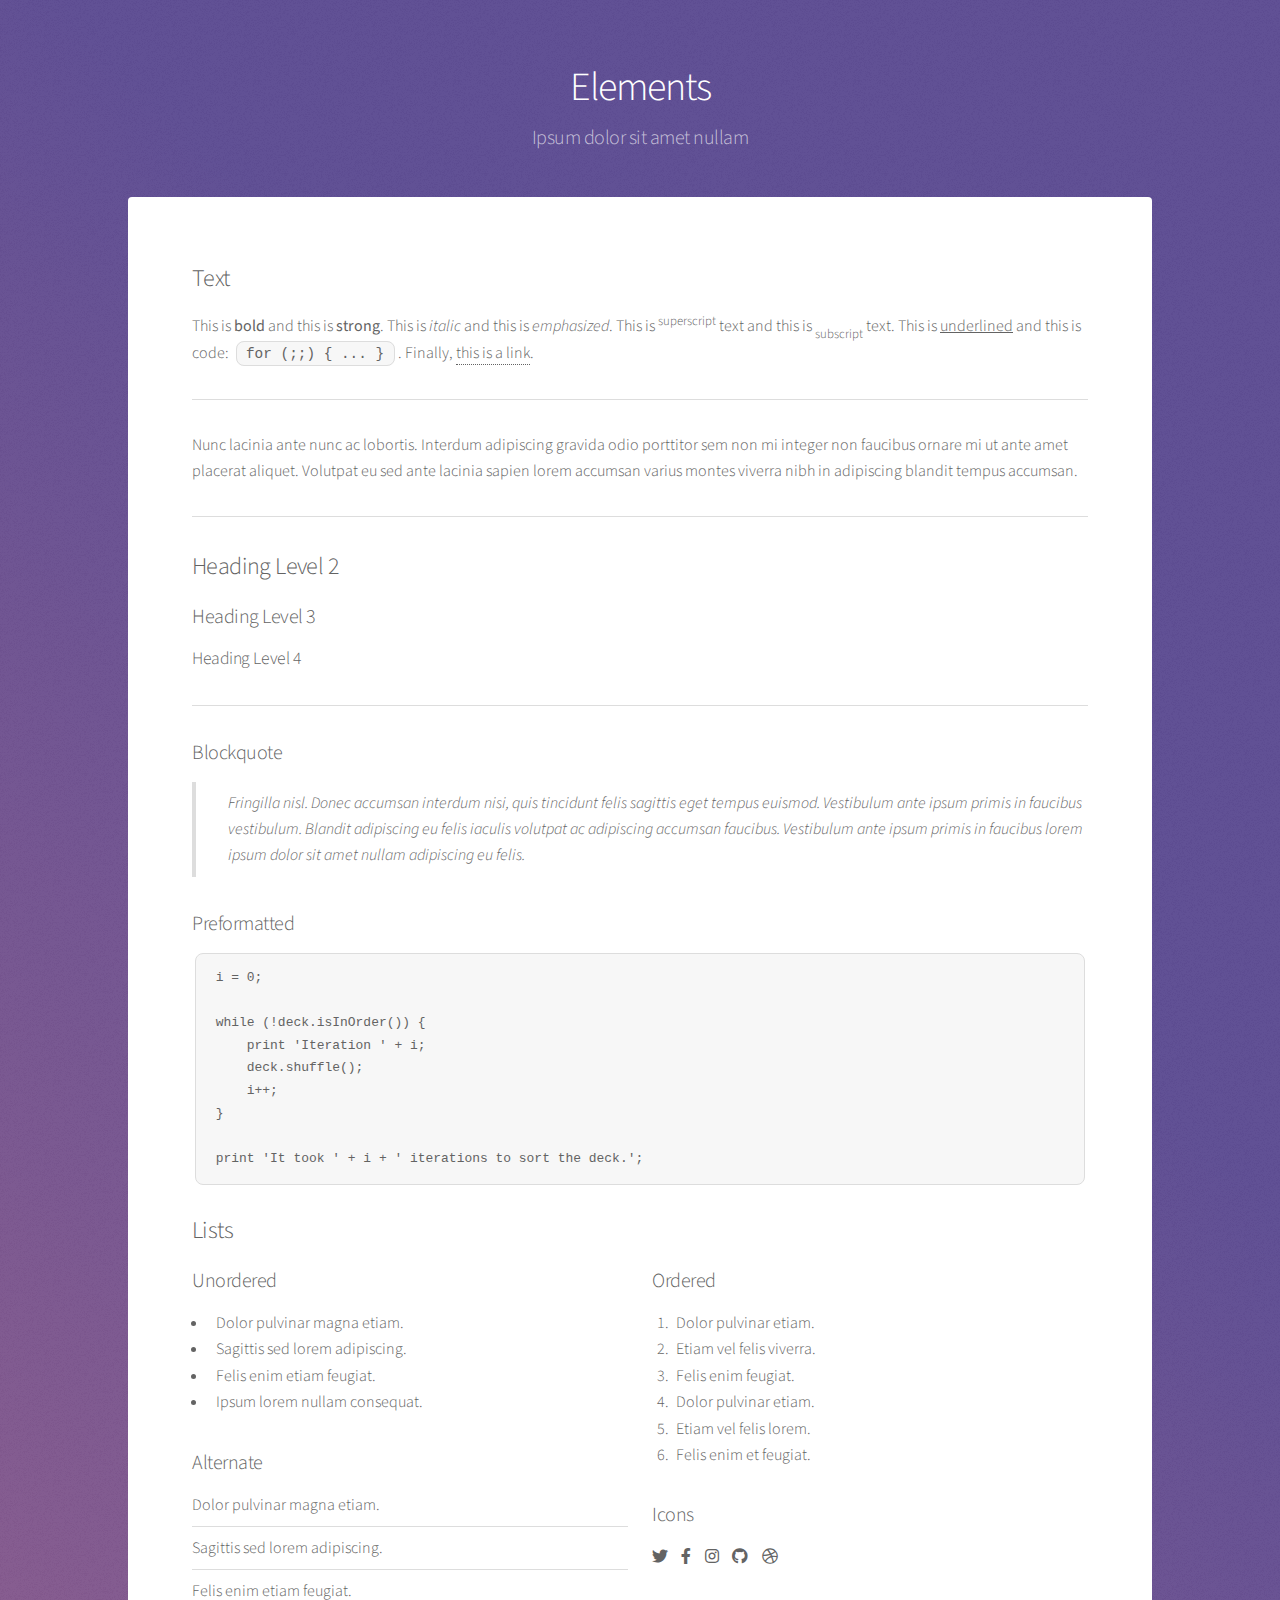
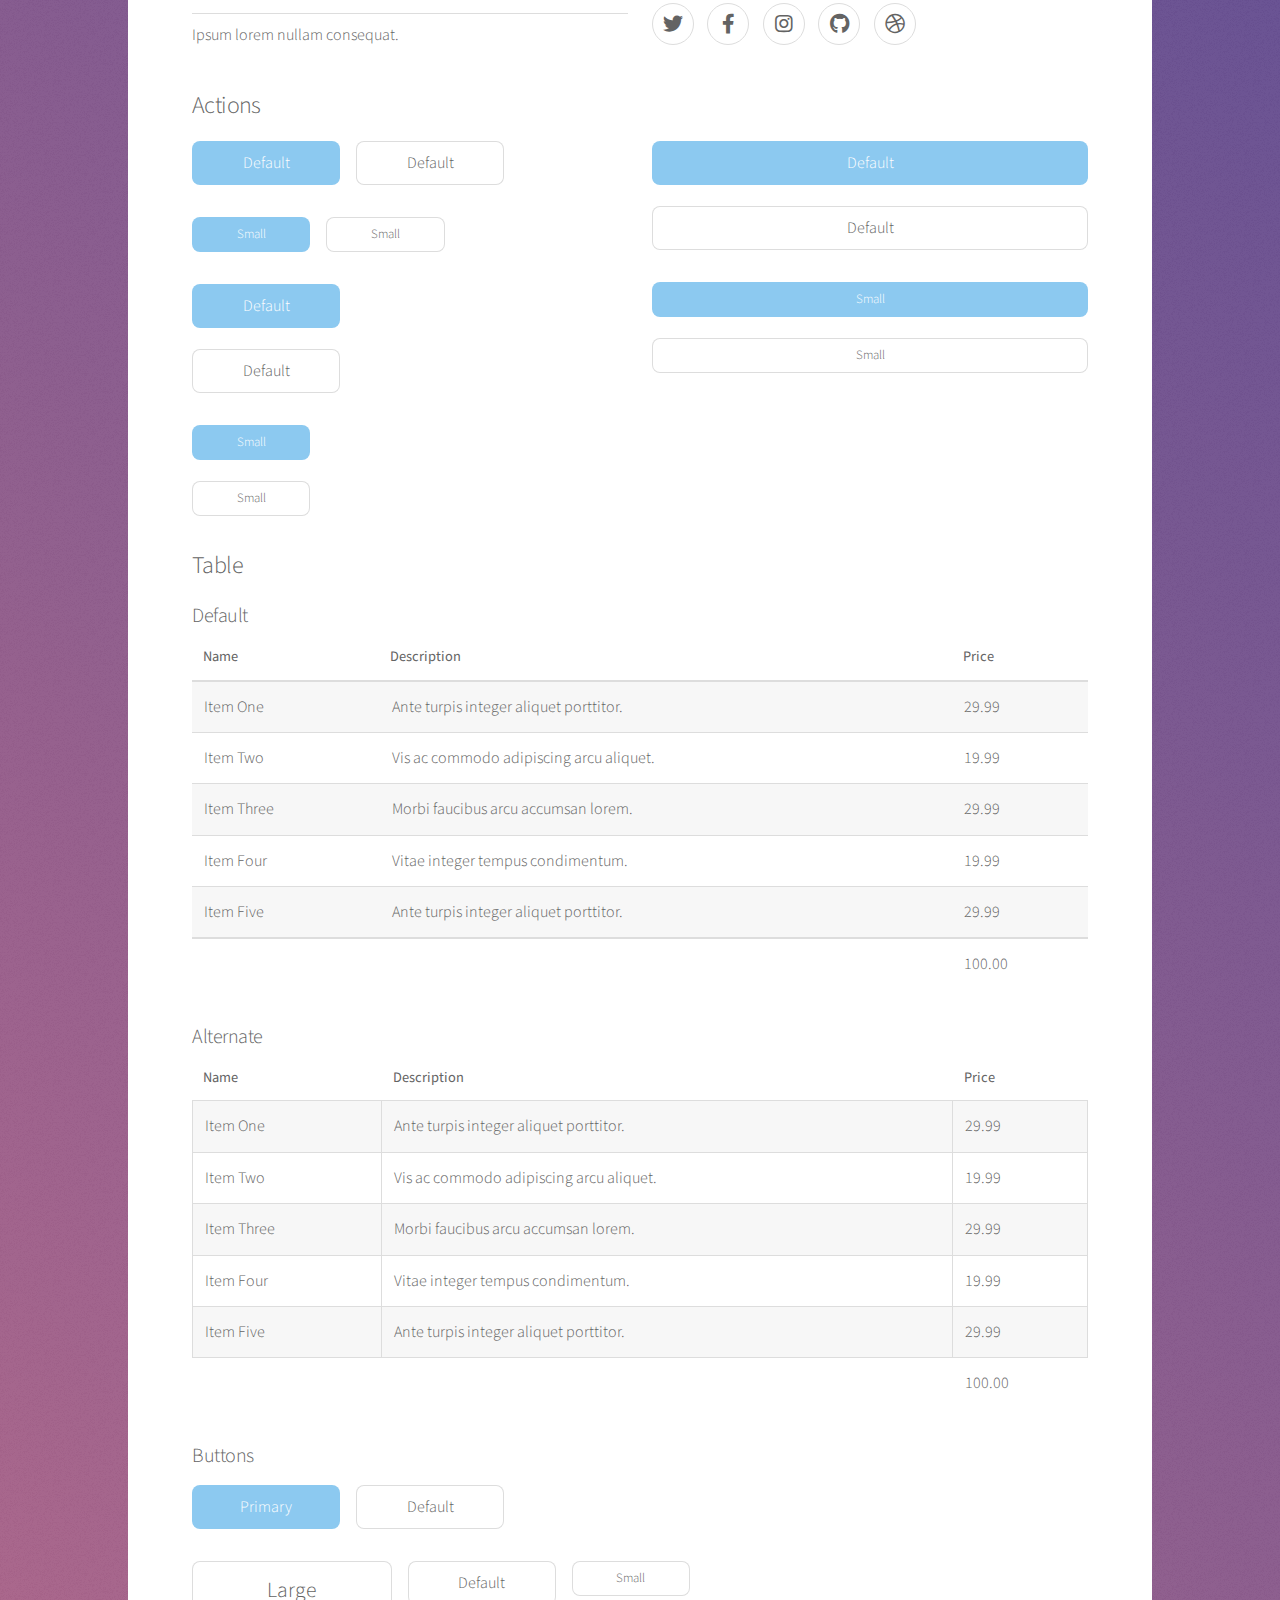
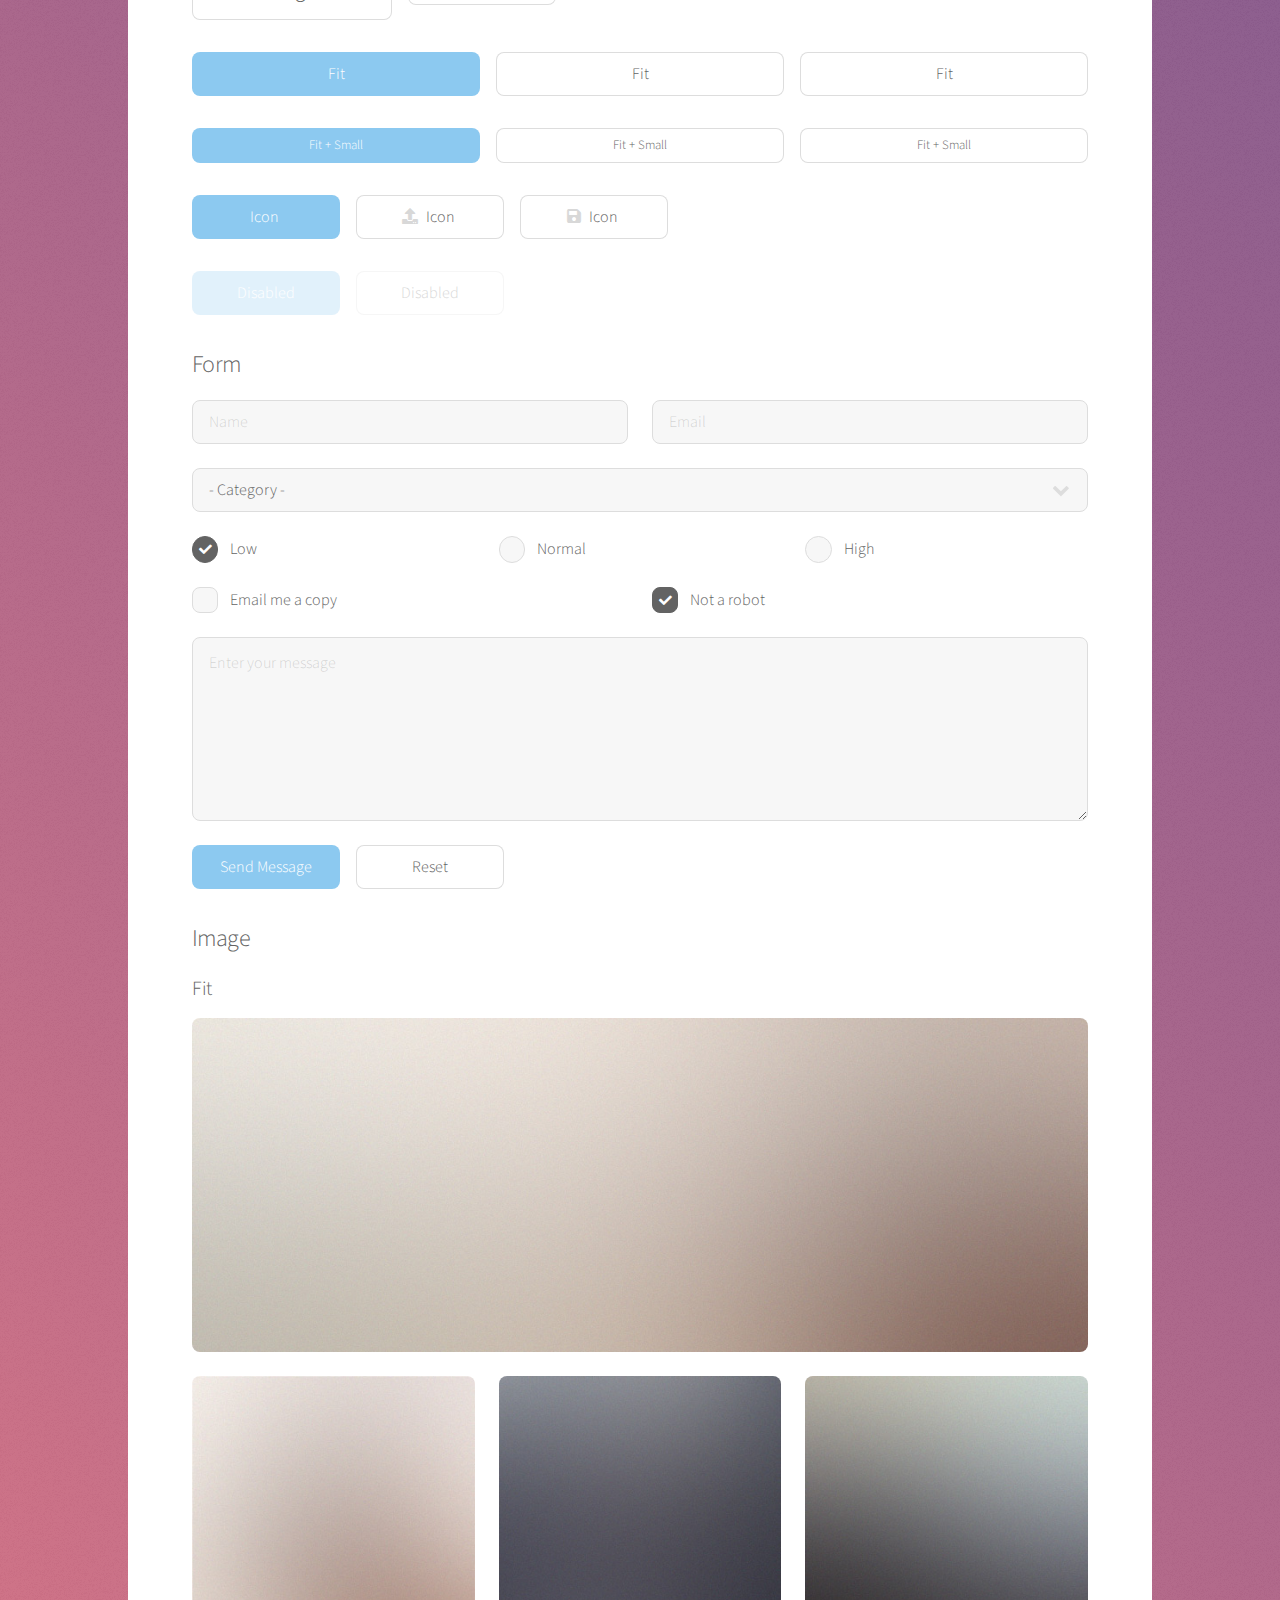
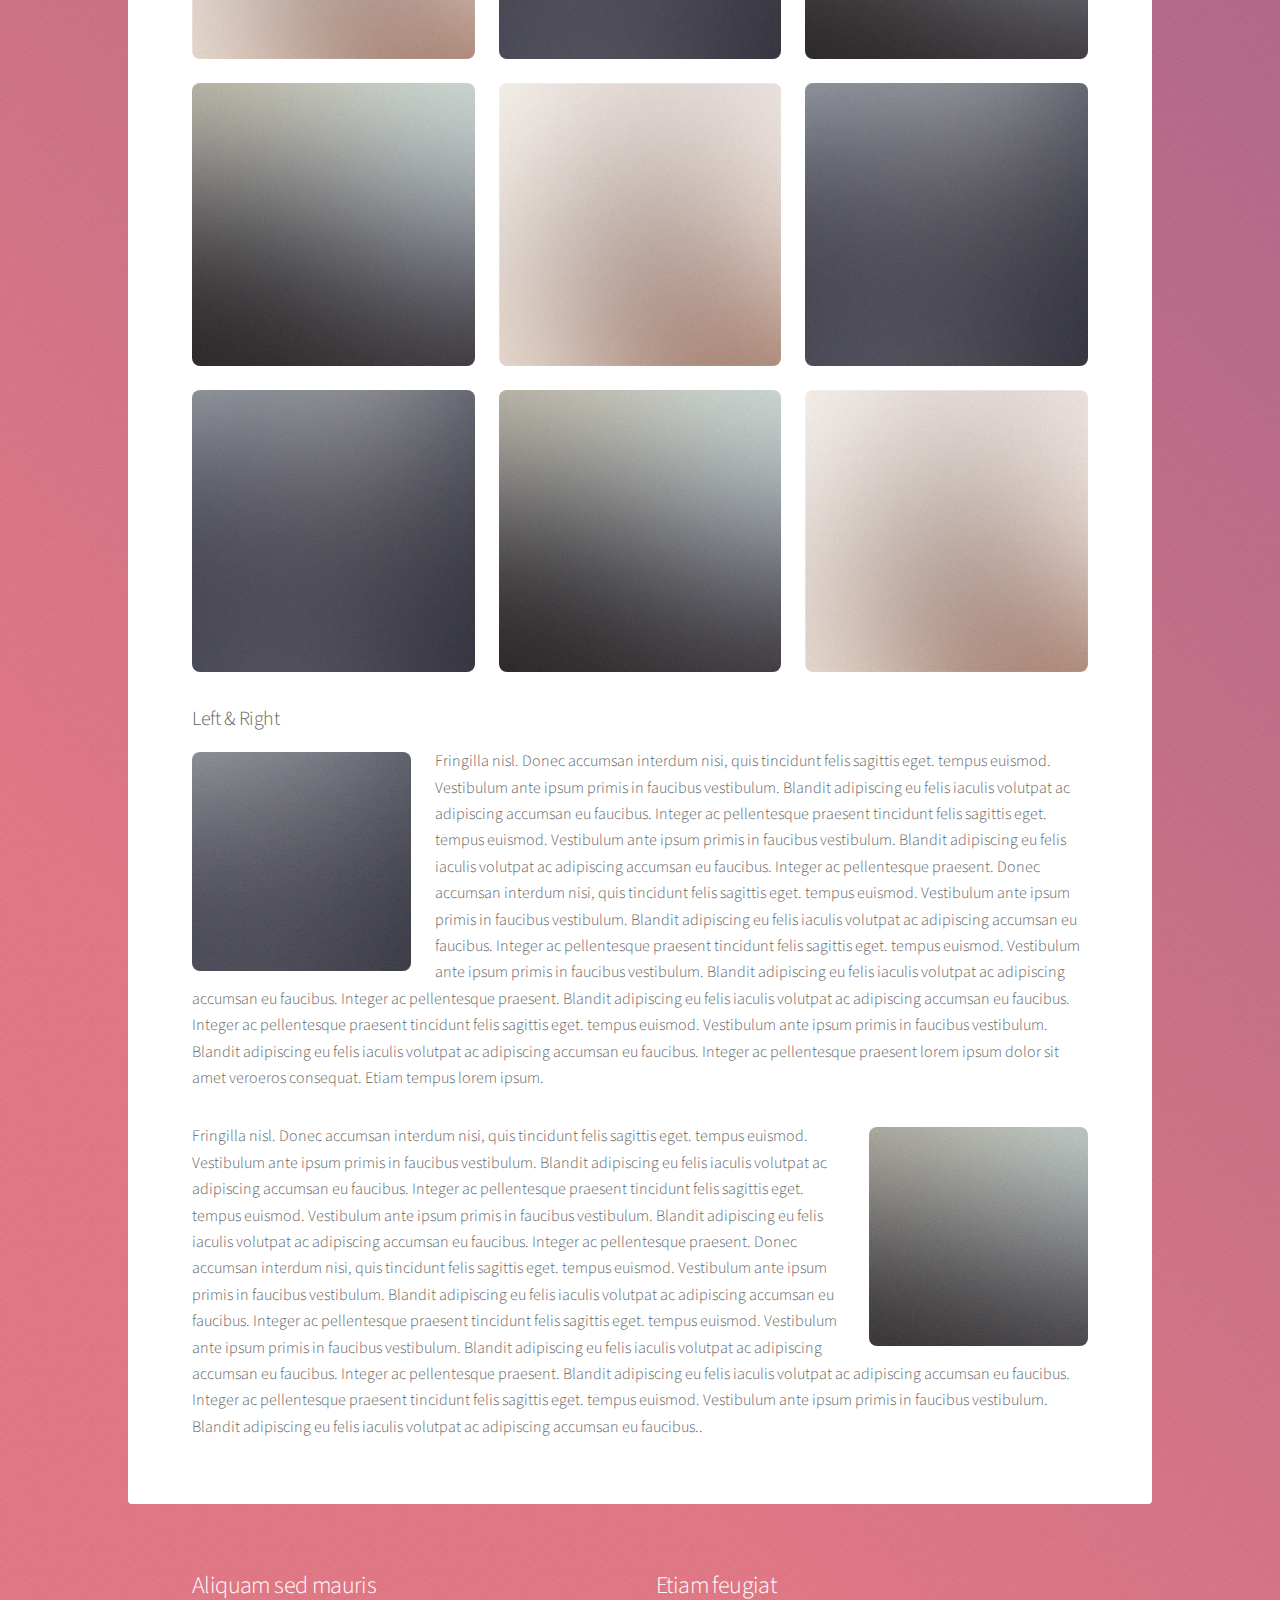
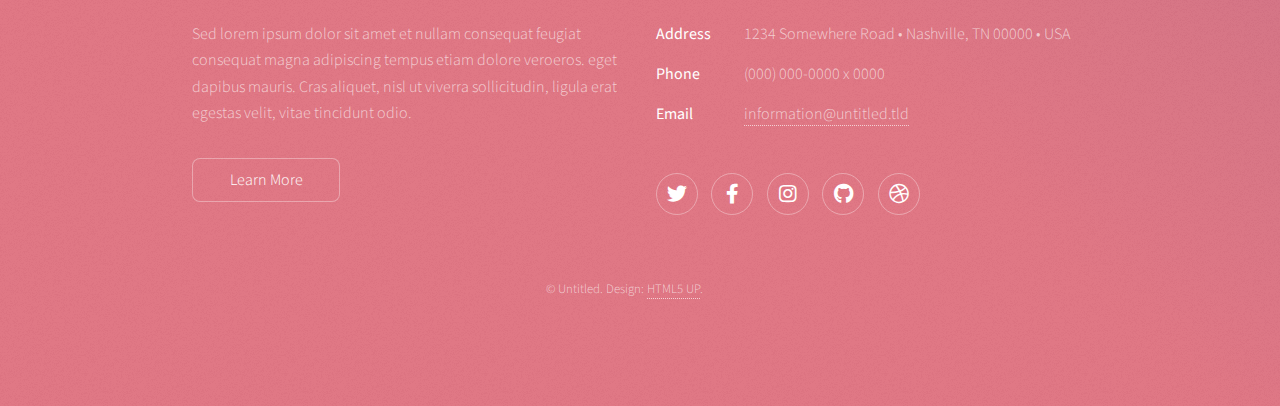
==== elements.html @ 6c442454 "All file added" ====
<!DOCTYPE HTML>
<!--
	Stellar by HTML5 UP
	html5up.net | @ajlkn
	Free for personal and commercial use under the CCA 3.0 license (html5up.net/license)
-->
<html>
	<head>
		<title>Elements - Stellar by HTML5 UP</title>
		<meta charset="utf-8" />
		<meta name="viewport" content="width=device-width, initial-scale=1, user-scalable=no" />
		<link rel="stylesheet" href="assets/css/main.css" />
		<noscript><link rel="stylesheet" href="assets/css/noscript.css" /></noscript>
	</head>
	<body class="is-preload">

		<!-- Wrapper -->
			<div id="wrapper">

				<!-- Header -->
					<header id="header">
						<h1>Elements</h1>
						<p>Ipsum dolor sit amet nullam</p>
					</header>

				<!-- Main -->
					<div id="main">

						<!-- Content -->
							<section id="content" class="main">

								<!-- Text -->
									<section>
										<h2>Text</h2>
										<p>This is <b>bold</b> and this is <strong>strong</strong>. This is <i>italic</i> and this is <em>emphasized</em>.
										This is <sup>superscript</sup> text and this is <sub>subscript</sub> text.
										This is <u>underlined</u> and this is code: <code>for (;;) { ... }</code>. Finally, <a href="#">this is a link</a>.</p>
										<hr />
										<p>Nunc lacinia ante nunc ac lobortis. Interdum adipiscing gravida odio porttitor sem non mi integer non faucibus ornare mi ut ante amet placerat aliquet. Volutpat eu sed ante lacinia sapien lorem accumsan varius montes viverra nibh in adipiscing blandit tempus accumsan.</p>
										<hr />
										<h2>Heading Level 2</h2>
										<h3>Heading Level 3</h3>
										<h4>Heading Level 4</h4>
										<hr />
										<h3>Blockquote</h3>
										<blockquote>Fringilla nisl. Donec accumsan interdum nisi, quis tincidunt felis sagittis eget tempus euismod. Vestibulum ante ipsum primis in faucibus vestibulum. Blandit adipiscing eu felis iaculis volutpat ac adipiscing accumsan faucibus. Vestibulum ante ipsum primis in faucibus lorem ipsum dolor sit amet nullam adipiscing eu felis.</blockquote>
										<h3>Preformatted</h3>
										<pre><code>i = 0;

while (!deck.isInOrder()) {
    print 'Iteration ' + i;
    deck.shuffle();
    i++;
}

print 'It took ' + i + ' iterations to sort the deck.';</code></pre>
									</section>

								<!-- Lists -->
									<section>
										<h2>Lists</h2>
										<div class="row">
											<div class="col-6 col-12-medium">
												<h3>Unordered</h3>
												<ul>
													<li>Dolor pulvinar magna etiam.</li>
													<li>Sagittis sed lorem adipiscing.</li>
													<li>Felis enim etiam feugiat.</li>
													<li>Ipsum lorem nullam consequat.</li>
												</ul>
												<h3>Alternate</h3>
												<ul class="alt">
													<li>Dolor pulvinar magna etiam.</li>
													<li>Sagittis sed lorem adipiscing.</li>
													<li>Felis enim etiam feugiat.</li>
													<li>Ipsum lorem nullam consequat.</li>
												</ul>
											</div>
											<div class="col-6 col-12-medium">
												<h3>Ordered</h3>
												<ol>
													<li>Dolor pulvinar etiam.</li>
													<li>Etiam vel felis viverra.</li>
													<li>Felis enim feugiat.</li>
													<li>Dolor pulvinar etiam.</li>
													<li>Etiam vel felis lorem.</li>
													<li>Felis enim et feugiat.</li>
												</ol>
												<h3>Icons</h3>
												<ul class="icons">
													<li><a href="#" class="icon brands fa-twitter"><span class="label">Twitter</span></a></li>
													<li><a href="#" class="icon brands fa-facebook-f"><span class="label">Facebook</span></a></li>
													<li><a href="#" class="icon brands fa-instagram"><span class="label">Instagram</span></a></li>
													<li><a href="#" class="icon brands fa-github"><span class="label">GitHub</span></a></li>
													<li><a href="#" class="icon brands fa-dribbble"><span class="label">Dribbble</span></a></li>
												</ul>
												<ul class="icons">
													<li><a href="#" class="icon brands alt fa-twitter"><span class="label">Twitter</span></a></li>
													<li><a href="#" class="icon brands alt fa-facebook-f"><span class="label">Facebook</span></a></li>
													<li><a href="#" class="icon brands alt fa-instagram"><span class="label">Instagram</span></a></li>
													<li><a href="#" class="icon brands alt fa-github"><span class="label">GitHub</span></a></li>
													<li><a href="#" class="icon brands alt fa-dribbble"><span class="label">Dribbble</span></a></li>
												</ul>
											</div>
										</div>
										<h2>Actions</h2>
										<div class="row">
											<div class="col-6 col-12-medium">
												<ul class="actions">
													<li><a href="#" class="button primary">Default</a></li>
													<li><a href="#" class="button">Default</a></li>
												</ul>
												<ul class="actions small">
													<li><a href="#" class="button primary small">Small</a></li>
													<li><a href="#" class="button small">Small</a></li>
												</ul>
												<ul class="actions stacked">
													<li><a href="#" class="button primary">Default</a></li>
													<li><a href="#" class="button">Default</a></li>
												</ul>
												<ul class="actions stacked">
													<li><a href="#" class="button primary small">Small</a></li>
													<li><a href="#" class="button small">Small</a></li>
												</ul>
											</div>
											<div class="col-6 col-12-medium">
												<ul class="actions stacked">
													<li><a href="#" class="button primary fit">Default</a></li>
													<li><a href="#" class="button fit">Default</a></li>
												</ul>
												<ul class="actions stacked">
													<li><a href="#" class="button primary small fit">Small</a></li>
													<li><a href="#" class="button small fit">Small</a></li>
												</ul>
											</div>
										</div>
									</section>

								<!-- Table -->
									<section>
										<h2>Table</h2>
										<h3>Default</h3>
										<div class="table-wrapper">
											<table>
												<thead>
													<tr>
														<th>Name</th>
														<th>Description</th>
														<th>Price</th>
													</tr>
												</thead>
												<tbody>
													<tr>
														<td>Item One</td>
														<td>Ante turpis integer aliquet porttitor.</td>
														<td>29.99</td>
													</tr>
													<tr>
														<td>Item Two</td>
														<td>Vis ac commodo adipiscing arcu aliquet.</td>
														<td>19.99</td>
													</tr>
													<tr>
														<td>Item Three</td>
														<td> Morbi faucibus arcu accumsan lorem.</td>
														<td>29.99</td>
													</tr>
													<tr>
														<td>Item Four</td>
														<td>Vitae integer tempus condimentum.</td>
														<td>19.99</td>
													</tr>
													<tr>
														<td>Item Five</td>
														<td>Ante turpis integer aliquet porttitor.</td>
														<td>29.99</td>
													</tr>
												</tbody>
												<tfoot>
													<tr>
														<td colspan="2"></td>
														<td>100.00</td>
													</tr>
												</tfoot>
											</table>
										</div>

										<h3>Alternate</h3>
										<div class="table-wrapper">
											<table class="alt">
												<thead>
													<tr>
														<th>Name</th>
														<th>Description</th>
														<th>Price</th>
													</tr>
												</thead>
												<tbody>
													<tr>
														<td>Item One</td>
														<td>Ante turpis integer aliquet porttitor.</td>
														<td>29.99</td>
													</tr>
													<tr>
														<td>Item Two</td>
														<td>Vis ac commodo adipiscing arcu aliquet.</td>
														<td>19.99</td>
													</tr>
													<tr>
														<td>Item Three</td>
														<td> Morbi faucibus arcu accumsan lorem.</td>
														<td>29.99</td>
													</tr>
													<tr>
														<td>Item Four</td>
														<td>Vitae integer tempus condimentum.</td>
														<td>19.99</td>
													</tr>
													<tr>
														<td>Item Five</td>
														<td>Ante turpis integer aliquet porttitor.</td>
														<td>29.99</td>
													</tr>
												</tbody>
												<tfoot>
													<tr>
														<td colspan="2"></td>
														<td>100.00</td>
													</tr>
												</tfoot>
											</table>
										</div>
									</section>

								<!-- Buttons -->
									<section>
										<h3>Buttons</h3>
										<ul class="actions">
											<li><a href="#" class="button primary">Primary</a></li>
											<li><a href="#" class="button">Default</a></li>
										</ul>
										<ul class="actions">
											<li><a href="#" class="button large">Large</a></li>
											<li><a href="#" class="button">Default</a></li>
											<li><a href="#" class="button small">Small</a></li>
										</ul>
										<ul class="actions fit">
											<li><a href="#" class="button primary fit">Fit</a></li>
											<li><a href="#" class="button fit">Fit</a></li>
											<li><a href="#" class="button fit">Fit</a></li>
										</ul>
										<ul class="actions fit small">
											<li><a href="#" class="button primary fit small">Fit + Small</a></li>
											<li><a href="#" class="button fit small">Fit + Small</a></li>
											<li><a href="#" class="button fit small">Fit + Small</a></li>
										</ul>
										<ul class="actions">
											<li><a href="#" class="button primary icon solidfa-download">Icon</a></li>
											<li><a href="#" class="button icon solid fa-upload">Icon</a></li>
											<li><a href="#" class="button icon solid fa-save">Icon</a></li>
										</ul>
										<ul class="actions">
											<li><span class="button primary disabled">Disabled</span></li>
											<li><span class="button disabled">Disabled</span></li>
										</ul>
									</section>

								<!-- Form -->
									<section>
										<h2>Form</h2>
										<form method="post" action="#">
											<div class="row gtr-uniform">
												<div class="col-6 col-12-xsmall">
													<input type="text" name="demo-name" id="demo-name" value="" placeholder="Name" />
												</div>
												<div class="col-6 col-12-xsmall">
													<input type="email" name="demo-email" id="demo-email" value="" placeholder="Email" />
												</div>
												<div class="col-12">
													<select name="demo-category" id="demo-category">
														<option value="">- Category -</option>
														<option value="1">Manufacturing</option>
														<option value="1">Shipping</option>
														<option value="1">Administration</option>
														<option value="1">Human Resources</option>
													</select>
												</div>
												<div class="col-4 col-12-small">
													<input type="radio" id="demo-priority-low" name="demo-priority" checked>
													<label for="demo-priority-low">Low</label>
												</div>
												<div class="col-4 col-12-small">
													<input type="radio" id="demo-priority-normal" name="demo-priority">
													<label for="demo-priority-normal">Normal</label>
												</div>
												<div class="col-4 col-12-small">
													<input type="radio" id="demo-priority-high" name="demo-priority">
													<label for="demo-priority-high">High</label>
												</div>
												<div class="col-6 col-12-small">
													<input type="checkbox" id="demo-copy" name="demo-copy">
													<label for="demo-copy">Email me a copy</label>
												</div>
												<div class="col-6 col-12-small">
													<input type="checkbox" id="demo-human" name="demo-human" checked>
													<label for="demo-human">Not a robot</label>
												</div>
												<div class="col-12">
													<textarea name="demo-message" id="demo-message" placeholder="Enter your message" rows="6"></textarea>
												</div>
												<div class="col-12">
													<ul class="actions">
														<li><input type="submit" value="Send Message" class="primary" /></li>
														<li><input type="reset" value="Reset" /></li>
													</ul>
												</div>
											</div>
										</form>
									</section>

								<!-- Image -->
									<section>
										<h2>Image</h2>
										<h3>Fit</h3>
										<div class="box alt">
											<div class="row gtr-uniform">
												<div class="col-12"><span class="image fit"><img src="images/pic04.jpg" alt="" /></span></div>
												<div class="col-4"><span class="image fit"><img src="images/pic01.jpg" alt="" /></span></div>
												<div class="col-4"><span class="image fit"><img src="images/pic02.jpg" alt="" /></span></div>
												<div class="col-4"><span class="image fit"><img src="images/pic03.jpg" alt="" /></span></div>
												<div class="col-4"><span class="image fit"><img src="images/pic03.jpg" alt="" /></span></div>
												<div class="col-4"><span class="image fit"><img src="images/pic01.jpg" alt="" /></span></div>
												<div class="col-4"><span class="image fit"><img src="images/pic02.jpg" alt="" /></span></div>
												<div class="col-4"><span class="image fit"><img src="images/pic02.jpg" alt="" /></span></div>
												<div class="col-4"><span class="image fit"><img src="images/pic03.jpg" alt="" /></span></div>
												<div class="col-4"><span class="image fit"><img src="images/pic01.jpg" alt="" /></span></div>
											</div>
										</div>
										<h3>Left &amp; Right</h3>
										<p><span class="image left"><img src="images/pic05.jpg" alt="" /></span>Fringilla nisl. Donec accumsan interdum nisi, quis tincidunt felis sagittis eget. tempus euismod. Vestibulum ante ipsum primis in faucibus vestibulum. Blandit adipiscing eu felis iaculis volutpat ac adipiscing accumsan eu faucibus. Integer ac pellentesque praesent tincidunt felis sagittis eget. tempus euismod. Vestibulum ante ipsum primis in faucibus vestibulum. Blandit adipiscing eu felis iaculis volutpat ac adipiscing accumsan eu faucibus. Integer ac pellentesque praesent. Donec accumsan interdum nisi, quis tincidunt felis sagittis eget. tempus euismod. Vestibulum ante ipsum primis in faucibus vestibulum. Blandit adipiscing eu felis iaculis volutpat ac adipiscing accumsan eu faucibus. Integer ac pellentesque praesent tincidunt felis sagittis eget. tempus euismod. Vestibulum ante ipsum primis in faucibus vestibulum. Blandit adipiscing eu felis iaculis volutpat ac adipiscing accumsan eu faucibus. Integer ac pellentesque praesent. Blandit adipiscing eu felis iaculis volutpat ac adipiscing accumsan eu faucibus. Integer ac pellentesque praesent tincidunt felis sagittis eget. tempus euismod. Vestibulum ante ipsum primis in faucibus vestibulum. Blandit adipiscing eu felis iaculis volutpat ac adipiscing accumsan eu faucibus. Integer ac pellentesque praesent lorem ipsum dolor sit amet veroeros consequat. Etiam tempus lorem ipsum.</p>
										<p><span class="image right"><img src="images/pic06.jpg" alt="" /></span>Fringilla nisl. Donec accumsan interdum nisi, quis tincidunt felis sagittis eget. tempus euismod. Vestibulum ante ipsum primis in faucibus vestibulum. Blandit adipiscing eu felis iaculis volutpat ac adipiscing accumsan eu faucibus. Integer ac pellentesque praesent tincidunt felis sagittis eget. tempus euismod. Vestibulum ante ipsum primis in faucibus vestibulum. Blandit adipiscing eu felis iaculis volutpat ac adipiscing accumsan eu faucibus. Integer ac pellentesque praesent. Donec accumsan interdum nisi, quis tincidunt felis sagittis eget. tempus euismod. Vestibulum ante ipsum primis in faucibus vestibulum. Blandit adipiscing eu felis iaculis volutpat ac adipiscing accumsan eu faucibus. Integer ac pellentesque praesent tincidunt felis sagittis eget. tempus euismod. Vestibulum ante ipsum primis in faucibus vestibulum. Blandit adipiscing eu felis iaculis volutpat ac adipiscing accumsan eu faucibus. Integer ac pellentesque praesent. Blandit adipiscing eu felis iaculis volutpat ac adipiscing accumsan eu faucibus. Integer ac pellentesque praesent tincidunt felis sagittis eget. tempus euismod. Vestibulum ante ipsum primis in faucibus vestibulum. Blandit adipiscing eu felis iaculis volutpat ac adipiscing accumsan eu faucibus..</p>
									</section>

							</section>

					</div>

				<!-- Footer -->
					<footer id="footer">
						<section>
							<h2>Aliquam sed mauris</h2>
							<p>Sed lorem ipsum dolor sit amet et nullam consequat feugiat consequat magna adipiscing tempus etiam dolore veroeros. eget dapibus mauris. Cras aliquet, nisl ut viverra sollicitudin, ligula erat egestas velit, vitae tincidunt odio.</p>
							<ul class="actions">
								<li><a href="#" class="button">Learn More</a></li>
							</ul>
						</section>
						<section>
							<h2>Etiam feugiat</h2>
							<dl class="alt">
								<dt>Address</dt>
								<dd>1234 Somewhere Road &bull; Nashville, TN 00000 &bull; USA</dd>
								<dt>Phone</dt>
								<dd>(000) 000-0000 x 0000</dd>
								<dt>Email</dt>
								<dd><a href="#">information@untitled.tld</a></dd>
							</dl>
							<ul class="icons">
								<li><a href="#" class="icon brands fa-twitter alt"><span class="label">Twitter</span></a></li>
								<li><a href="#" class="icon brands fa-facebook-f alt"><span class="label">Facebook</span></a></li>
								<li><a href="#" class="icon brands fa-instagram alt"><span class="label">Instagram</span></a></li>
								<li><a href="#" class="icon brands fa-github alt"><span class="label">GitHub</span></a></li>
								<li><a href="#" class="icon brands fa-dribbble alt"><span class="label">Dribbble</span></a></li>
							</ul>
						</section>
						<p class="copyright">&copy; Untitled. Design: <a href="https://html5up.net">HTML5 UP</a>.</p>
					</footer>

			</div>

		<!-- Scripts -->
			<script src="assets/js/jquery.min.js"></script>
			<script src="assets/js/jquery.scrollex.min.js"></script>
			<script src="assets/js/jquery.scrolly.min.js"></script>
			<script src="assets/js/browser.min.js"></script>
			<script src="assets/js/breakpoints.min.js"></script>
			<script src="assets/js/util.js"></script>
			<script src="assets/js/main.js"></script>

	</body>
</html>
---- assets/css/main.css ----
@import url(fontawesome-all.min.css);
@import 'https://fonts.googleapis.com/css?family=Source+Sans+Pro:300,400';

/*
	Stellar by HTML5 UP
	html5up.net | @ajlkn
	Free for personal and commercial use under the CCA 3.0 license (html5up.net/license)
*/

html, body, div, span, applet, object,
iframe, h1, h2, h3, h4, h5, h6, p, blockquote,
pre, a, abbr, acronym, address, big, cite,
code, del, dfn, em, img, ins, kbd, q, s, samp,
small, strike, strong, sub, sup, tt, var, b,
u, i, center, dl, dt, dd, ol, ul, li, fieldset,
form, label, legend, table, caption, tbody,
tfoot, thead, tr, th, td, article, aside,
canvas, details, embed, figure, figcaption,
footer, header, hgroup, menu, nav, output, ruby,
section, summary, time, mark, audio, video {
	margin: 0;
	padding: 0;
	border: 0;
	font-size: 100%;
	font: inherit;
	vertical-align: baseline;}

article, aside, details, figcaption, figure,
footer, header, hgroup, menu, nav, section {
	display: block;}

body {
	line-height: 1;
}

ol, ul {
	list-style: none;
}

blockquote, q {
	quotes: none;
}

	blockquote:before, blockquote:after, q:before, q:after {
		content: '';
		content: none;
	}

table {
	border-collapse: collapse;
	border-spacing: 0;
}

body {
	-webkit-text-size-adjust: none;
}

mark {
	background-color: transparent;
	color: inherit;
}

input::-moz-focus-inner {
	border: 0;
	padding: 0;
}

input, select, textarea {
	-moz-appearance: none;
	-webkit-appearance: none;
	-ms-appearance: none;
	appearance: none;
}

/* Basic */

	@-ms-viewport {
		width: device-width;
	}

	body {
		-ms-overflow-style: scrollbar;
	}

	@media screen and (max-width: 480px) {

		html, body {
			min-width: 320px;
		}

	}

	html {
		box-sizing: border-box;
	}

	*, *:before, *:after {
		box-sizing: inherit;
	}

	body {
		background-color: #935d8c;
		background-image: url("images/overlay.png"), -moz-linear-gradient(45deg, #e37682 15%, #5f4d93 85%);
		background-image: url("images/overlay.png"), -webkit-linear-gradient(45deg, #e37682 15%, #5f4d93 85%);
		background-image: url("images/overlay.png"), -ms-linear-gradient(45deg, #e37682 15%, #5f4d93 85%);
		background-image: url("images/overlay.png"), linear-gradient(45deg, #e37682 15%, #5f4d93 85%);
	}

		body.is-preload *, body.is-preload *:before, body.is-preload *:after {
			-moz-animation: none !important;
			-webkit-animation: none !important;
			-ms-animation: none !important;
			animation: none !important;
			-moz-transition: none !important;
			-webkit-transition: none !important;
			-ms-transition: none !important;
			transition: none !important;
		}

/* Type */

	body {
		background-color: #935d8c;
		color: rgba(255, 255, 255, 0.65);
	}

	body, input, select, textarea {
		font-family: "Source Sans Pro", Helvetica, sans-serif;
		font-size: 17pt;
		font-weight: 300;
		line-height: 1.65;
	}

		@media screen and (max-width: 1680px) {

			body, input, select, textarea {
				font-size: 14pt;
			}

		}

		@media screen and (max-width: 1280px) {

			body, input, select, textarea {
				font-size: 12pt;
			}

		}

		@media screen and (max-width: 360px) {

			body, input, select, textarea {
				font-size: 11pt;
			}

		}

	a {
		-moz-transition: color 0.2s ease, border-bottom 0.2s ease;
		-webkit-transition: color 0.2s ease, border-bottom 0.2s ease;
		-ms-transition: color 0.2s ease, border-bottom 0.2s ease;
		transition: color 0.2s ease, border-bottom 0.2s ease;
		text-decoration: none;
		border-bottom: dotted 1px;
		color: inherit;
	}

		a:hover {
			border-bottom-color: transparent;
		}

	strong, b {
		font-weight: 400;
	}

	em, i {
		font-style: italic;
	}

	p {
		margin: 0 0 2em 0;
	}

		p.content {
			-moz-columns: 20em 2;
			-webkit-columns: 20em 2;
			-ms-columns: 20em 2;
			columns: 20em 2;
			-moz-column-gap: 2em;
			-webkit-column-gap: 2em;
			-ms-column-gap: 2em;
			column-gap: 2em;
			text-align: justify;
		}

	h1, h2, h3, h4, h5, h6 {
		font-weight: 300;
		line-height: 1.5;
		margin: 0 0 0.7em 0;
		letter-spacing: -0.025em;
	}

		h1 a, h2 a, h3 a, h4 a, h5 a, h6 a {
			color: inherit;
			text-decoration: none;
		}

	h1 {
		font-size: 2.5em;
		line-height: 1.2;
	}

	h2 {
		font-size: 1.5em;
	}

	h3 {
		font-size: 1.25em;
	}

	h4 {
		font-size: 1.1em;
	}

	h5 {
		font-size: 0.9em;
	}

	h6 {
		font-size: 0.7em;
	}

	@media screen and (max-width: 736px) {

		h1 {
			font-size: 2em;
		}

	}

	sub {
		font-size: 0.8em;
		position: relative;
		top: 0.5em;
	}

	sup {
		font-size: 0.8em;
		position: relative;
		top: -0.5em;
	}

	blockquote {
		border-left: solid 4px;
		font-style: italic;
		margin: 0 0 2em 0;
		padding: 0.5em 0 0.5em 2em;
	}

	code {
		border-radius: 8px;
		border: solid 1px;
		font-family: "Courier New", monospace;
		font-size: 0.9em;
		margin: 0 0.25em;
		padding: 0.25em 0.65em;
	}

	pre {
		-webkit-overflow-scrolling: touch;
		font-family: "Courier New", monospace;
		font-size: 0.9em;
		margin: 0 0 2em 0;
	}

		pre code {
			display: block;
			line-height: 1.75;
			padding: 1em 1.5em;
			overflow-x: auto;
		}

	hr {
		border: 0;
		border-bottom: solid 1px;
		margin: 2em 0;
	}

		hr.major {
			margin: 3em 0;
		}

	.align-left {
		text-align: left;
	}

	.align-center {
		text-align: center;
	}

	.align-right {
		text-align: right;
	}

	input, select, textarea {
		color: #ffffff;
	}

	a:hover {
		color: #ffffff;
	}

	strong, b {
		color: #ffffff;
	}

	h1, h2, h3, h4, h5, h6 {
		color: #ffffff;
	}

	blockquote {
		border-left-color: rgba(255, 255, 255, 0.35);
	}

	code {
		background: rgba(255, 255, 255, 0.075);
		border-color: rgba(255, 255, 255, 0.35);
	}

	hr {
		border-bottom-color: rgba(255, 255, 255, 0.35);
	}

/* Row */

	.row {
		display: flex;
		flex-wrap: wrap;
		box-sizing: border-box;
		align-items: stretch;
	}

		.row > * {
			box-sizing: border-box;
		}

		.row.gtr-uniform > * > :last-child {
			margin-bottom: 0;
		}

		.row.aln-left {
			justify-content: flex-start;
		}

		.row.aln-center {
			justify-content: center;
		}

		.row.aln-right {
			justify-content: flex-end;
		}

		.row.aln-top {
			align-items: flex-start;
		}

		.row.aln-middle {
			align-items: center;
		}

		.row.aln-bottom {
			align-items: flex-end;
		}

		.row > .imp {
			order: -1;
		}

		.row > .col-1 {
			width: 8.33333%;
		}

		.row > .off-1 {
			margin-left: 8.33333%;
		}

		.row > .col-2 {
			width: 16.66667%;
		}

		.row > .off-2 {
			margin-left: 16.66667%;
		}

		.row > .col-3 {
			width: 25%;
		}

		.row > .off-3 {
			margin-left: 25%;
		}

		.row > .col-4 {
			width: 33.33333%;
		}

		.row > .off-4 {
			margin-left: 33.33333%;
		}

		.row > .col-5 {
			width: 41.66667%;
		}

		.row > .off-5 {
			margin-left: 41.66667%;
		}

		.row > .col-6 {
			width: 50%;
		}

		.row > .off-6 {
			margin-left: 50%;
		}

		.row > .col-7 {
			width: 58.33333%;
		}

		.row > .off-7 {
			margin-left: 58.33333%;
		}

		.row > .col-8 {
			width: 66.66667%;
		}

		.row > .off-8 {
			margin-left: 66.66667%;
		}

		.row > .col-9 {
			width: 75%;
		}

		.row > .off-9 {
			margin-left: 75%;
		}

		.row > .col-10 {
			width: 83.33333%;
		}

		.row > .off-10 {
			margin-left: 83.33333%;
		}

		.row > .col-11 {
			width: 91.66667%;
		}

		.row > .off-11 {
			margin-left: 91.66667%;
		}

		.row > .col-12 {
			width: 100%;
		}

		.row > .off-12 {
			margin-left: 100%;
		}

		.row.gtr-0 {
			margin-top: 0;
			margin-left: 0em;
		}

			.row.gtr-0 > * {
				padding: 0 0 0 0em;
			}

			.row.gtr-0.gtr-uniform {
				margin-top: 0em;
			}

				.row.gtr-0.gtr-uniform > * {
					padding-top: 0em;
				}

		.row.gtr-25 {
			margin-top: 0;
			margin-left: -0.375em;
		}

			.row.gtr-25 > * {
				padding: 0 0 0 0.375em;
			}

			.row.gtr-25.gtr-uniform {
				margin-top: -0.375em;
			}

				.row.gtr-25.gtr-uniform > * {
					padding-top: 0.375em;
				}

		.row.gtr-50 {
			margin-top: 0;
			margin-left: -0.75em;
		}

			.row.gtr-50 > * {
				padding: 0 0 0 0.75em;
			}

			.row.gtr-50.gtr-uniform {
				margin-top: -0.75em;
			}

				.row.gtr-50.gtr-uniform > * {
					padding-top: 0.75em;
				}

		.row {
			margin-top: 0;
			margin-left: -1.5em;
		}

			.row > * {
				padding: 0 0 0 1.5em;
			}

			.row.gtr-uniform {
				margin-top: -1.5em;
			}

				.row.gtr-uniform > * {
					padding-top: 1.5em;
				}

		.row.gtr-150 {
			margin-top: 0;
			margin-left: -2.25em;
		}

			.row.gtr-150 > * {
				padding: 0 0 0 2.25em;
			}

			.row.gtr-150.gtr-uniform {
				margin-top: -2.25em;
			}

				.row.gtr-150.gtr-uniform > * {
					padding-top: 2.25em;
				}

		.row.gtr-200 {
			margin-top: 0;
			margin-left: -3em;
		}

			.row.gtr-200 > * {
				padding: 0 0 0 3em;
			}

			.row.gtr-200.gtr-uniform {
				margin-top: -3em;
			}

				.row.gtr-200.gtr-uniform > * {
					padding-top: 3em;
				}

		@media screen and (max-width: 1680px) {

			.row {
				display: flex;
				flex-wrap: wrap;
				box-sizing: border-box;
				align-items: stretch;
			}

				.row > * {
					box-sizing: border-box;
				}

				.row.gtr-uniform > * > :last-child {
					margin-bottom: 0;
				}

				.row.aln-left {
					justify-content: flex-start;
				}

				.row.aln-center {
					justify-content: center;
				}

				.row.aln-right {
					justify-content: flex-end;
				}

				.row.aln-top {
					align-items: flex-start;
				}

				.row.aln-middle {
					align-items: center;
				}

				.row.aln-bottom {
					align-items: flex-end;
				}

				.row > .imp-xlarge {
					order: -1;
				}

				.row > .col-1-xlarge {
					width: 8.33333%;
				}

				.row > .off-1-xlarge {
					margin-left: 8.33333%;
				}

				.row > .col-2-xlarge {
					width: 16.66667%;
				}

				.row > .off-2-xlarge {
					margin-left: 16.66667%;
				}

				.row > .col-3-xlarge {
					width: 25%;
				}

				.row > .off-3-xlarge {
					margin-left: 25%;
				}

				.row > .col-4-xlarge {
					width: 33.33333%;
				}

				.row > .off-4-xlarge {
					margin-left: 33.33333%;
				}

				.row > .col-5-xlarge {
					width: 41.66667%;
				}

				.row > .off-5-xlarge {
					margin-left: 41.66667%;
				}

				.row > .col-6-xlarge {
					width: 50%;
				}

				.row > .off-6-xlarge {
					margin-left: 50%;
				}

				.row > .col-7-xlarge {
					width: 58.33333%;
				}

				.row > .off-7-xlarge {
					margin-left: 58.33333%;
				}

				.row > .col-8-xlarge {
					width: 66.66667%;
				}

				.row > .off-8-xlarge {
					margin-left: 66.66667%;
				}

				.row > .col-9-xlarge {
					width: 75%;
				}

				.row > .off-9-xlarge {
					margin-left: 75%;
				}

				.row > .col-10-xlarge {
					width: 83.33333%;
				}

				.row > .off-10-xlarge {
					margin-left: 83.33333%;
				}

				.row > .col-11-xlarge {
					width: 91.66667%;
				}

				.row > .off-11-xlarge {
					margin-left: 91.66667%;
				}

				.row > .col-12-xlarge {
					width: 100%;
				}

				.row > .off-12-xlarge {
					margin-left: 100%;
				}

				.row.gtr-0 {
					margin-top: 0;
					margin-left: 0em;
				}

					.row.gtr-0 > * {
						padding: 0 0 0 0em;
					}

					.row.gtr-0.gtr-uniform {
						margin-top: 0em;
					}

						.row.gtr-0.gtr-uniform > * {
							padding-top: 0em;
						}

				.row.gtr-25 {
					margin-top: 0;
					margin-left: -0.375em;
				}

					.row.gtr-25 > * {
						padding: 0 0 0 0.375em;
					}

					.row.gtr-25.gtr-uniform {
						margin-top: -0.375em;
					}

						.row.gtr-25.gtr-uniform > * {
							padding-top: 0.375em;
						}

				.row.gtr-50 {
					margin-top: 0;
					margin-left: -0.75em;
				}

					.row.gtr-50 > * {
						padding: 0 0 0 0.75em;
					}

					.row.gtr-50.gtr-uniform {
						margin-top: -0.75em;
					}

						.row.gtr-50.gtr-uniform > * {
							padding-top: 0.75em;
						}

				.row {
					margin-top: 0;
					margin-left: -1.5em;
				}

					.row > * {
						padding: 0 0 0 1.5em;
					}

					.row.gtr-uniform {
						margin-top: -1.5em;
					}

						.row.gtr-uniform > * {
							padding-top: 1.5em;
						}

				.row.gtr-150 {
					margin-top: 0;
					margin-left: -2.25em;
				}

					.row.gtr-150 > * {
						padding: 0 0 0 2.25em;
					}

					.row.gtr-150.gtr-uniform {
						margin-top: -2.25em;
					}

						.row.gtr-150.gtr-uniform > * {
							padding-top: 2.25em;
						}

				.row.gtr-200 {
					margin-top: 0;
					margin-left: -3em;
				}

					.row.gtr-200 > * {
						padding: 0 0 0 3em;
					}

					.row.gtr-200.gtr-uniform {
						margin-top: -3em;
					}

						.row.gtr-200.gtr-uniform > * {
							padding-top: 3em;
						}

		}

		@media screen and (max-width: 1280px) {

			.row {
				display: flex;
				flex-wrap: wrap;
				box-sizing: border-box;
				align-items: stretch;
			}

				.row > * {
					box-sizing: border-box;
				}

				.row.gtr-uniform > * > :last-child {
					margin-bottom: 0;
				}

				.row.aln-left {
					justify-content: flex-start;
				}

				.row.aln-center {
					justify-content: center;
				}

				.row.aln-right {
					justify-content: flex-end;
				}

				.row.aln-top {
					align-items: flex-start;
				}

				.row.aln-middle {
					align-items: center;
				}

				.row.aln-bottom {
					align-items: flex-end;
				}

				.row > .imp-large {
					order: -1;
				}

				.row > .col-1-large {
					width: 8.33333%;
				}

				.row > .off-1-large {
					margin-left: 8.33333%;
				}

				.row > .col-2-large {
					width: 16.66667%;
				}

				.row > .off-2-large {
					margin-left: 16.66667%;
				}

				.row > .col-3-large {
					width: 25%;
				}

				.row > .off-3-large {
					margin-left: 25%;
				}

				.row > .col-4-large {
					width: 33.33333%;
				}

				.row > .off-4-large {
					margin-left: 33.33333%;
				}

				.row > .col-5-large {
					width: 41.66667%;
				}

				.row > .off-5-large {
					margin-left: 41.66667%;
				}

				.row > .col-6-large {
					width: 50%;
				}

				.row > .off-6-large {
					margin-left: 50%;
				}

				.row > .col-7-large {
					width: 58.33333%;
				}

				.row > .off-7-large {
					margin-left: 58.33333%;
				}

				.row > .col-8-large {
					width: 66.66667%;
				}

				.row > .off-8-large {
					margin-left: 66.66667%;
				}

				.row > .col-9-large {
					width: 75%;
				}

				.row > .off-9-large {
					margin-left: 75%;
				}

				.row > .col-10-large {
					width: 83.33333%;
				}

				.row > .off-10-large {
					margin-left: 83.33333%;
				}

				.row > .col-11-large {
					width: 91.66667%;
				}

				.row > .off-11-large {
					margin-left: 91.66667%;
				}

				.row > .col-12-large {
					width: 100%;
				}

				.row > .off-12-large {
					margin-left: 100%;
				}

				.row.gtr-0 {
					margin-top: 0;
					margin-left: 0em;
				}

					.row.gtr-0 > * {
						padding: 0 0 0 0em;
					}

					.row.gtr-0.gtr-uniform {
						margin-top: 0em;
					}

						.row.gtr-0.gtr-uniform > * {
							padding-top: 0em;
						}

				.row.gtr-25 {
					margin-top: 0;
					margin-left: -0.375em;
				}

					.row.gtr-25 > * {
						padding: 0 0 0 0.375em;
					}

					.row.gtr-25.gtr-uniform {
						margin-top: -0.375em;
					}

						.row.gtr-25.gtr-uniform > * {
							padding-top: 0.375em;
						}

				.row.gtr-50 {
					margin-top: 0;
					margin-left: -0.75em;
				}

					.row.gtr-50 > * {
						padding: 0 0 0 0.75em;
					}

					.row.gtr-50.gtr-uniform {
						margin-top: -0.75em;
					}

						.row.gtr-50.gtr-uniform > * {
							padding-top: 0.75em;
						}

				.row {
					margin-top: 0;
					margin-left: -1.5em;
				}

					.row > * {
						padding: 0 0 0 1.5em;
					}

					.row.gtr-uniform {
						margin-top: -1.5em;
					}

						.row.gtr-uniform > * {
							padding-top: 1.5em;
						}

				.row.gtr-150 {
					margin-top: 0;
					margin-left: -2.25em;
				}

					.row.gtr-150 > * {
						padding: 0 0 0 2.25em;
					}

					.row.gtr-150.gtr-uniform {
						margin-top: -2.25em;
					}

						.row.gtr-150.gtr-uniform > * {
							padding-top: 2.25em;
						}

				.row.gtr-200 {
					margin-top: 0;
					margin-left: -3em;
				}

					.row.gtr-200 > * {
						padding: 0 0 0 3em;
					}

					.row.gtr-200.gtr-uniform {
						margin-top: -3em;
					}

						.row.gtr-200.gtr-uniform > * {
							padding-top: 3em;
						}

		}

		@media screen and (max-width: 980px) {

			.row {
				display: flex;
				flex-wrap: wrap;
				box-sizing: border-box;
				align-items: stretch;
			}

				.row > * {
					box-sizing: border-box;
				}

				.row.gtr-uniform > * > :last-child {
					margin-bottom: 0;
				}

				.row.aln-left {
					justify-content: flex-start;
				}

				.row.aln-center {
					justify-content: center;
				}

				.row.aln-right {
					justify-content: flex-end;
				}

				.row.aln-top {
					align-items: flex-start;
				}

				.row.aln-middle {
					align-items: center;
				}

				.row.aln-bottom {
					align-items: flex-end;
				}

				.row > .imp-medium {
					order: -1;
				}

				.row > .col-1-medium {
					width: 8.33333%;
				}

				.row > .off-1-medium {
					margin-left: 8.33333%;
				}

				.row > .col-2-medium {
					width: 16.66667%;
				}

				.row > .off-2-medium {
					margin-left: 16.66667%;
				}

				.row > .col-3-medium {
					width: 25%;
				}

				.row > .off-3-medium {
					margin-left: 25%;
				}

				.row > .col-4-medium {
					width: 33.33333%;
				}

				.row > .off-4-medium {
					margin-left: 33.33333%;
				}

				.row > .col-5-medium {
					width: 41.66667%;
				}

				.row > .off-5-medium {
					margin-left: 41.66667%;
				}

				.row > .col-6-medium {
					width: 50%;
				}

				.row > .off-6-medium {
					margin-left: 50%;
				}

				.row > .col-7-medium {
					width: 58.33333%;
				}

				.row > .off-7-medium {
					margin-left: 58.33333%;
				}

				.row > .col-8-medium {
					width: 66.66667%;
				}

				.row > .off-8-medium {
					margin-left: 66.66667%;
				}

				.row > .col-9-medium {
					width: 75%;
				}

				.row > .off-9-medium {
					margin-left: 75%;
				}

				.row > .col-10-medium {
					width: 83.33333%;
				}

				.row > .off-10-medium {
					margin-left: 83.33333%;
				}

				.row > .col-11-medium {
					width: 91.66667%;
				}

				.row > .off-11-medium {
					margin-left: 91.66667%;
				}

				.row > .col-12-medium {
					width: 100%;
				}

				.row > .off-12-medium {
					margin-left: 100%;
				}

				.row.gtr-0 {
					margin-top: 0;
					margin-left: 0em;
				}

					.row.gtr-0 > * {
						padding: 0 0 0 0em;
					}

					.row.gtr-0.gtr-uniform {
						margin-top: 0em;
					}

						.row.gtr-0.gtr-uniform > * {
							padding-top: 0em;
						}

				.row.gtr-25 {
					margin-top: 0;
					margin-left: -0.375em;
				}

					.row.gtr-25 > * {
						padding: 0 0 0 0.375em;
					}

					.row.gtr-25.gtr-uniform {
						margin-top: -0.375em;
					}

						.row.gtr-25.gtr-uniform > * {
							padding-top: 0.375em;
						}

				.row.gtr-50 {
					margin-top: 0;
					margin-left: -0.75em;
				}

					.row.gtr-50 > * {
						padding: 0 0 0 0.75em;
					}

					.row.gtr-50.gtr-uniform {
						margin-top: -0.75em;
					}

						.row.gtr-50.gtr-uniform > * {
							padding-top: 0.75em;
						}

				.row {
					margin-top: 0;
					margin-left: -1.5em;
				}

					.row > * {
						padding: 0 0 0 1.5em;
					}

					.row.gtr-uniform {
						margin-top: -1.5em;
					}

						.row.gtr-uniform > * {
							padding-top: 1.5em;
						}

				.row.gtr-150 {
					margin-top: 0;
					margin-left: -2.25em;
				}

					.row.gtr-150 > * {
						padding: 0 0 0 2.25em;
					}

					.row.gtr-150.gtr-uniform {
						margin-top: -2.25em;
					}

						.row.gtr-150.gtr-uniform > * {
							padding-top: 2.25em;
						}

				.row.gtr-200 {
					margin-top: 0;
					margin-left: -3em;
				}

					.row.gtr-200 > * {
						padding: 0 0 0 3em;
					}

					.row.gtr-200.gtr-uniform {
						margin-top: -3em;
					}

						.row.gtr-200.gtr-uniform > * {
							padding-top: 3em;
						}

		}

		@media screen and (max-width: 736px) {

			.row {
				display: flex;
				flex-wrap: wrap;
				box-sizing: border-box;
				align-items: stretch;
			}

				.row > * {
					box-sizing: border-box;
				}

				.row.gtr-uniform > * > :last-child {
					margin-bottom: 0;
				}

				.row.aln-left {
					justify-content: flex-start;
				}

				.row.aln-center {
					justify-content: center;
				}

				.row.aln-right {
					justify-content: flex-end;
				}

				.row.aln-top {
					align-items: flex-start;
				}

				.row.aln-middle {
					align-items: center;
				}

				.row.aln-bottom {
					align-items: flex-end;
				}

				.row > .imp-small {
					order: -1;
				}

				.row > .col-1-small {
					width: 8.33333%;
				}

				.row > .off-1-small {
					margin-left: 8.33333%;
				}

				.row > .col-2-small {
					width: 16.66667%;
				}

				.row > .off-2-small {
					margin-left: 16.66667%;
				}

				.row > .col-3-small {
					width: 25%;
				}

				.row > .off-3-small {
					margin-left: 25%;
				}

				.row > .col-4-small {
					width: 33.33333%;
				}

				.row > .off-4-small {
					margin-left: 33.33333%;
				}

				.row > .col-5-small {
					width: 41.66667%;
				}

				.row > .off-5-small {
					margin-left: 41.66667%;
				}

				.row > .col-6-small {
					width: 50%;
				}

				.row > .off-6-small {
					margin-left: 50%;
				}

				.row > .col-7-small {
					width: 58.33333%;
				}

				.row > .off-7-small {
					margin-left: 58.33333%;
				}

				.row > .col-8-small {
					width: 66.66667%;
				}

				.row > .off-8-small {
					margin-left: 66.66667%;
				}

				.row > .col-9-small {
					width: 75%;
				}

				.row > .off-9-small {
					margin-left: 75%;
				}

				.row > .col-10-small {
					width: 83.33333%;
				}

				.row > .off-10-small {
					margin-left: 83.33333%;
				}

				.row > .col-11-small {
					width: 91.66667%;
				}

				.row > .off-11-small {
					margin-left: 91.66667%;
				}

				.row > .col-12-small {
					width: 100%;
				}

				.row > .off-12-small {
					margin-left: 100%;
				}

				.row.gtr-0 {
					margin-top: 0;
					margin-left: 0em;
				}

					.row.gtr-0 > * {
						padding: 0 0 0 0em;
					}

					.row.gtr-0.gtr-uniform {
						margin-top: 0em;
					}

						.row.gtr-0.gtr-uniform > * {
							padding-top: 0em;
						}

				.row.gtr-25 {
					margin-top: 0;
					margin-left: -0.25em;
				}

					.row.gtr-25 > * {
						padding: 0 0 0 0.25em;
					}

					.row.gtr-25.gtr-uniform {
						margin-top: -0.25em;
					}

						.row.gtr-25.gtr-uniform > * {
							padding-top: 0.25em;
						}

				.row.gtr-50 {
					margin-top: 0;
					margin-left: -0.5em;
				}

					.row.gtr-50 > * {
						padding: 0 0 0 0.5em;
					}

					.row.gtr-50.gtr-uniform {
						margin-top: -0.5em;
					}

						.row.gtr-50.gtr-uniform > * {
							padding-top: 0.5em;
						}

				.row {
					margin-top: 0;
					margin-left: -1em;
				}

					.row > * {
						padding: 0 0 0 1em;
					}

					.row.gtr-uniform {
						margin-top: -1em;
					}

						.row.gtr-uniform > * {
							padding-top: 1em;
						}

				.row.gtr-150 {
					margin-top: 0;
					margin-left: -1.5em;
				}

					.row.gtr-150 > * {
						padding: 0 0 0 1.5em;
					}

					.row.gtr-150.gtr-uniform {
						margin-top: -1.5em;
					}

						.row.gtr-150.gtr-uniform > * {
							padding-top: 1.5em;
						}

				.row.gtr-200 {
					margin-top: 0;
					margin-left: -2em;
				}

					.row.gtr-200 > * {
						padding: 0 0 0 2em;
					}

					.row.gtr-200.gtr-uniform {
						margin-top: -2em;
					}

						.row.gtr-200.gtr-uniform > * {
							padding-top: 2em;
						}

		}

		@media screen and (max-width: 480px) {

			.row {
				display: flex;
				flex-wrap: wrap;
				box-sizing: border-box;
				align-items: stretch;
			}

				.row > * {
					box-sizing: border-box;
				}

				.row.gtr-uniform > * > :last-child {
					margin-bottom: 0;
				}

				.row.aln-left {
					justify-content: flex-start;
				}

				.row.aln-center {
					justify-content: center;
				}

				.row.aln-right {
					justify-content: flex-end;
				}

				.row.aln-top {
					align-items: flex-start;
				}

				.row.aln-middle {
					align-items: center;
				}

				.row.aln-bottom {
					align-items: flex-end;
				}

				.row > .imp-xsmall {
					order: -1;
				}

				.row > .col-1-xsmall {
					width: 8.33333%;
				}

				.row > .off-1-xsmall {
					margin-left: 8.33333%;
				}

				.row > .col-2-xsmall {
					width: 16.66667%;
				}

				.row > .off-2-xsmall {
					margin-left: 16.66667%;
				}

				.row > .col-3-xsmall {
					width: 25%;
				}

				.row > .off-3-xsmall {
					margin-left: 25%;
				}

				.row > .col-4-xsmall {
					width: 33.33333%;
				}

				.row > .off-4-xsmall {
					margin-left: 33.33333%;
				}

				.row > .col-5-xsmall {
					width: 41.66667%;
				}

				.row > .off-5-xsmall {
					margin-left: 41.66667%;
				}

				.row > .col-6-xsmall {
					width: 50%;
				}

				.row > .off-6-xsmall {
					margin-left: 50%;
				}

				.row > .col-7-xsmall {
					width: 58.33333%;
				}

				.row > .off-7-xsmall {
					margin-left: 58.33333%;
				}

				.row > .col-8-xsmall {
					width: 66.66667%;
				}

				.row > .off-8-xsmall {
					margin-left: 66.66667%;
				}

				.row > .col-9-xsmall {
					width: 75%;
				}

				.row > .off-9-xsmall {
					margin-left: 75%;
				}

				.row > .col-10-xsmall {
					width: 83.33333%;
				}

				.row > .off-10-xsmall {
					margin-left: 83.33333%;
				}

				.row > .col-11-xsmall {
					width: 91.66667%;
				}

				.row > .off-11-xsmall {
					margin-left: 91.66667%;
				}

				.row > .col-12-xsmall {
					width: 100%;
				}

				.row > .off-12-xsmall {
					margin-left: 100%;
				}

				.row.gtr-0 {
					margin-top: 0;
					margin-left: 0em;
				}

					.row.gtr-0 > * {
						padding: 0 0 0 0em;
					}

					.row.gtr-0.gtr-uniform {
						margin-top: 0em;
					}

						.row.gtr-0.gtr-uniform > * {
							padding-top: 0em;
						}

				.row.gtr-25 {
					margin-top: 0;
					margin-left: -0.3125em;
				}

					.row.gtr-25 > * {
						padding: 0 0 0 0.3125em;
					}

					.row.gtr-25.gtr-uniform {
						margin-top: -0.3125em;
					}

						.row.gtr-25.gtr-uniform > * {
							padding-top: 0.3125em;
						}

				.row.gtr-50 {
					margin-top: 0;
					margin-left: -0.625em;
				}

					.row.gtr-50 > * {
						padding: 0 0 0 0.625em;
					}

					.row.gtr-50.gtr-uniform {
						margin-top: -0.625em;
					}

						.row.gtr-50.gtr-uniform > * {
							padding-top: 0.625em;
						}

				.row {
					margin-top: 0;
					margin-left: -1.25em;
				}

					.row > * {
						padding: 0 0 0 1.25em;
					}

					.row.gtr-uniform {
						margin-top: -1.25em;
					}

						.row.gtr-uniform > * {
							padding-top: 1.25em;
						}

				.row.gtr-150 {
					margin-top: 0;
					margin-left: -1.875em;
				}

					.row.gtr-150 > * {
						padding: 0 0 0 1.875em;
					}

					.row.gtr-150.gtr-uniform {
						margin-top: -1.875em;
					}

						.row.gtr-150.gtr-uniform > * {
							padding-top: 1.875em;
						}

				.row.gtr-200 {
					margin-top: 0;
					margin-left: -2.5em;
				}

					.row.gtr-200 > * {
						padding: 0 0 0 2.5em;
					}

					.row.gtr-200.gtr-uniform {
						margin-top: -2.5em;
					}

						.row.gtr-200.gtr-uniform > * {
							padding-top: 2.5em;
						}

		}

/* Box */

	.box {
		border-radius: 8px;
		border: solid;
		margin-bottom: 2em;
		padding: 1.5em;
	}

		.box > :last-child,
		.box > :last-child > :last-child,
		.box > :last-child > :last-child > :last-child {
			margin-bottom: 0;
		}

		.box.alt {
			border: 0;
			border-radius: 0;
			padding: 0;
		}

	.box {
		border-color: rgba(255, 255, 255, 0.35);
	}

/* Button */

	input[type="submit"],
	input[type="reset"],
	input[type="button"],
	button,
	.button {
		-moz-appearance: none;
		-webkit-appearance: none;
		-ms-appearance: none;
		appearance: none;
		-moz-transition: background-color 0.2s ease-in-out, color 0.2s ease-in-out;
		-webkit-transition: background-color 0.2s ease-in-out, color 0.2s ease-in-out;
		-ms-transition: background-color 0.2s ease-in-out, color 0.2s ease-in-out;
		transition: background-color 0.2s ease-in-out, color 0.2s ease-in-out;
		border-radius: 8px;
		border: 0;
		cursor: pointer;
		display: inline-block;
		font-weight: 300;
		height: 2.75em;
		line-height: 2.75em;
		min-width: 9.25em;
		padding: 0 1.5em;
		text-align: center;
		text-decoration: none;
		white-space: nowrap;
	}

		input[type="submit"].icon,
		input[type="reset"].icon,
		input[type="button"].icon,
		button.icon,
		.button.icon {
			padding-left: 1.35em;
		}

			input[type="submit"].icon:before,
			input[type="reset"].icon:before,
			input[type="button"].icon:before,
			button.icon:before,
			.button.icon:before {
				margin-right: 0.5em;
			}

		input[type="submit"].fit,
		input[type="reset"].fit,
		input[type="button"].fit,
		button.fit,
		.button.fit {
			width: 100%;
		}

		input[type="submit"].small,
		input[type="reset"].small,
		input[type="button"].small,
		button.small,
		.button.small {
			font-size: 0.8em;
		}

		input[type="submit"].large,
		input[type="reset"].large,
		input[type="button"].large,
		button.large,
		.button.large {
			font-size: 1.35em;
		}

		input[type="submit"].disabled, input[type="submit"]:disabled,
		input[type="reset"].disabled,
		input[type="reset"]:disabled,
		input[type="button"].disabled,
		input[type="button"]:disabled,
		button.disabled,
		button:disabled,
		.button.disabled,
		.button:disabled {
			pointer-events: none;
			opacity: 0.25;
		}

		@media screen and (max-width: 736px) {

			input[type="submit"],
			input[type="reset"],
			input[type="button"],
			button,
			.button {
				min-width: 0;
			}

		}

	input[type="submit"],
	input[type="reset"],
	input[type="button"],
	button,
	.button {
		background-color: transparent;
		box-shadow: inset 0 0 0 1px rgba(255, 255, 255, 0.35);
		color: #ffffff !important;
	}

		input[type="submit"]:hover,
		input[type="reset"]:hover,
		input[type="button"]:hover,
		button:hover,
		.button:hover {
			background-color: rgba(255, 255, 255, 0.075);
		}

		input[type="submit"]:active,
		input[type="reset"]:active,
		input[type="button"]:active,
		button:active,
		.button:active {
			background-color: rgba(255, 255, 255, 0.2);
		}

		input[type="submit"].icon:before,
		input[type="reset"].icon:before,
		input[type="button"].icon:before,
		button.icon:before,
		.button.icon:before {
			color: rgba(255, 255, 255, 0.5);
		}

		input[type="submit"].primary,
		input[type="reset"].primary,
		input[type="button"].primary,
		button.primary,
		.button.primary {
			background-color: #8cc9f0;
			color: #ffffff !important;
			box-shadow: none;
		}

			input[type="submit"].primary:hover,
			input[type="reset"].primary:hover,
			input[type="button"].primary:hover,
			button.primary:hover,
			.button.primary:hover {
				background-color: #9acff2;
			}

			input[type="submit"].primary:active,
			input[type="reset"].primary:active,
			input[type="button"].primary:active,
			button.primary:active,
			.button.primary:active {
				background-color: #7ec3ee;
			}

			input[type="submit"].primary.icon:before,
			input[type="reset"].primary.icon:before,
			input[type="button"].primary.icon:before,
			button.primary.icon:before,
			.button.primary.icon:before {
				color: #ffffff !important;
			}

/* Form */

	form {
		margin: 0 0 2em 0;
	}

	label {
		display: block;
		font-size: 0.9em;
		font-weight: 400;
		margin: 0 0 1em 0;
	}

	input[type="text"],
	input[type="password"],
	input[type="email"],
	select,
	textarea {
		-moz-appearance: none;
		-webkit-appearance: none;
		-ms-appearance: none;
		appearance: none;
		border-radius: 8px;
		border: solid 1px;
		color: inherit;
		display: block;
		outline: 0;
		padding: 0 1em;
		text-decoration: none;
		width: 100%;
	}

		input[type="text"]:invalid,
		input[type="password"]:invalid,
		input[type="email"]:invalid,
		select:invalid,
		textarea:invalid {
			box-shadow: none;
		}

	select {
		background-size: 1.25rem;
		background-repeat: no-repeat;
		background-position: calc(100% - 1rem) center;
		height: 2.75em;
		padding-right: 2.75em;
		text-overflow: ellipsis;
	}

		select:focus::-ms-value {
			background-color: transparent;
		}

		select::-ms-expand {
			display: none;
		}

	input[type="text"],
	input[type="password"],
	input[type="email"],
	select {
		height: 2.75em;
	}

	textarea {
		padding: 0.75em 1em;
	}

	input[type="checkbox"],
	input[type="radio"] {
		-moz-appearance: none;
		-webkit-appearance: none;
		-ms-appearance: none;
		appearance: none;
		display: block;
		float: left;
		margin-right: -2em;
		opacity: 0;
		width: 1em;
		z-index: -1;
	}

		input[type="checkbox"] + label,
		input[type="radio"] + label {
			text-decoration: none;
			cursor: pointer;
			display: inline-block;
			font-size: 1em;
			font-weight: 300;
			padding-left: 2.4em;
			padding-right: 0.75em;
			position: relative;
		}

			input[type="checkbox"] + label:before,
			input[type="radio"] + label:before {
				-moz-osx-font-smoothing: grayscale;
				-webkit-font-smoothing: antialiased;
				display: inline-block;
				font-style: normal;
				font-variant: normal;
				text-rendering: auto;
				line-height: 1;
				text-transform: none !important;
				font-family: 'Font Awesome 5 Free';
				font-weight: 900;
			}

			input[type="checkbox"] + label:before,
			input[type="radio"] + label:before {
				border-radius: 8px;
				border: solid 1px;
				content: '';
				display: inline-block;
				font-size: 0.8em;
				height: 2.0625em;
				left: 0;
				line-height: 2.0625em;
				position: absolute;
				text-align: center;
				top: 0;
				width: 2.0625em;
			}

		input[type="checkbox"]:checked + label:before,
		input[type="radio"]:checked + label:before {
			content: '\f00c';
		}

	input[type="checkbox"] + label:before {
		border-radius: 8px;
	}

	input[type="radio"] + label:before {
		border-radius: 100%;
	}

	::-webkit-input-placeholder {
		opacity: 1.0;
	}

	:-moz-placeholder {
		opacity: 1.0;
	}

	::-moz-placeholder {
		opacity: 1.0;
	}

	:-ms-input-placeholder {
		opacity: 1.0;
	}

	label {
		color: #ffffff;
	}

	input[type="text"],
	input[type="password"],
	input[type="email"],
	select,
	textarea {
		background-color: rgba(255, 255, 255, 0.075);
		border-color: rgba(255, 255, 255, 0.35);
	}

		input[type="text"]:focus,
		input[type="password"]:focus,
		input[type="email"]:focus,
		select:focus,
		textarea:focus {
			border-color: #8cc9f0;
			box-shadow: 0 0 0 1px #8cc9f0;
		}

	select {
		background-image: url("data:image/svg+xml;charset=utf8,%3Csvg xmlns='http://www.w3.org/2000/svg' width='40' height='40' preserveAspectRatio='none' viewBox='0 0 40 40'%3E%3Cpath d='M9.4,12.3l10.4,10.4l10.4-10.4c0.2-0.2,0.5-0.4,0.9-0.4c0.3,0,0.6,0.1,0.9,0.4l3.3,3.3c0.2,0.2,0.4,0.5,0.4,0.9 c0,0.4-0.1,0.6-0.4,0.9L20.7,31.9c-0.2,0.2-0.5,0.4-0.9,0.4c-0.3,0-0.6-0.1-0.9-0.4L4.3,17.3c-0.2-0.2-0.4-0.5-0.4-0.9 c0-0.4,0.1-0.6,0.4-0.9l3.3-3.3c0.2-0.2,0.5-0.4,0.9-0.4S9.1,12.1,9.4,12.3z' fill='rgba(255, 255, 255, 0.35)' /%3E%3C/svg%3E");
	}

		select option {
			color: #ffffff;
			background: #935d8c;
		}

	input[type="checkbox"] + label,
	input[type="radio"] + label {
		color: rgba(255, 255, 255, 0.65);
	}

		input[type="checkbox"] + label:before,
		input[type="radio"] + label:before {
			background: rgba(255, 255, 255, 0.075);
			border-color: rgba(255, 255, 255, 0.35);
		}

	input[type="checkbox"]:checked + label:before,
	input[type="radio"]:checked + label:before {
		background-color: #ffffff;
		border-color: #ffffff;
		color: #935d8c;
	}

	input[type="checkbox"]:focus + label:before,
	input[type="radio"]:focus + label:before {
		border-color: #8cc9f0;
		box-shadow: 0 0 0 1px #8cc9f0;
	}

	::-webkit-input-placeholder {
		color: rgba(255, 255, 255, 0.5) !important;
	}

	:-moz-placeholder {
		color: rgba(255, 255, 255, 0.5) !important;
	}

	::-moz-placeholder {
		color: rgba(255, 255, 255, 0.5) !important;
	}

	:-ms-input-placeholder {
		color: rgba(255, 255, 255, 0.5) !important;
	}

	.formerize-placeholder {
		color: rgba(255, 255, 255, 0.5) !important;
	}

/* Icon */

	.icon {
		text-decoration: none;
		-moz-transition: background-color 0.2s ease-in-out, color 0.2s ease-in-out;
		-webkit-transition: background-color 0.2s ease-in-out, color 0.2s ease-in-out;
		-ms-transition: background-color 0.2s ease-in-out, color 0.2s ease-in-out;
		transition: background-color 0.2s ease-in-out, color 0.2s ease-in-out;
		border-bottom: none;
		position: relative;
	}

		.icon:before {
			-moz-osx-font-smoothing: grayscale;
			-webkit-font-smoothing: antialiased;
			display: inline-block;
			font-style: normal;
			font-variant: normal;
			text-rendering: auto;
			line-height: 1;
			text-transform: none !important;
			font-family: 'Font Awesome 5 Free';
			font-weight: 400;
		}

		.icon > .label {
			display: none;
		}

		.icon:before {
			line-height: solid;
		}

		.icon.solid:before {
			font-weight: 900;
		}

		.icon.brands:before {
			font-family: 'Font Awesome 5 Brands';
		}

		.icon.major {
			border: solid 1px;
			display: inline-block;
			border-radius: 100%;
			padding: 0.65em;
			margin: 0 0 2em 0;
			cursor: default;
		}

			.icon.major:before {
				display: inline-block;
				font-size: 6.25rem;
				width: 2.25em;
				height: 2.25em;
				line-height: 2.2em;
				border-radius: 100%;
				border: solid 1px;
				text-align: center;
			}

		.icon.alt {
			display: inline-block;
			border: solid 1px;
			border-radius: 100%;
		}

			.icon.alt:before {
				display: block;
				font-size: 1.25em;
				width: 2em;
				height: 2em;
				text-align: center;
				line-height: 2em;
			}

		.icon.style1 {
			color: #efa8b0;
		}

		.icon.style2 {
			color: #c79cc8;
		}

		.icon.style3 {
			color: #a89cc8;
		}

		.icon.style4 {
			color: #9bb2e1;
		}

		.icon.style5 {
			color: #8cc9f0;
		}

		@media screen and (max-width: 1680px) {

			.icon.major:before {
				font-size: 5.5rem;
			}

		}

		@media screen and (max-width: 1280px) {

			.icon.major:before {
				font-size: 4.75rem;
			}

		}

		@media screen and (max-width: 736px) {

			.icon.major {
				margin: 0 0 1.5em 0;
				padding: 0.35em;
			}

				.icon.major:before {
					font-size: 3.5rem;
				}

		}

	.icon.major {
		border-color: rgba(255, 255, 255, 0.35);
	}

		.icon.major:before {
			border-color: rgba(255, 255, 255, 0.35);
		}

	.icon.alt {
		border-color: rgba(255, 255, 255, 0.35);
		color: #ffffff;
	}

		.icon.alt:hover {
			background-color: rgba(255, 255, 255, 0.075);
		}

		.icon.alt:active {
			background-color: rgba(255, 255, 255, 0.2);
		}

/* Image */

	.image {
		border-radius: 8px;
		border: 0;
		display: inline-block;
		position: relative;
	}

		.image img {
			border-radius: 8px;
			display: block;
		}

		.image.left, .image.right {
			max-width: 40%;
		}

			.image.left img, .image.right img {
				width: 100%;
			}

		.image.left {
			float: left;
			margin: 0 1.5em 1em 0;
			top: 0.25em;
		}

		.image.right {
			float: right;
			margin: 0 0 1em 1.5em;
			top: 0.25em;
		}

		.image.fit {
			display: block;
			margin: 0 0 2em 0;
			width: 100%;
		}

			.image.fit img {
				width: 100%;
			}

		.image.main {
			display: block;
			margin: 0 0 3em 0;
			width: 100%;
		}

			.image.main img {
				width: 100%;
			}

/* List */

	ol {
		list-style: decimal;
		margin: 0 0 2em 0;
		padding-left: 1.25em;
	}

		ol li {
			padding-left: 0.25em;
		}

	ul {
		list-style: disc;
		margin: 0 0 2em 0;
		padding-left: 1em;
	}

		ul li {
			padding-left: 0.5em;
		}

		ul.alt {
			list-style: none;
			padding-left: 0;
		}

			ul.alt li {
				border-top: solid 1px;
				padding: 0.5em 0;
			}

				ul.alt li:first-child {
					border-top: 0;
					padding-top: 0;
				}

	dl {
		margin: 0 0 2em 0;
	}

		dl dt {
			display: block;
			font-weight: 400;
			margin: 0 0 1em 0;
		}

		dl dd {
			margin-left: 2em;
		}

		dl.alt dt {
			display: block;
			width: 3em;
			margin: 0;
			clear: left;
			float: left;
		}

		dl.alt dd {
			margin: 0 0 0.85em 5.5em;
		}

		dl.alt:after {
			content: '';
			display: block;
			clear: both;
		}

	ul.alt li {
		border-top-color: rgba(255, 255, 255, 0.35);
	}

	dl dt {
		color: #ffffff;
	}

/* Actions */

	ul.actions {
		display: -moz-flex;
		display: -webkit-flex;
		display: -ms-flex;
		display: flex;
		cursor: default;
		list-style: none;
		margin-left: -1em;
		padding-left: 0;
	}

		ul.actions li {
			padding: 0 0 0 1em;
			vertical-align: middle;
		}

		ul.actions.special {
			-moz-justify-content: center;
			-webkit-justify-content: center;
			-ms-justify-content: center;
			justify-content: center;
			width: 100%;
			margin-left: 0;
		}

			ul.actions.special li:first-child {
				padding-left: 0;
			}

		ul.actions.stacked {
			-moz-flex-direction: column;
			-webkit-flex-direction: column;
			-ms-flex-direction: column;
			flex-direction: column;
			margin-left: 0;
		}

			ul.actions.stacked li {
				padding: 1.3em 0 0 0;
			}

				ul.actions.stacked li:first-child {
					padding-top: 0;
				}

		ul.actions.fit {
			width: calc(100% + 1em);
		}

			ul.actions.fit li {
				-moz-flex-grow: 1;
				-webkit-flex-grow: 1;
				-ms-flex-grow: 1;
				flex-grow: 1;
				-moz-flex-shrink: 1;
				-webkit-flex-shrink: 1;
				-ms-flex-shrink: 1;
				flex-shrink: 1;
				width: 100%;
			}

				ul.actions.fit li > * {
					width: 100%;
				}

			ul.actions.fit.stacked {
				width: 100%;
			}

		@media screen and (max-width: 480px) {

			ul.actions:not(.fixed) {
				-moz-flex-direction: column;
				-webkit-flex-direction: column;
				-ms-flex-direction: column;
				flex-direction: column;
				margin-left: 0;
				width: 100% !important;
			}

				ul.actions:not(.fixed) li {
					-moz-flex-grow: 1;
					-webkit-flex-grow: 1;
					-ms-flex-grow: 1;
					flex-grow: 1;
					-moz-flex-shrink: 1;
					-webkit-flex-shrink: 1;
					-ms-flex-shrink: 1;
					flex-shrink: 1;
					padding: 1em 0 0 0;
					text-align: center;
					width: 100%;
				}

					ul.actions:not(.fixed) li > * {
						width: 100%;
					}

					ul.actions:not(.fixed) li:first-child {
						padding-top: 0;
					}

					ul.actions:not(.fixed) li input[type="submit"],
					ul.actions:not(.fixed) li input[type="reset"],
					ul.actions:not(.fixed) li input[type="button"],
					ul.actions:not(.fixed) li button,
					ul.actions:not(.fixed) li .button {
						width: 100%;
					}

						ul.actions:not(.fixed) li input[type="submit"].icon:before,
						ul.actions:not(.fixed) li input[type="reset"].icon:before,
						ul.actions:not(.fixed) li input[type="button"].icon:before,
						ul.actions:not(.fixed) li button.icon:before,
						ul.actions:not(.fixed) li .button.icon:before {
							margin-left: -0.5rem;
						}

		}

/* Icons */

	ul.icons {
		cursor: default;
		list-style: none;
		padding-left: 0;
	}

		ul.icons li {
			display: inline-block;
			padding: 0 0.65em 0 0;
		}

			ul.icons li:last-child {
				padding-right: 0 !important;
			}

/* Section/Article */

	section.special, article.special {
		text-align: center;
	}

	header.major {
		margin-bottom: 3em;
	}

		header.major h2 {
			font-size: 2em;
		}

			header.major h2:after {
				display: block;
				content: '';
				width: 3.25em;
				height: 2px;
				margin: 0.7em 0 1em 0;
				border-radius: 2px;
			}

				section.special header.major h2:after, article.special header.major h2:after {
					margin-left: auto;
					margin-right: auto;
				}

		header.major p {
			font-size: 1.25em;
			letter-spacing: -0.025em;
		}

		header.major.special {
			text-align: center;
		}

			header.major.special h2:after {
				margin-left: auto;
				margin-right: auto;
			}

	footer.major {
		margin-top: 3em;
	}

	@media screen and (max-width: 736px) {

		header.major {
			margin-bottom: 0;
		}

			header.major h2 {
				font-size: 1.5em;
			}

			header.major p {
				font-size: 1em;
				letter-spacing: 0;
			}

				header.major p br {
					display: none;
				}

		footer.major {
			margin-top: 0;
		}

	}

	header.major h2:after {
		background-color: rgba(255, 255, 255, 0.35);
	}

/* Table */

	.table-wrapper {
		-webkit-overflow-scrolling: touch;
		overflow-x: auto;
	}

	table {
		margin: 0 0 2em 0;
		width: 100%;
	}

		table tbody tr {
			border: solid 1px;
			border-left: 0;
			border-right: 0;
		}

		table td {
			padding: 0.75em 0.75em;
		}

		table th {
			font-size: 0.9em;
			font-weight: 400;
			padding: 0 0.75em 0.75em 0.75em;
			text-align: left;
		}

		table thead {
			border-bottom: solid 2px;
		}

		table tfoot {
			border-top: solid 2px;
		}

		table.alt {
			border-collapse: separate;
		}

			table.alt tbody tr td {
				border: solid 1px;
				border-left-width: 0;
				border-top-width: 0;
			}

				table.alt tbody tr td:first-child {
					border-left-width: 1px;
				}

			table.alt tbody tr:first-child td {
				border-top-width: 1px;
			}

			table.alt thead {
				border-bottom: 0;
			}

			table.alt tfoot {
				border-top: 0;
			}

	table tbody tr {
		border-color: rgba(255, 255, 255, 0.35);
	}

		table tbody tr:nth-child(2n + 1) {
			background-color: rgba(255, 255, 255, 0.075);
		}

	table th {
		color: #ffffff;
	}

	table thead {
		border-bottom-color: rgba(255, 255, 255, 0.35);
	}

	table tfoot {
		border-top-color: rgba(255, 255, 255, 0.35);
	}

	table.alt tbody tr td {
		border-color: rgba(255, 255, 255, 0.35);
	}

/* Features */

	.features {
		display: -moz-flex;
		display: -webkit-flex;
		display: -ms-flex;
		display: flex;
		-moz-flex-wrap: wrap;
		-webkit-flex-wrap: wrap;
		-ms-flex-wrap: wrap;
		flex-wrap: wrap;
		-moz-justify-content: center;
		-webkit-justify-content: center;
		-ms-justify-content: center;
		justify-content: center;
		width: calc(100% + 2em);
		margin: 0 0 3em -2em;
		padding: 0;
		list-style: none;
	}

		.features li {
			width: calc(33.33333% - 2em);
			margin-left: 2em;
			margin-top: 3em;
			padding: 0;
		}

			.features li:nth-child(1), .features li:nth-child(2), .features li:nth-child(3) {
				margin-top: 0;
			}

			.features li > :last-child {
				margin-bottom: 0;
			}

		@media screen and (max-width: 980px) {

			.features li {
				width: calc(50% - 2em);
			}

				.features li:nth-child(3) {
					margin-top: 3em;
				}

		}

		@media screen and (max-width: 736px) {

			.features {
				width: 100%;
				margin: 0 0 2em 0;
			}

				.features li {
					width: 100%;
					margin-left: 0;
					margin-top: 2em;
				}

					.features li:nth-child(2), .features li:nth-child(3) {
						margin-top: 2em;
					}

		}

/* Statistics */

	.statistics {
		display: -moz-flex;
		display: -webkit-flex;
		display: -ms-flex;
		display: flex;
		width: 100%;
		margin: 0 0 3em 0;
		padding: 0;
		list-style: none;
		cursor: default;
	}

		.statistics li {
			-moz-flex: 1;
			-webkit-flex: 1;
			-ms-flex: 1;
			flex: 1;
			padding: 1.5em;
			color: #ffffff;
			text-align: center;
		}

			.statistics li.style1 {
				background-color: #efa8b0;
			}

			.statistics li.style2 {
				background-color: #c79cc8;
			}

			.statistics li.style3 {
				background-color: #a89cc8;
			}

			.statistics li.style4 {
				background-color: #9bb2e1;
			}

			.statistics li.style5 {
				background-color: #8cc9f0;
			}

			.statistics li strong, .statistics li b {
				display: block;
				font-size: 2em;
				line-height: 1.1;
				color: inherit !important;
				font-weight: 300;
				letter-spacing: -0.025em;
			}

			.statistics li:first-child {
				border-top-left-radius: 8px;
				border-bottom-left-radius: 8px;
			}

			.statistics li:last-child {
				border-top-right-radius: 8px;
				border-bottom-right-radius: 8px;
			}

			.statistics li .icon {
				display: inline-block;
			}

				.statistics li .icon:before {
					font-size: 2.75rem;
					line-height: 1.3;
				}

		@media screen and (max-width: 980px) {

			.statistics li strong, .statistics li b {
				font-size: 1.5em;
			}

		}

		@media screen and (max-width: 736px) {

			.statistics {
				display: block;
				width: 20em;
				max-width: 100%;
				margin: 0 auto 2em auto;
			}

				.statistics li:first-child {
					border-bottom-left-radius: 0;
					border-top-right-radius: 8px;
				}

				.statistics li:last-child {
					border-top-right-radius: 0;
					border-bottom-left-radius: 8px;
				}

				.statistics li .icon:before {
					font-size: 3.75rem;
				}

				.statistics li strong, .statistics li b {
					font-size: 2.5em;
				}

		}

/* Spotlight */

	.spotlight {
		display: -moz-flex;
		display: -webkit-flex;
		display: -ms-flex;
		display: flex;
		-moz-align-items: center;
		-webkit-align-items: center;
		-ms-align-items: center;
		align-items: center;
		margin: 0 0 2em 0;
	}

		.spotlight .content {
			-moz-flex: 1;
			-webkit-flex: 1;
			-ms-flex: 1;
			flex: 1;
		}

			.spotlight .content > :last-child {
				margin-bottom: 0;
			}

			.spotlight .content header.major {
				margin: 0 0 2em 0;
			}

		.spotlight .image {
			display: inline-block;
			margin-left: 4em;
			padding: 0.65em;
			border-radius: 100%;
			border: solid 1px;
		}

			.spotlight .image img {
				display: block;
				border-radius: 100%;
				width: 16em;
			}

		@media screen and (max-width: 980px) {

			.spotlight {
				-moz-flex-direction: column-reverse;
				-webkit-flex-direction: column-reverse;
				-ms-flex-direction: column-reverse;
				flex-direction: column-reverse;
				text-align: center;
			}

				.spotlight .content {
					-moz-flex: 0 1 auto;
					-webkit-flex: 0 1 auto;
					-ms-flex: 0 1 auto;
					flex: 0 1 auto;
					width: 100%;
				}

					.spotlight .content header.major h2:after {
						margin-left: auto;
						margin-right: auto;
					}

					.spotlight .content .actions {
						-moz-justify-content: center;
						-webkit-justify-content: center;
						-ms-justify-content: center;
						justify-content: center;
						width: calc(100% + 1em);
					}

				.spotlight .image {
					-moz-flex: 0 1 auto;
					-webkit-flex: 0 1 auto;
					-ms-flex: 0 1 auto;
					flex: 0 1 auto;
					margin-left: 0;
					margin-bottom: 2em;
				}

		}

		@media screen and (max-width: 736px) {

			.spotlight .image {
				padding: 0.35em;
			}

				.spotlight .image img {
					width: 12em;
				}

		}

	.spotlight .image {
		border-color: rgba(255, 255, 255, 0.35);
	}

/* Header */

	#header {
		padding: 5em 5em 1em 5em ;
		text-align: center;
	}

		#header h1 {
			margin: 0 0 0.25em 0;
		}

		#header p {
			font-size: 1.25em;
			letter-spacing: -0.025em;
		}

		#header.alt {
			padding: 7em 5em 4em 5em ;
		}

			#header.alt h1 {
				font-size: 3.25em;
			}

			#header.alt > * {
				-moz-transition: opacity 3s ease;
				-webkit-transition: opacity 3s ease;
				-ms-transition: opacity 3s ease;
				transition: opacity 3s ease;
				-moz-transition-delay: 0.5s;
				-webkit-transition-delay: 0.5s;
				-ms-transition-delay: 0.5s;
				transition-delay: 0.5s;
				opacity: 1;
			}

			#header.alt .logo {
				-moz-transition: opacity 1.25s ease, -moz-transform 0.5s ease;
				-webkit-transition: opacity 1.25s ease, -webkit-transform 0.5s ease;
				-ms-transition: opacity 1.25s ease, -ms-transform 0.5s ease;
				transition: opacity 1.25s ease, transform 0.5s ease;
				-moz-transition-delay: 0s;
				-webkit-transition-delay: 0s;
				-ms-transition-delay: 0s;
				transition-delay: 0s;
				display: block;
				margin: 0 0 1.5em 0;
			}

				#header.alt .logo img {
					display: block;
					margin: 0 auto;
					max-width: 75%;
				}

		@media screen and (max-width: 1280px) {

			#header {
				padding: 4em 4em 0.1em 4em ;
			}

				#header.alt {
					padding: 6em 4em 3em 4em ;
				}

		}

		@media screen and (max-width: 980px) {

			#header {
				padding: 4em 3em 0.1em 3em ;
			}

				#header.alt {
					padding: 5em 3em 2em 3em ;
				}

		}

		@media screen and (max-width: 736px) {

			#header {
				padding: 3em 2em 0.1em 2em ;
			}

				#header p {
					font-size: 1em;
					letter-spacing: 0;
				}

					#header p br {
						display: none;
					}

				#header.alt {
					padding: 4em 2em 1em 2em ;
				}

					#header.alt h1 {
						font-size: 2.5em;
					}

		}

		@media screen and (max-width: 480px) {

			#header {
				padding: 3em 1.5em 0.1em 1.5em ;
			}

				#header.alt {
					padding: 4em 1.5em 1em 1.5em ;
				}

		}

		@media screen and (max-width: 360px) {

			#header {
				padding: 2.5em 1em 0.1em 1em ;
			}

				#header.alt {
					padding: 3.5em 1em 0.5em 1em ;
				}

		}

		body.is-preload #header.alt > * {
			opacity: 0;
		}

		body.is-preload #header.alt .logo {
			-moz-transform: scale(0.8) rotate(-30deg);
			-webkit-transform: scale(0.8) rotate(-30deg);
			-ms-transform: scale(0.8) rotate(-30deg);
			transform: scale(0.8) rotate(-30deg);
		}

/* Nav */

	#nav {
		-moz-transition: background-color 0.2s ease, border-top-left-radius 0.2s ease, border-top-right-radius 0.2s ease, padding 0.2s ease;
		-webkit-transition: background-color 0.2s ease, border-top-left-radius 0.2s ease, border-top-right-radius 0.2s ease, padding 0.2s ease;
		-ms-transition: background-color 0.2s ease, border-top-left-radius 0.2s ease, border-top-right-radius 0.2s ease, padding 0.2s ease;
		transition: background-color 0.2s ease, border-top-left-radius 0.2s ease, border-top-right-radius 0.2s ease, padding 0.2s ease;
		background-color: #ffffff;
		color: #636363;
		position: absolute;
		width: 64em;
		max-width: calc(100% - 4em);
		padding: 1em;
		background-color: #f7f7f7;
		border-top-left-radius: 0.25em;
		border-top-right-radius: 0.25em;
		cursor: default;
		text-align: center;
	}

		#nav input, #nav select, #nav textarea {
			color: #636363;
		}

		#nav a:hover {
			color: #636363;
		}

		#nav strong, #nav b {
			color: #636363;
		}

		#nav h1, #nav h2, #nav h3, #nav h4, #nav h5, #nav h6 {
			color: #636363;
		}

		#nav blockquote {
			border-left-color: #dddddd;
		}

		#nav code {
			background: rgba(222, 222, 222, 0.25);
			border-color: #dddddd;
		}

		#nav hr {
			border-bottom-color: #dddddd;
		}

		#nav + #main {
			padding-top: 4.25em;
		}

		#nav ul {
			margin: 0;
			padding: 0;
			list-style: none;
		}

			#nav ul li {
				-moz-transition: margin 0.2s ease;
				-webkit-transition: margin 0.2s ease;
				-ms-transition: margin 0.2s ease;
				transition: margin 0.2s ease;
				display: inline-block;
				margin: 0 0.35em;
				padding: 0;
				vertical-align: middle;
			}

				#nav ul li a {
					-moz-transition: font-size 0.2s ease;
					-webkit-transition: font-size 0.2s ease;
					-ms-transition: font-size 0.2s ease;
					transition: font-size 0.2s ease;
					display: inline-block;
					height: 2.25em;
					line-height: 2.25em;
					padding: 0 1.25em;
					border: 0;
					border-radius: 8px;
					box-shadow: inset 0 0 0 1px transparent;
				}

					#nav ul li a:hover {
						background-color: rgba(222, 222, 222, 0.25);
					}

					#nav ul li a.active {
						background-color: #ffffff;
						box-shadow: none;
					}

		#nav.alt {
			position: fixed;
			top: 0;
			padding: 0.5em 1em;
			background-color: rgba(247, 247, 247, 0.95);
			border-top-left-radius: 0;
			border-top-right-radius: 0;
			z-index: 10000;
		}

			#nav.alt ul li {
				margin: 0 0.175em;
			}

				#nav.alt ul li a {
					font-size: 0.9em;
				}

		@media screen and (max-width: 736px) {

			#nav {
				display: none;
			}

				#nav + #main {
					padding-top: 0;
				}

		}

/* Main */

	#main {
		background-color: #ffffff;
		color: #636363;
		border-radius: 0.25em;
	}

		#main input, #main select, #main textarea {
			color: #636363;
		}

		#main a:hover {
			color: #636363;
		}

		#main strong, #main b {
			color: #636363;
		}

		#main h1, #main h2, #main h3, #main h4, #main h5, #main h6 {
			color: #636363;
		}

		#main blockquote {
			border-left-color: #dddddd;
		}

		#main code {
			background: rgba(222, 222, 222, 0.25);
			border-color: #dddddd;
		}

		#main hr {
			border-bottom-color: #dddddd;
		}

		#main .box {
			border-color: #dddddd;
		}

		#main input[type="submit"],
		#main input[type="reset"],
		#main input[type="button"],
		#main button,
		#main .button {
			background-color: transparent;
			box-shadow: inset 0 0 0 1px #dddddd;
			color: #636363 !important;
		}

			#main input[type="submit"]:hover,
			#main input[type="reset"]:hover,
			#main input[type="button"]:hover,
			#main button:hover,
			#main .button:hover {
				background-color: rgba(222, 222, 222, 0.25);
			}

			#main input[type="submit"]:active,
			#main input[type="reset"]:active,
			#main input[type="button"]:active,
			#main button:active,
			#main .button:active {
				background-color: rgba(222, 222, 222, 0.5);
			}

			#main input[type="submit"].icon:before,
			#main input[type="reset"].icon:before,
			#main input[type="button"].icon:before,
			#main button.icon:before,
			#main .button.icon:before {
				color: rgba(99, 99, 99, 0.25);
			}

			#main input[type="submit"].primary,
			#main input[type="reset"].primary,
			#main input[type="button"].primary,
			#main button.primary,
			#main .button.primary {
				background-color: #8cc9f0;
				color: #ffffff !important;
				box-shadow: none;
			}

				#main input[type="submit"].primary:hover,
				#main input[type="reset"].primary:hover,
				#main input[type="button"].primary:hover,
				#main button.primary:hover,
				#main .button.primary:hover {
					background-color: #9acff2;
				}

				#main input[type="submit"].primary:active,
				#main input[type="reset"].primary:active,
				#main input[type="button"].primary:active,
				#main button.primary:active,
				#main .button.primary:active {
					background-color: #7ec3ee;
				}

				#main input[type="submit"].primary.icon:before,
				#main input[type="reset"].primary.icon:before,
				#main input[type="button"].primary.icon:before,
				#main button.primary.icon:before,
				#main .button.primary.icon:before {
					color: #ffffff !important;
				}

		#main label {
			color: #636363;
		}

		#main input[type="text"],
		#main input[type="password"],
		#main input[type="email"],
		#main select,
		#main textarea {
			background-color: rgba(222, 222, 222, 0.25);
			border-color: #dddddd;
		}

			#main input[type="text"]:focus,
			#main input[type="password"]:focus,
			#main input[type="email"]:focus,
			#main select:focus,
			#main textarea:focus {
				border-color: #8cc9f0;
				box-shadow: 0 0 0 1px #8cc9f0;
			}

		#main select {
			background-image: url("data:image/svg+xml;charset=utf8,%3Csvg xmlns='http://www.w3.org/2000/svg' width='40' height='40' preserveAspectRatio='none' viewBox='0 0 40 40'%3E%3Cpath d='M9.4,12.3l10.4,10.4l10.4-10.4c0.2-0.2,0.5-0.4,0.9-0.4c0.3,0,0.6,0.1,0.9,0.4l3.3,3.3c0.2,0.2,0.4,0.5,0.4,0.9 c0,0.4-0.1,0.6-0.4,0.9L20.7,31.9c-0.2,0.2-0.5,0.4-0.9,0.4c-0.3,0-0.6-0.1-0.9-0.4L4.3,17.3c-0.2-0.2-0.4-0.5-0.4-0.9 c0-0.4,0.1-0.6,0.4-0.9l3.3-3.3c0.2-0.2,0.5-0.4,0.9-0.4S9.1,12.1,9.4,12.3z' fill='%23dddddd' /%3E%3C/svg%3E");
		}

			#main select option {
				color: #636363;
				background: #ffffff;
			}

		#main input[type="checkbox"] + label,
		#main input[type="radio"] + label {
			color: #636363;
		}

			#main input[type="checkbox"] + label:before,
			#main input[type="radio"] + label:before {
				background: rgba(222, 222, 222, 0.25);
				border-color: #dddddd;
			}

		#main input[type="checkbox"]:checked + label:before,
		#main input[type="radio"]:checked + label:before {
			background-color: #636363;
			border-color: #636363;
			color: #ffffff;
		}

		#main input[type="checkbox"]:focus + label:before,
		#main input[type="radio"]:focus + label:before {
			border-color: #8cc9f0;
			box-shadow: 0 0 0 1px #8cc9f0;
		}

		#main ::-webkit-input-placeholder {
			color: rgba(99, 99, 99, 0.25) !important;
		}

		#main :-moz-placeholder {
			color: rgba(99, 99, 99, 0.25) !important;
		}

		#main ::-moz-placeholder {
			color: rgba(99, 99, 99, 0.25) !important;
		}

		#main :-ms-input-placeholder {
			color: rgba(99, 99, 99, 0.25) !important;
		}

		#main .formerize-placeholder {
			color: rgba(99, 99, 99, 0.25) !important;
		}

		#main .icon.major {
			border-color: #dddddd;
		}

			#main .icon.major:before {
				border-color: #dddddd;
			}

		#main .icon.alt {
			border-color: #dddddd;
			color: #636363;
		}

			#main .icon.alt:hover {
				background-color: rgba(222, 222, 222, 0.25);
			}

			#main .icon.alt:active {
				background-color: rgba(222, 222, 222, 0.5);
			}

		#main ul.alt li {
			border-top-color: #dddddd;
		}

		#main dl dt {
			color: #636363;
		}

		#main header.major h2:after {
			background-color: #dddddd;
			background-image: -moz-linear-gradient(90deg, #efa8b0, #a89cc8, #8cc9f0);
			background-image: -webkit-linear-gradient(90deg, #efa8b0, #a89cc8, #8cc9f0);
			background-image: -ms-linear-gradient(90deg, #efa8b0, #a89cc8, #8cc9f0);
			background-image: linear-gradient(90deg, #efa8b0, #a89cc8, #8cc9f0);
		}

		#main table tbody tr {
			border-color: #dddddd;
		}

			#main table tbody tr:nth-child(2n + 1) {
				background-color: rgba(222, 222, 222, 0.25);
			}

		#main table th {
			color: #636363;
		}

		#main table thead {
			border-bottom-color: #dddddd;
		}

		#main table tfoot {
			border-top-color: #dddddd;
		}

		#main table.alt tbody tr td {
			border-color: #dddddd;
		}

		#main .spotlight .image {
			border-color: #dddddd;
		}

		#main > .main {
			padding: 5em 5em 3em 5em ;
			border-top: solid 1px #dddddd;
		}

			#main > .main:first-child {
				border-top: 0;
			}

			#main > .main > .image.main:first-child {
				margin: -5em 0 5em -5em;
				width: calc(100% + 10em);
				border-top-right-radius: 0.25em;
				border-top-left-radius: 0.25em;
				border-bottom-right-radius: 0;
				border-bottom-left-radius: 0;
			}

				#main > .main > .image.main:first-child img {
					border-top-right-radius: 0.25em;
					border-top-left-radius: 0.25em;
					border-bottom-right-radius: 0;
					border-bottom-left-radius: 0;
				}

		@media screen and (max-width: 1280px) {

			#main > .main {
				padding: 4em 4em 2em 4em ;
			}

				#main > .main > .image.main:first-child {
					margin: -4em 0 4em -4em;
					width: calc(100% + 8em);
				}

		}

		@media screen and (max-width: 980px) {

			#main > .main {
				padding: 4em 3em 2em 3em ;
			}

				#main > .main > .image.main:first-child {
					margin: -4em 0 4em -3em;
					width: calc(100% + 6em);
				}

		}

		@media screen and (max-width: 736px) {

			#main > .main {
				padding: 3em 2em 1em 2em ;
			}

				#main > .main > .image.main:first-child {
					margin: -3em 0 2em -2em;
					width: calc(100% + 4em);
				}

		}

		@media screen and (max-width: 480px) {

			#main > .main {
				padding: 3em 1.5em 1em 1.5em ;
			}

				#main > .main > .image.main:first-child {
					margin: -3em 0 1.5em -1.5em;
					width: calc(100% + 3em);
				}

		}

		@media screen and (max-width: 360px) {

			#main {
				border-radius: 0;
			}

				#main > .main {
					padding: 2.5em 1em 0.5em 1em ;
				}

					#main > .main > .image.main:first-child {
						margin: -2.5em 0 1.5em -1em;
						width: calc(100% + 2em);
						border-radius: 0;
					}

						#main > .main > .image.main:first-child img {
							border-radius: 0;
						}

		}

/* Footer */

	#footer {
		display: -moz-flex;
		display: -webkit-flex;
		display: -ms-flex;
		display: flex;
		-moz-flex-wrap: wrap;
		-webkit-flex-wrap: wrap;
		-ms-flex-wrap: wrap;
		flex-wrap: wrap;
		padding: 5em 5em 3em 5em ;
		width: calc(100% + 2em);
		margin: 0 0 3em -2em;
	}

		#footer > * {
			width: calc(50% - 2em);
			margin-left: 2em;
		}

		#footer .copyright {
			width: 100%;
			margin: 2.5em 0 2em 0;
			font-size: 0.8em;
			text-align: center;
		}

		@media screen and (max-width: 1280px) {

			#footer {
				padding: 4em 4em 2em 4em ;
			}

		}

		@media screen and (max-width: 980px) {

			#footer {
				padding: 4em 3em 2em 3em ;
				display: block;
				margin: 0 0 3em 0;
				width: 100%;
			}

				#footer > * {
					width: 100%;
					margin-left: 0;
					margin-bottom: 3em;
				}

				#footer .copyright {
					text-align: left;
				}

		}

		@media screen and (max-width: 736px) {

			#footer {
				padding: 3em 2em 1em 2em ;
			}

		}

		@media screen and (max-width: 480px) {

			#footer {
				padding: 3em 1.5em 1em 1.5em ;
			}

		}

		@media screen and (max-width: 480px) {

			#footer {
				padding: 2.5em 1em 0.5em 1em ;
			}

		}

/* Wrapper */

	#wrapper {
		width: 64em;
		max-width: calc(100% - 4em);
		margin: 0 auto;
	}

		@media screen and (max-width: 480px) {

			#wrapper {
				max-width: calc(100% - 2em);
			}

		}

		@media screen and (max-width: 360px) {

			#wrapper {
				max-width: 100%;
			}

		}
---- assets/css/noscript.css ----
/*
	Stellar by HTML5 UP
	html5up.net | @ajlkn
	Free for personal and commercial use under the CCA 3.0 license (html5up.net/license)
*/

/* Header */

	body.is-preload #header.alt > * {
		opacity: 1;
	}

	body.is-preload #header.alt .logo {
		-moz-transform: none;
		-webkit-transform: none;
		-ms-transform: none;
		transform: none;
	}
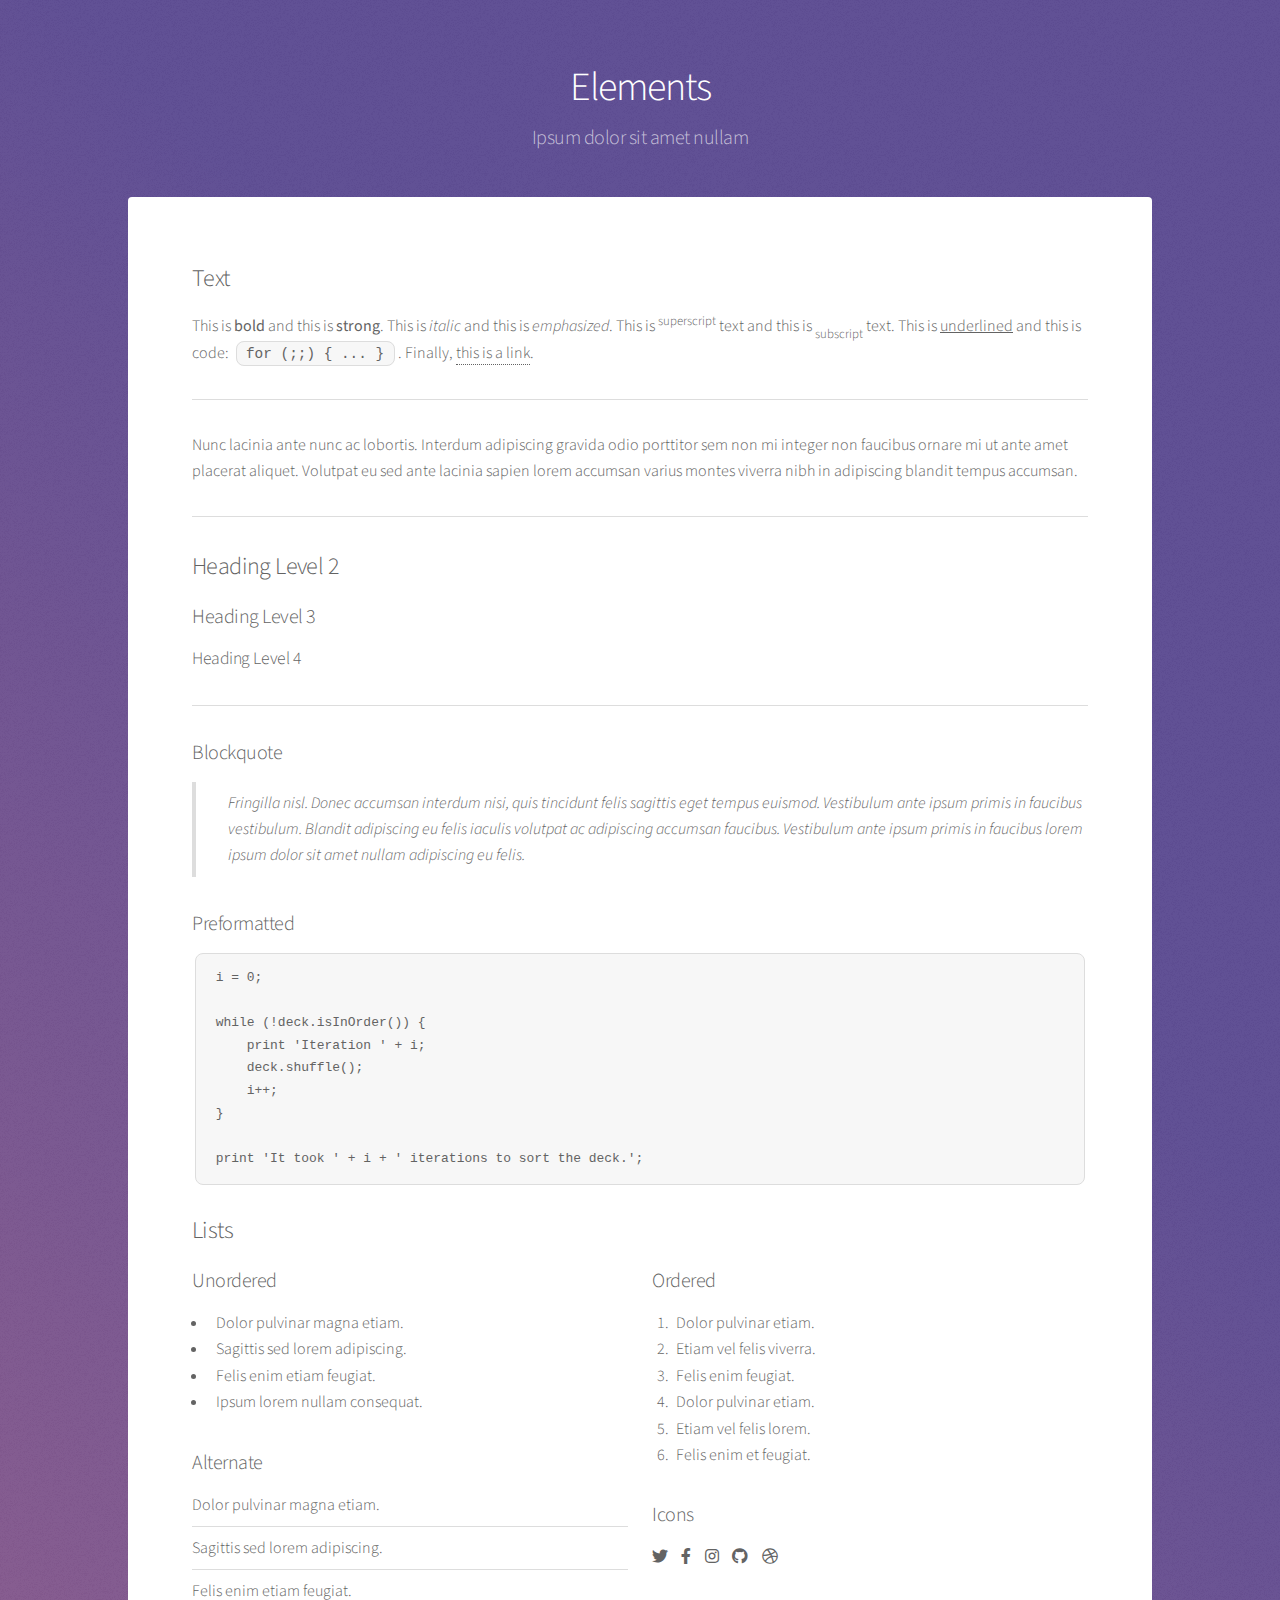
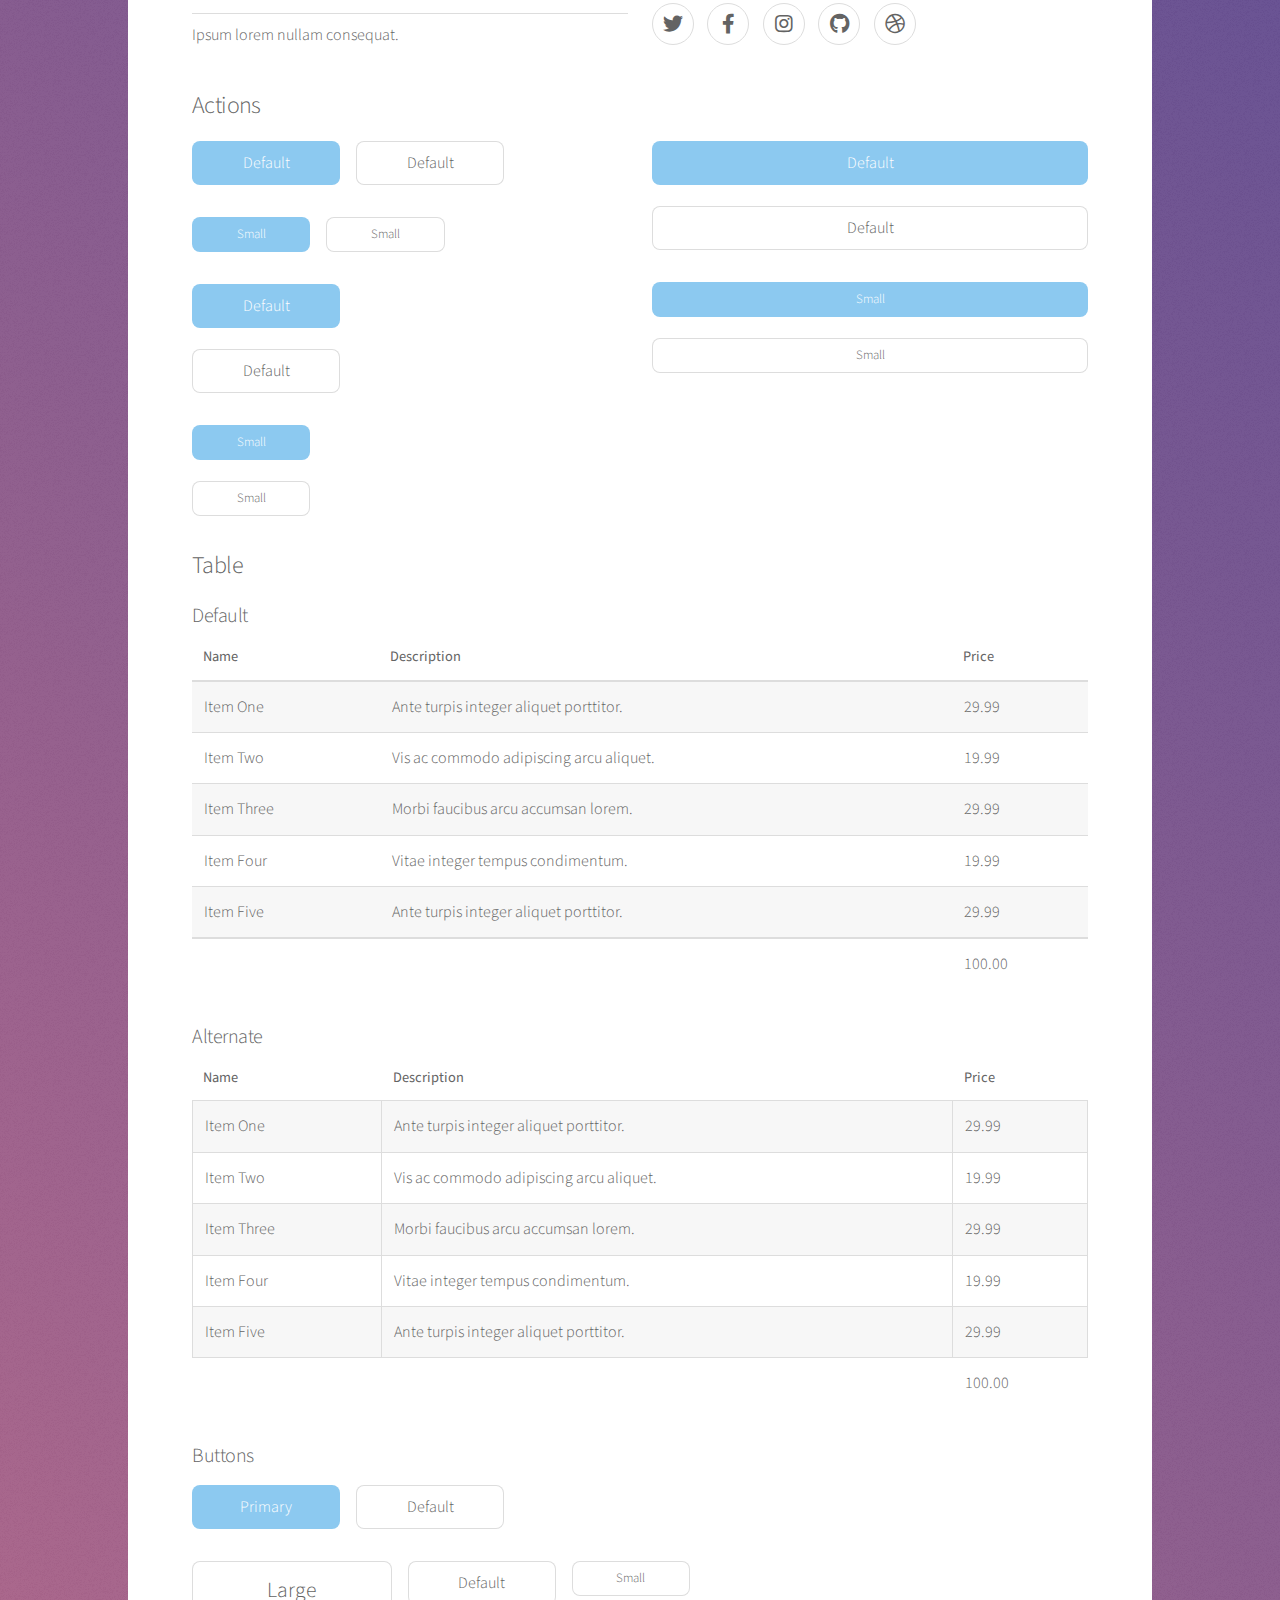
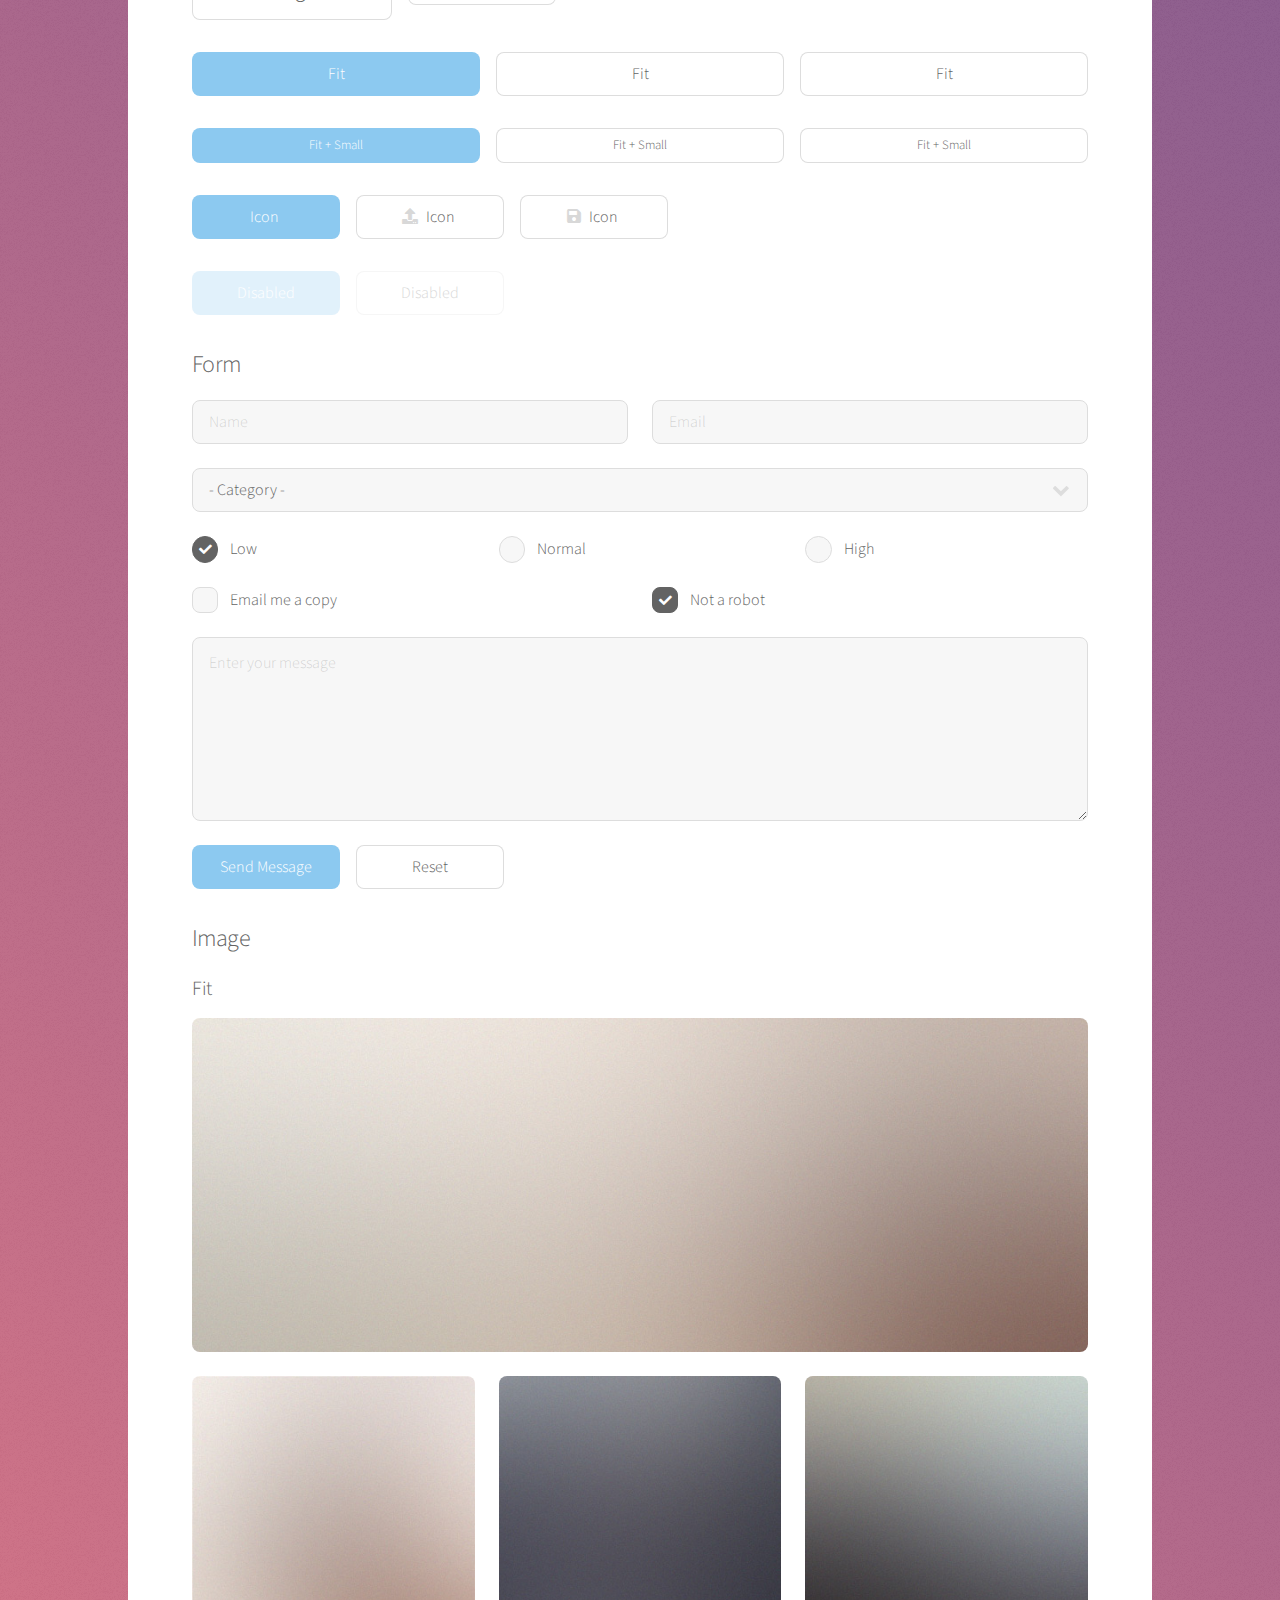
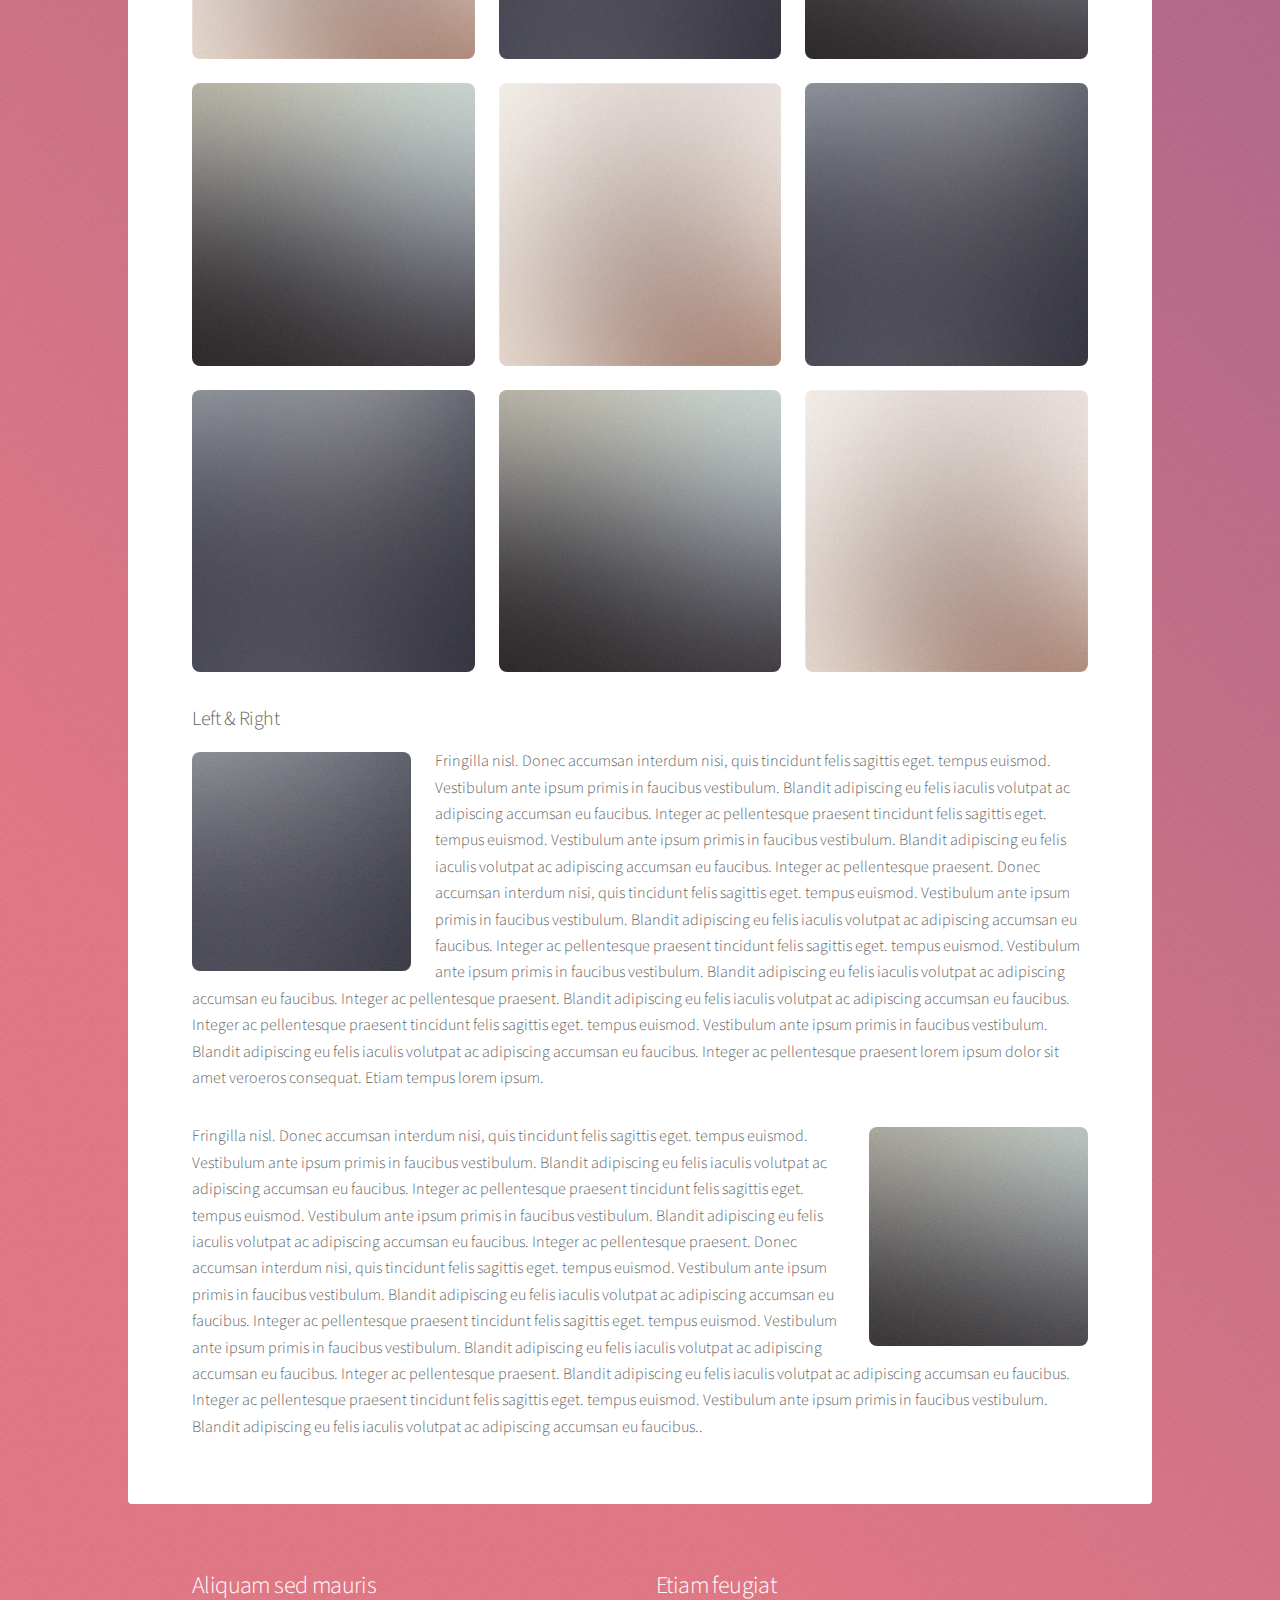
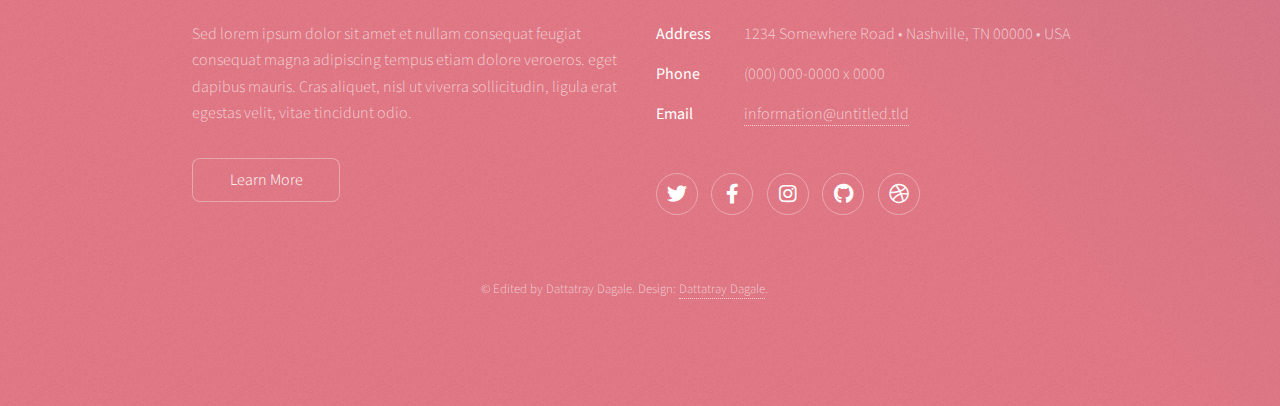
==== commit 09952640: "elements.html" ====
--- a/elements.html
+++ b/elements.html
@@ -1,12 +1,10 @@
 <!DOCTYPE HTML>
 <!--
-	Stellar by HTML5 UP
-	html5up.net | @ajlkn
-	Free for personal and commercial use under the CCA 3.0 license (html5up.net/license)
+	Dattatray Dagale
 -->
 <html>
 	<head>
-		<title>Elements - Stellar by HTML5 UP</title>
+		<title>Elements - Dattatray Dagale</title>
 		<meta charset="utf-8" />
 		<meta name="viewport" content="width=device-width, initial-scale=1, user-scalable=no" />
 		<link rel="stylesheet" href="assets/css/main.css" />
@@ -372,7 +370,7 @@
 								<li><a href="#" class="icon brands fa-dribbble alt"><span class="label">Dribbble</span></a></li>
 							</ul>
 						</section>
-						<p class="copyright">&copy; Untitled. Design: <a href="https://html5up.net">HTML5 UP</a>.</p>
+						<p class="copyright">&copy; Edited by Dattatray Dagale. Design: <a href="dattatray-dagale.github.io">Dattatray Dagale</a>.</p>
 					</footer>
 
 			</div>
@@ -387,4 +385,4 @@
 			<script src="assets/js/main.js"></script>
 
 	</body>
-</html>+</html>
--- a/assets/css/main.css
+++ b/assets/css/main.css
@@ -1,3785 +1,3783 @@
-@import url(fontawesome-all.min.css);
-@import 'https://fonts.googleapis.com/css?family=Source+Sans+Pro:300,400';
-
+@import url(fontawesome-all.min.css);
+@import 'https://fonts.googleapis.com/css?family=Source+Sans+Pro:300,400';
+
 /*
-	Stellar by HTML5 UP
-	html5up.net | @ajlkn
-	Free for personal and commercial use under the CCA 3.0 license (html5up.net/license)
-*/
-
-html, body, div, span, applet, object,
-iframe, h1, h2, h3, h4, h5, h6, p, blockquote,
-pre, a, abbr, acronym, address, big, cite,
-code, del, dfn, em, img, ins, kbd, q, s, samp,
-small, strike, strong, sub, sup, tt, var, b,
-u, i, center, dl, dt, dd, ol, ul, li, fieldset,
-form, label, legend, table, caption, tbody,
-tfoot, thead, tr, th, td, article, aside,
-canvas, details, embed, figure, figcaption,
-footer, header, hgroup, menu, nav, output, ruby,
-section, summary, time, mark, audio, video {
-	margin: 0;
-	padding: 0;
-	border: 0;
-	font-size: 100%;
-	font: inherit;
-	vertical-align: baseline;}
-
-article, aside, details, figcaption, figure,
-footer, header, hgroup, menu, nav, section {
-	display: block;}
-
-body {
-	line-height: 1;
-}
-
-ol, ul {
-	list-style: none;
-}
-
-blockquote, q {
-	quotes: none;
-}
-
-	blockquote:before, blockquote:after, q:before, q:after {
-		content: '';
-		content: none;
-	}
-
-table {
-	border-collapse: collapse;
-	border-spacing: 0;
-}
-
-body {
-	-webkit-text-size-adjust: none;
-}
-
-mark {
-	background-color: transparent;
-	color: inherit;
-}
-
-input::-moz-focus-inner {
-	border: 0;
-	padding: 0;
-}
-
-input, select, textarea {
-	-moz-appearance: none;
-	-webkit-appearance: none;
-	-ms-appearance: none;
-	appearance: none;
-}
-
-/* Basic */
-
-	@-ms-viewport {
-		width: device-width;
-	}
-
-	body {
-		-ms-overflow-style: scrollbar;
-	}
-
-	@media screen and (max-width: 480px) {
-
-		html, body {
-			min-width: 320px;
-		}
-
-	}
-
-	html {
-		box-sizing: border-box;
-	}
-
-	*, *:before, *:after {
-		box-sizing: inherit;
-	}
-
-	body {
-		background-color: #935d8c;
-		background-image: url("images/overlay.png"), -moz-linear-gradient(45deg, #e37682 15%, #5f4d93 85%);
-		background-image: url("images/overlay.png"), -webkit-linear-gradient(45deg, #e37682 15%, #5f4d93 85%);
-		background-image: url("images/overlay.png"), -ms-linear-gradient(45deg, #e37682 15%, #5f4d93 85%);
-		background-image: url("images/overlay.png"), linear-gradient(45deg, #e37682 15%, #5f4d93 85%);
-	}
-
-		body.is-preload *, body.is-preload *:before, body.is-preload *:after {
-			-moz-animation: none !important;
-			-webkit-animation: none !important;
-			-ms-animation: none !important;
-			animation: none !important;
-			-moz-transition: none !important;
-			-webkit-transition: none !important;
-			-ms-transition: none !important;
-			transition: none !important;
-		}
-
-/* Type */
-
-	body {
-		background-color: #935d8c;
-		color: rgba(255, 255, 255, 0.65);
-	}
-
-	body, input, select, textarea {
-		font-family: "Source Sans Pro", Helvetica, sans-serif;
-		font-size: 17pt;
-		font-weight: 300;
-		line-height: 1.65;
-	}
-
-		@media screen and (max-width: 1680px) {
-
-			body, input, select, textarea {
-				font-size: 14pt;
-			}
-
-		}
-
-		@media screen and (max-width: 1280px) {
-
-			body, input, select, textarea {
-				font-size: 12pt;
-			}
-
-		}
-
-		@media screen and (max-width: 360px) {
-
-			body, input, select, textarea {
-				font-size: 11pt;
-			}
-
-		}
-
-	a {
-		-moz-transition: color 0.2s ease, border-bottom 0.2s ease;
-		-webkit-transition: color 0.2s ease, border-bottom 0.2s ease;
-		-ms-transition: color 0.2s ease, border-bottom 0.2s ease;
-		transition: color 0.2s ease, border-bottom 0.2s ease;
-		text-decoration: none;
-		border-bottom: dotted 1px;
-		color: inherit;
-	}
-
-		a:hover {
-			border-bottom-color: transparent;
-		}
-
-	strong, b {
-		font-weight: 400;
-	}
-
-	em, i {
-		font-style: italic;
-	}
-
-	p {
-		margin: 0 0 2em 0;
-	}
-
-		p.content {
-			-moz-columns: 20em 2;
-			-webkit-columns: 20em 2;
-			-ms-columns: 20em 2;
-			columns: 20em 2;
-			-moz-column-gap: 2em;
-			-webkit-column-gap: 2em;
-			-ms-column-gap: 2em;
-			column-gap: 2em;
-			text-align: justify;
-		}
-
-	h1, h2, h3, h4, h5, h6 {
-		font-weight: 300;
-		line-height: 1.5;
-		margin: 0 0 0.7em 0;
-		letter-spacing: -0.025em;
-	}
-
-		h1 a, h2 a, h3 a, h4 a, h5 a, h6 a {
-			color: inherit;
-			text-decoration: none;
-		}
-
-	h1 {
-		font-size: 2.5em;
-		line-height: 1.2;
-	}
-
-	h2 {
-		font-size: 1.5em;
-	}
-
-	h3 {
-		font-size: 1.25em;
-	}
-
-	h4 {
-		font-size: 1.1em;
-	}
-
-	h5 {
-		font-size: 0.9em;
-	}
-
-	h6 {
-		font-size: 0.7em;
-	}
-
-	@media screen and (max-width: 736px) {
-
-		h1 {
-			font-size: 2em;
-		}
-
-	}
-
-	sub {
-		font-size: 0.8em;
-		position: relative;
-		top: 0.5em;
-	}
-
-	sup {
-		font-size: 0.8em;
-		position: relative;
-		top: -0.5em;
-	}
-
-	blockquote {
-		border-left: solid 4px;
-		font-style: italic;
-		margin: 0 0 2em 0;
-		padding: 0.5em 0 0.5em 2em;
-	}
-
-	code {
-		border-radius: 8px;
-		border: solid 1px;
-		font-family: "Courier New", monospace;
-		font-size: 0.9em;
-		margin: 0 0.25em;
-		padding: 0.25em 0.65em;
-	}
-
-	pre {
-		-webkit-overflow-scrolling: touch;
-		font-family: "Courier New", monospace;
-		font-size: 0.9em;
-		margin: 0 0 2em 0;
-	}
-
-		pre code {
-			display: block;
-			line-height: 1.75;
-			padding: 1em 1.5em;
-			overflow-x: auto;
-		}
-
-	hr {
-		border: 0;
-		border-bottom: solid 1px;
-		margin: 2em 0;
-	}
-
-		hr.major {
-			margin: 3em 0;
-		}
-
-	.align-left {
-		text-align: left;
-	}
-
-	.align-center {
-		text-align: center;
-	}
-
-	.align-right {
-		text-align: right;
-	}
-
-	input, select, textarea {
-		color: #ffffff;
-	}
-
-	a:hover {
-		color: #ffffff;
-	}
-
-	strong, b {
-		color: #ffffff;
-	}
-
-	h1, h2, h3, h4, h5, h6 {
-		color: #ffffff;
-	}
-
-	blockquote {
-		border-left-color: rgba(255, 255, 255, 0.35);
-	}
-
-	code {
-		background: rgba(255, 255, 255, 0.075);
-		border-color: rgba(255, 255, 255, 0.35);
-	}
-
-	hr {
-		border-bottom-color: rgba(255, 255, 255, 0.35);
-	}
-
-/* Row */
-
-	.row {
-		display: flex;
-		flex-wrap: wrap;
-		box-sizing: border-box;
-		align-items: stretch;
-	}
-
-		.row > * {
-			box-sizing: border-box;
-		}
-
-		.row.gtr-uniform > * > :last-child {
-			margin-bottom: 0;
-		}
-
-		.row.aln-left {
-			justify-content: flex-start;
-		}
-
-		.row.aln-center {
-			justify-content: center;
-		}
-
-		.row.aln-right {
-			justify-content: flex-end;
-		}
-
-		.row.aln-top {
-			align-items: flex-start;
-		}
-
-		.row.aln-middle {
-			align-items: center;
-		}
-
-		.row.aln-bottom {
-			align-items: flex-end;
-		}
-
-		.row > .imp {
-			order: -1;
-		}
-
-		.row > .col-1 {
-			width: 8.33333%;
-		}
-
-		.row > .off-1 {
-			margin-left: 8.33333%;
-		}
-
-		.row > .col-2 {
-			width: 16.66667%;
-		}
-
-		.row > .off-2 {
-			margin-left: 16.66667%;
-		}
-
-		.row > .col-3 {
-			width: 25%;
-		}
-
-		.row > .off-3 {
-			margin-left: 25%;
-		}
-
-		.row > .col-4 {
-			width: 33.33333%;
-		}
-
-		.row > .off-4 {
-			margin-left: 33.33333%;
-		}
-
-		.row > .col-5 {
-			width: 41.66667%;
-		}
-
-		.row > .off-5 {
-			margin-left: 41.66667%;
-		}
-
-		.row > .col-6 {
-			width: 50%;
-		}
-
-		.row > .off-6 {
-			margin-left: 50%;
-		}
-
-		.row > .col-7 {
-			width: 58.33333%;
-		}
-
-		.row > .off-7 {
-			margin-left: 58.33333%;
-		}
-
-		.row > .col-8 {
-			width: 66.66667%;
-		}
-
-		.row > .off-8 {
-			margin-left: 66.66667%;
-		}
-
-		.row > .col-9 {
-			width: 75%;
-		}
-
-		.row > .off-9 {
-			margin-left: 75%;
-		}
-
-		.row > .col-10 {
-			width: 83.33333%;
-		}
-
-		.row > .off-10 {
-			margin-left: 83.33333%;
-		}
-
-		.row > .col-11 {
-			width: 91.66667%;
-		}
-
-		.row > .off-11 {
-			margin-left: 91.66667%;
-		}
-
-		.row > .col-12 {
-			width: 100%;
-		}
-
-		.row > .off-12 {
-			margin-left: 100%;
-		}
-
-		.row.gtr-0 {
-			margin-top: 0;
-			margin-left: 0em;
-		}
-
-			.row.gtr-0 > * {
-				padding: 0 0 0 0em;
-			}
-
-			.row.gtr-0.gtr-uniform {
-				margin-top: 0em;
-			}
-
-				.row.gtr-0.gtr-uniform > * {
-					padding-top: 0em;
-				}
-
-		.row.gtr-25 {
-			margin-top: 0;
-			margin-left: -0.375em;
-		}
-
-			.row.gtr-25 > * {
-				padding: 0 0 0 0.375em;
-			}
-
-			.row.gtr-25.gtr-uniform {
-				margin-top: -0.375em;
-			}
-
-				.row.gtr-25.gtr-uniform > * {
-					padding-top: 0.375em;
-				}
-
-		.row.gtr-50 {
-			margin-top: 0;
-			margin-left: -0.75em;
-		}
-
-			.row.gtr-50 > * {
-				padding: 0 0 0 0.75em;
-			}
-
-			.row.gtr-50.gtr-uniform {
-				margin-top: -0.75em;
-			}
-
-				.row.gtr-50.gtr-uniform > * {
-					padding-top: 0.75em;
-				}
-
-		.row {
-			margin-top: 0;
-			margin-left: -1.5em;
-		}
-
-			.row > * {
-				padding: 0 0 0 1.5em;
-			}
-
-			.row.gtr-uniform {
-				margin-top: -1.5em;
-			}
-
-				.row.gtr-uniform > * {
-					padding-top: 1.5em;
-				}
-
-		.row.gtr-150 {
-			margin-top: 0;
-			margin-left: -2.25em;
-		}
-
-			.row.gtr-150 > * {
-				padding: 0 0 0 2.25em;
-			}
-
-			.row.gtr-150.gtr-uniform {
-				margin-top: -2.25em;
-			}
-
-				.row.gtr-150.gtr-uniform > * {
-					padding-top: 2.25em;
-				}
-
-		.row.gtr-200 {
-			margin-top: 0;
-			margin-left: -3em;
-		}
-
-			.row.gtr-200 > * {
-				padding: 0 0 0 3em;
-			}
-
-			.row.gtr-200.gtr-uniform {
-				margin-top: -3em;
-			}
-
-				.row.gtr-200.gtr-uniform > * {
-					padding-top: 3em;
-				}
-
-		@media screen and (max-width: 1680px) {
-
-			.row {
-				display: flex;
-				flex-wrap: wrap;
-				box-sizing: border-box;
-				align-items: stretch;
-			}
-
-				.row > * {
-					box-sizing: border-box;
-				}
-
-				.row.gtr-uniform > * > :last-child {
-					margin-bottom: 0;
-				}
-
-				.row.aln-left {
-					justify-content: flex-start;
-				}
-
-				.row.aln-center {
-					justify-content: center;
-				}
-
-				.row.aln-right {
-					justify-content: flex-end;
-				}
-
-				.row.aln-top {
-					align-items: flex-start;
-				}
-
-				.row.aln-middle {
-					align-items: center;
-				}
-
-				.row.aln-bottom {
-					align-items: flex-end;
-				}
-
-				.row > .imp-xlarge {
-					order: -1;
-				}
-
-				.row > .col-1-xlarge {
-					width: 8.33333%;
-				}
-
-				.row > .off-1-xlarge {
-					margin-left: 8.33333%;
-				}
-
-				.row > .col-2-xlarge {
-					width: 16.66667%;
-				}
-
-				.row > .off-2-xlarge {
-					margin-left: 16.66667%;
-				}
-
-				.row > .col-3-xlarge {
-					width: 25%;
-				}
-
-				.row > .off-3-xlarge {
-					margin-left: 25%;
-				}
-
-				.row > .col-4-xlarge {
-					width: 33.33333%;
-				}
-
-				.row > .off-4-xlarge {
-					margin-left: 33.33333%;
-				}
-
-				.row > .col-5-xlarge {
-					width: 41.66667%;
-				}
-
-				.row > .off-5-xlarge {
-					margin-left: 41.66667%;
-				}
-
-				.row > .col-6-xlarge {
-					width: 50%;
-				}
-
-				.row > .off-6-xlarge {
-					margin-left: 50%;
-				}
-
-				.row > .col-7-xlarge {
-					width: 58.33333%;
-				}
-
-				.row > .off-7-xlarge {
-					margin-left: 58.33333%;
-				}
-
-				.row > .col-8-xlarge {
-					width: 66.66667%;
-				}
-
-				.row > .off-8-xlarge {
-					margin-left: 66.66667%;
-				}
-
-				.row > .col-9-xlarge {
-					width: 75%;
-				}
-
-				.row > .off-9-xlarge {
-					margin-left: 75%;
-				}
-
-				.row > .col-10-xlarge {
-					width: 83.33333%;
-				}
-
-				.row > .off-10-xlarge {
-					margin-left: 83.33333%;
-				}
-
-				.row > .col-11-xlarge {
-					width: 91.66667%;
-				}
-
-				.row > .off-11-xlarge {
-					margin-left: 91.66667%;
-				}
-
-				.row > .col-12-xlarge {
-					width: 100%;
-				}
-
-				.row > .off-12-xlarge {
-					margin-left: 100%;
-				}
-
-				.row.gtr-0 {
-					margin-top: 0;
-					margin-left: 0em;
-				}
-
-					.row.gtr-0 > * {
-						padding: 0 0 0 0em;
-					}
-
-					.row.gtr-0.gtr-uniform {
-						margin-top: 0em;
-					}
-
-						.row.gtr-0.gtr-uniform > * {
-							padding-top: 0em;
-						}
-
-				.row.gtr-25 {
-					margin-top: 0;
-					margin-left: -0.375em;
-				}
-
-					.row.gtr-25 > * {
-						padding: 0 0 0 0.375em;
-					}
-
-					.row.gtr-25.gtr-uniform {
-						margin-top: -0.375em;
-					}
-
-						.row.gtr-25.gtr-uniform > * {
-							padding-top: 0.375em;
-						}
-
-				.row.gtr-50 {
-					margin-top: 0;
-					margin-left: -0.75em;
-				}
-
-					.row.gtr-50 > * {
-						padding: 0 0 0 0.75em;
-					}
-
-					.row.gtr-50.gtr-uniform {
-						margin-top: -0.75em;
-					}
-
-						.row.gtr-50.gtr-uniform > * {
-							padding-top: 0.75em;
-						}
-
-				.row {
-					margin-top: 0;
-					margin-left: -1.5em;
-				}
-
-					.row > * {
-						padding: 0 0 0 1.5em;
-					}
-
-					.row.gtr-uniform {
-						margin-top: -1.5em;
-					}
-
-						.row.gtr-uniform > * {
-							padding-top: 1.5em;
-						}
-
-				.row.gtr-150 {
-					margin-top: 0;
-					margin-left: -2.25em;
-				}
-
-					.row.gtr-150 > * {
-						padding: 0 0 0 2.25em;
-					}
-
-					.row.gtr-150.gtr-uniform {
-						margin-top: -2.25em;
-					}
-
-						.row.gtr-150.gtr-uniform > * {
-							padding-top: 2.25em;
-						}
-
-				.row.gtr-200 {
-					margin-top: 0;
-					margin-left: -3em;
-				}
-
-					.row.gtr-200 > * {
-						padding: 0 0 0 3em;
-					}
-
-					.row.gtr-200.gtr-uniform {
-						margin-top: -3em;
-					}
-
-						.row.gtr-200.gtr-uniform > * {
-							padding-top: 3em;
-						}
-
-		}
-
-		@media screen and (max-width: 1280px) {
-
-			.row {
-				display: flex;
-				flex-wrap: wrap;
-				box-sizing: border-box;
-				align-items: stretch;
-			}
-
-				.row > * {
-					box-sizing: border-box;
-				}
-
-				.row.gtr-uniform > * > :last-child {
-					margin-bottom: 0;
-				}
-
-				.row.aln-left {
-					justify-content: flex-start;
-				}
-
-				.row.aln-center {
-					justify-content: center;
-				}
-
-				.row.aln-right {
-					justify-content: flex-end;
-				}
-
-				.row.aln-top {
-					align-items: flex-start;
-				}
-
-				.row.aln-middle {
-					align-items: center;
-				}
-
-				.row.aln-bottom {
-					align-items: flex-end;
-				}
-
-				.row > .imp-large {
-					order: -1;
-				}
-
-				.row > .col-1-large {
-					width: 8.33333%;
-				}
-
-				.row > .off-1-large {
-					margin-left: 8.33333%;
-				}
-
-				.row > .col-2-large {
-					width: 16.66667%;
-				}
-
-				.row > .off-2-large {
-					margin-left: 16.66667%;
-				}
-
-				.row > .col-3-large {
-					width: 25%;
-				}
-
-				.row > .off-3-large {
-					margin-left: 25%;
-				}
-
-				.row > .col-4-large {
-					width: 33.33333%;
-				}
-
-				.row > .off-4-large {
-					margin-left: 33.33333%;
-				}
-
-				.row > .col-5-large {
-					width: 41.66667%;
-				}
-
-				.row > .off-5-large {
-					margin-left: 41.66667%;
-				}
-
-				.row > .col-6-large {
-					width: 50%;
-				}
-
-				.row > .off-6-large {
-					margin-left: 50%;
-				}
-
-				.row > .col-7-large {
-					width: 58.33333%;
-				}
-
-				.row > .off-7-large {
-					margin-left: 58.33333%;
-				}
-
-				.row > .col-8-large {
-					width: 66.66667%;
-				}
-
-				.row > .off-8-large {
-					margin-left: 66.66667%;
-				}
-
-				.row > .col-9-large {
-					width: 75%;
-				}
-
-				.row > .off-9-large {
-					margin-left: 75%;
-				}
-
-				.row > .col-10-large {
-					width: 83.33333%;
-				}
-
-				.row > .off-10-large {
-					margin-left: 83.33333%;
-				}
-
-				.row > .col-11-large {
-					width: 91.66667%;
-				}
-
-				.row > .off-11-large {
-					margin-left: 91.66667%;
-				}
-
-				.row > .col-12-large {
-					width: 100%;
-				}
-
-				.row > .off-12-large {
-					margin-left: 100%;
-				}
-
-				.row.gtr-0 {
-					margin-top: 0;
-					margin-left: 0em;
-				}
-
-					.row.gtr-0 > * {
-						padding: 0 0 0 0em;
-					}
-
-					.row.gtr-0.gtr-uniform {
-						margin-top: 0em;
-					}
-
-						.row.gtr-0.gtr-uniform > * {
-							padding-top: 0em;
-						}
-
-				.row.gtr-25 {
-					margin-top: 0;
-					margin-left: -0.375em;
-				}
-
-					.row.gtr-25 > * {
-						padding: 0 0 0 0.375em;
-					}
-
-					.row.gtr-25.gtr-uniform {
-						margin-top: -0.375em;
-					}
-
-						.row.gtr-25.gtr-uniform > * {
-							padding-top: 0.375em;
-						}
-
-				.row.gtr-50 {
-					margin-top: 0;
-					margin-left: -0.75em;
-				}
-
-					.row.gtr-50 > * {
-						padding: 0 0 0 0.75em;
-					}
-
-					.row.gtr-50.gtr-uniform {
-						margin-top: -0.75em;
-					}
-
-						.row.gtr-50.gtr-uniform > * {
-							padding-top: 0.75em;
-						}
-
-				.row {
-					margin-top: 0;
-					margin-left: -1.5em;
-				}
-
-					.row > * {
-						padding: 0 0 0 1.5em;
-					}
-
-					.row.gtr-uniform {
-						margin-top: -1.5em;
-					}
-
-						.row.gtr-uniform > * {
-							padding-top: 1.5em;
-						}
-
-				.row.gtr-150 {
-					margin-top: 0;
-					margin-left: -2.25em;
-				}
-
-					.row.gtr-150 > * {
-						padding: 0 0 0 2.25em;
-					}
-
-					.row.gtr-150.gtr-uniform {
-						margin-top: -2.25em;
-					}
-
-						.row.gtr-150.gtr-uniform > * {
-							padding-top: 2.25em;
-						}
-
-				.row.gtr-200 {
-					margin-top: 0;
-					margin-left: -3em;
-				}
-
-					.row.gtr-200 > * {
-						padding: 0 0 0 3em;
-					}
-
-					.row.gtr-200.gtr-uniform {
-						margin-top: -3em;
-					}
-
-						.row.gtr-200.gtr-uniform > * {
-							padding-top: 3em;
-						}
-
-		}
-
-		@media screen and (max-width: 980px) {
-
-			.row {
-				display: flex;
-				flex-wrap: wrap;
-				box-sizing: border-box;
-				align-items: stretch;
-			}
-
-				.row > * {
-					box-sizing: border-box;
-				}
-
-				.row.gtr-uniform > * > :last-child {
-					margin-bottom: 0;
-				}
-
-				.row.aln-left {
-					justify-content: flex-start;
-				}
-
-				.row.aln-center {
-					justify-content: center;
-				}
-
-				.row.aln-right {
-					justify-content: flex-end;
-				}
-
-				.row.aln-top {
-					align-items: flex-start;
-				}
-
-				.row.aln-middle {
-					align-items: center;
-				}
-
-				.row.aln-bottom {
-					align-items: flex-end;
-				}
-
-				.row > .imp-medium {
-					order: -1;
-				}
-
-				.row > .col-1-medium {
-					width: 8.33333%;
-				}
-
-				.row > .off-1-medium {
-					margin-left: 8.33333%;
-				}
-
-				.row > .col-2-medium {
-					width: 16.66667%;
-				}
-
-				.row > .off-2-medium {
-					margin-left: 16.66667%;
-				}
-
-				.row > .col-3-medium {
-					width: 25%;
-				}
-
-				.row > .off-3-medium {
-					margin-left: 25%;
-				}
-
-				.row > .col-4-medium {
-					width: 33.33333%;
-				}
-
-				.row > .off-4-medium {
-					margin-left: 33.33333%;
-				}
-
-				.row > .col-5-medium {
-					width: 41.66667%;
-				}
-
-				.row > .off-5-medium {
-					margin-left: 41.66667%;
-				}
-
-				.row > .col-6-medium {
-					width: 50%;
-				}
-
-				.row > .off-6-medium {
-					margin-left: 50%;
-				}
-
-				.row > .col-7-medium {
-					width: 58.33333%;
-				}
-
-				.row > .off-7-medium {
-					margin-left: 58.33333%;
-				}
-
-				.row > .col-8-medium {
-					width: 66.66667%;
-				}
-
-				.row > .off-8-medium {
-					margin-left: 66.66667%;
-				}
-
-				.row > .col-9-medium {
-					width: 75%;
-				}
-
-				.row > .off-9-medium {
-					margin-left: 75%;
-				}
-
-				.row > .col-10-medium {
-					width: 83.33333%;
-				}
-
-				.row > .off-10-medium {
-					margin-left: 83.33333%;
-				}
-
-				.row > .col-11-medium {
-					width: 91.66667%;
-				}
-
-				.row > .off-11-medium {
-					margin-left: 91.66667%;
-				}
-
-				.row > .col-12-medium {
-					width: 100%;
-				}
-
-				.row > .off-12-medium {
-					margin-left: 100%;
-				}
-
-				.row.gtr-0 {
-					margin-top: 0;
-					margin-left: 0em;
-				}
-
-					.row.gtr-0 > * {
-						padding: 0 0 0 0em;
-					}
-
-					.row.gtr-0.gtr-uniform {
-						margin-top: 0em;
-					}
-
-						.row.gtr-0.gtr-uniform > * {
-							padding-top: 0em;
-						}
-
-				.row.gtr-25 {
-					margin-top: 0;
-					margin-left: -0.375em;
-				}
-
-					.row.gtr-25 > * {
-						padding: 0 0 0 0.375em;
-					}
-
-					.row.gtr-25.gtr-uniform {
-						margin-top: -0.375em;
-					}
-
-						.row.gtr-25.gtr-uniform > * {
-							padding-top: 0.375em;
-						}
-
-				.row.gtr-50 {
-					margin-top: 0;
-					margin-left: -0.75em;
-				}
-
-					.row.gtr-50 > * {
-						padding: 0 0 0 0.75em;
-					}
-
-					.row.gtr-50.gtr-uniform {
-						margin-top: -0.75em;
-					}
-
-						.row.gtr-50.gtr-uniform > * {
-							padding-top: 0.75em;
-						}
-
-				.row {
-					margin-top: 0;
-					margin-left: -1.5em;
-				}
-
-					.row > * {
-						padding: 0 0 0 1.5em;
-					}
-
-					.row.gtr-uniform {
-						margin-top: -1.5em;
-					}
-
-						.row.gtr-uniform > * {
-							padding-top: 1.5em;
-						}
-
-				.row.gtr-150 {
-					margin-top: 0;
-					margin-left: -2.25em;
-				}
-
-					.row.gtr-150 > * {
-						padding: 0 0 0 2.25em;
-					}
-
-					.row.gtr-150.gtr-uniform {
-						margin-top: -2.25em;
-					}
-
-						.row.gtr-150.gtr-uniform > * {
-							padding-top: 2.25em;
-						}
-
-				.row.gtr-200 {
-					margin-top: 0;
-					margin-left: -3em;
-				}
-
-					.row.gtr-200 > * {
-						padding: 0 0 0 3em;
-					}
-
-					.row.gtr-200.gtr-uniform {
-						margin-top: -3em;
-					}
-
-						.row.gtr-200.gtr-uniform > * {
-							padding-top: 3em;
-						}
-
-		}
-
-		@media screen and (max-width: 736px) {
-
-			.row {
-				display: flex;
-				flex-wrap: wrap;
-				box-sizing: border-box;
-				align-items: stretch;
-			}
-
-				.row > * {
-					box-sizing: border-box;
-				}
-
-				.row.gtr-uniform > * > :last-child {
-					margin-bottom: 0;
-				}
-
-				.row.aln-left {
-					justify-content: flex-start;
-				}
-
-				.row.aln-center {
-					justify-content: center;
-				}
-
-				.row.aln-right {
-					justify-content: flex-end;
-				}
-
-				.row.aln-top {
-					align-items: flex-start;
-				}
-
-				.row.aln-middle {
-					align-items: center;
-				}
-
-				.row.aln-bottom {
-					align-items: flex-end;
-				}
-
-				.row > .imp-small {
-					order: -1;
-				}
-
-				.row > .col-1-small {
-					width: 8.33333%;
-				}
-
-				.row > .off-1-small {
-					margin-left: 8.33333%;
-				}
-
-				.row > .col-2-small {
-					width: 16.66667%;
-				}
-
-				.row > .off-2-small {
-					margin-left: 16.66667%;
-				}
-
-				.row > .col-3-small {
-					width: 25%;
-				}
-
-				.row > .off-3-small {
-					margin-left: 25%;
-				}
-
-				.row > .col-4-small {
-					width: 33.33333%;
-				}
-
-				.row > .off-4-small {
-					margin-left: 33.33333%;
-				}
-
-				.row > .col-5-small {
-					width: 41.66667%;
-				}
-
-				.row > .off-5-small {
-					margin-left: 41.66667%;
-				}
-
-				.row > .col-6-small {
-					width: 50%;
-				}
-
-				.row > .off-6-small {
-					margin-left: 50%;
-				}
-
-				.row > .col-7-small {
-					width: 58.33333%;
-				}
-
-				.row > .off-7-small {
-					margin-left: 58.33333%;
-				}
-
-				.row > .col-8-small {
-					width: 66.66667%;
-				}
-
-				.row > .off-8-small {
-					margin-left: 66.66667%;
-				}
-
-				.row > .col-9-small {
-					width: 75%;
-				}
-
-				.row > .off-9-small {
-					margin-left: 75%;
-				}
-
-				.row > .col-10-small {
-					width: 83.33333%;
-				}
-
-				.row > .off-10-small {
-					margin-left: 83.33333%;
-				}
-
-				.row > .col-11-small {
-					width: 91.66667%;
-				}
-
-				.row > .off-11-small {
-					margin-left: 91.66667%;
-				}
-
-				.row > .col-12-small {
-					width: 100%;
-				}
-
-				.row > .off-12-small {
-					margin-left: 100%;
-				}
-
-				.row.gtr-0 {
-					margin-top: 0;
-					margin-left: 0em;
-				}
-
-					.row.gtr-0 > * {
-						padding: 0 0 0 0em;
-					}
-
-					.row.gtr-0.gtr-uniform {
-						margin-top: 0em;
-					}
-
-						.row.gtr-0.gtr-uniform > * {
-							padding-top: 0em;
-						}
-
-				.row.gtr-25 {
-					margin-top: 0;
-					margin-left: -0.25em;
-				}
-
-					.row.gtr-25 > * {
-						padding: 0 0 0 0.25em;
-					}
-
-					.row.gtr-25.gtr-uniform {
-						margin-top: -0.25em;
-					}
-
-						.row.gtr-25.gtr-uniform > * {
-							padding-top: 0.25em;
-						}
-
-				.row.gtr-50 {
-					margin-top: 0;
-					margin-left: -0.5em;
-				}
-
-					.row.gtr-50 > * {
-						padding: 0 0 0 0.5em;
-					}
-
-					.row.gtr-50.gtr-uniform {
-						margin-top: -0.5em;
-					}
-
-						.row.gtr-50.gtr-uniform > * {
-							padding-top: 0.5em;
-						}
-
-				.row {
-					margin-top: 0;
-					margin-left: -1em;
-				}
-
-					.row > * {
-						padding: 0 0 0 1em;
-					}
-
-					.row.gtr-uniform {
-						margin-top: -1em;
-					}
-
-						.row.gtr-uniform > * {
-							padding-top: 1em;
-						}
-
-				.row.gtr-150 {
-					margin-top: 0;
-					margin-left: -1.5em;
-				}
-
-					.row.gtr-150 > * {
-						padding: 0 0 0 1.5em;
-					}
-
-					.row.gtr-150.gtr-uniform {
-						margin-top: -1.5em;
-					}
-
-						.row.gtr-150.gtr-uniform > * {
-							padding-top: 1.5em;
-						}
-
-				.row.gtr-200 {
-					margin-top: 0;
-					margin-left: -2em;
-				}
-
-					.row.gtr-200 > * {
-						padding: 0 0 0 2em;
-					}
-
-					.row.gtr-200.gtr-uniform {
-						margin-top: -2em;
-					}
-
-						.row.gtr-200.gtr-uniform > * {
-							padding-top: 2em;
-						}
-
-		}
-
-		@media screen and (max-width: 480px) {
-
-			.row {
-				display: flex;
-				flex-wrap: wrap;
-				box-sizing: border-box;
-				align-items: stretch;
-			}
-
-				.row > * {
-					box-sizing: border-box;
-				}
-
-				.row.gtr-uniform > * > :last-child {
-					margin-bottom: 0;
-				}
-
-				.row.aln-left {
-					justify-content: flex-start;
-				}
-
-				.row.aln-center {
-					justify-content: center;
-				}
-
-				.row.aln-right {
-					justify-content: flex-end;
-				}
-
-				.row.aln-top {
-					align-items: flex-start;
-				}
-
-				.row.aln-middle {
-					align-items: center;
-				}
-
-				.row.aln-bottom {
-					align-items: flex-end;
-				}
-
-				.row > .imp-xsmall {
-					order: -1;
-				}
-
-				.row > .col-1-xsmall {
-					width: 8.33333%;
-				}
-
-				.row > .off-1-xsmall {
-					margin-left: 8.33333%;
-				}
-
-				.row > .col-2-xsmall {
-					width: 16.66667%;
-				}
-
-				.row > .off-2-xsmall {
-					margin-left: 16.66667%;
-				}
-
-				.row > .col-3-xsmall {
-					width: 25%;
-				}
-
-				.row > .off-3-xsmall {
-					margin-left: 25%;
-				}
-
-				.row > .col-4-xsmall {
-					width: 33.33333%;
-				}
-
-				.row > .off-4-xsmall {
-					margin-left: 33.33333%;
-				}
-
-				.row > .col-5-xsmall {
-					width: 41.66667%;
-				}
-
-				.row > .off-5-xsmall {
-					margin-left: 41.66667%;
-				}
-
-				.row > .col-6-xsmall {
-					width: 50%;
-				}
-
-				.row > .off-6-xsmall {
-					margin-left: 50%;
-				}
-
-				.row > .col-7-xsmall {
-					width: 58.33333%;
-				}
-
-				.row > .off-7-xsmall {
-					margin-left: 58.33333%;
-				}
-
-				.row > .col-8-xsmall {
-					width: 66.66667%;
-				}
-
-				.row > .off-8-xsmall {
-					margin-left: 66.66667%;
-				}
-
-				.row > .col-9-xsmall {
-					width: 75%;
-				}
-
-				.row > .off-9-xsmall {
-					margin-left: 75%;
-				}
-
-				.row > .col-10-xsmall {
-					width: 83.33333%;
-				}
-
-				.row > .off-10-xsmall {
-					margin-left: 83.33333%;
-				}
-
-				.row > .col-11-xsmall {
-					width: 91.66667%;
-				}
-
-				.row > .off-11-xsmall {
-					margin-left: 91.66667%;
-				}
-
-				.row > .col-12-xsmall {
-					width: 100%;
-				}
-
-				.row > .off-12-xsmall {
-					margin-left: 100%;
-				}
-
-				.row.gtr-0 {
-					margin-top: 0;
-					margin-left: 0em;
-				}
-
-					.row.gtr-0 > * {
-						padding: 0 0 0 0em;
-					}
-
-					.row.gtr-0.gtr-uniform {
-						margin-top: 0em;
-					}
-
-						.row.gtr-0.gtr-uniform > * {
-							padding-top: 0em;
-						}
-
-				.row.gtr-25 {
-					margin-top: 0;
-					margin-left: -0.3125em;
-				}
-
-					.row.gtr-25 > * {
-						padding: 0 0 0 0.3125em;
-					}
-
-					.row.gtr-25.gtr-uniform {
-						margin-top: -0.3125em;
-					}
-
-						.row.gtr-25.gtr-uniform > * {
-							padding-top: 0.3125em;
-						}
-
-				.row.gtr-50 {
-					margin-top: 0;
-					margin-left: -0.625em;
-				}
-
-					.row.gtr-50 > * {
-						padding: 0 0 0 0.625em;
-					}
-
-					.row.gtr-50.gtr-uniform {
-						margin-top: -0.625em;
-					}
-
-						.row.gtr-50.gtr-uniform > * {
-							padding-top: 0.625em;
-						}
-
-				.row {
-					margin-top: 0;
-					margin-left: -1.25em;
-				}
-
-					.row > * {
-						padding: 0 0 0 1.25em;
-					}
-
-					.row.gtr-uniform {
-						margin-top: -1.25em;
-					}
-
-						.row.gtr-uniform > * {
-							padding-top: 1.25em;
-						}
-
-				.row.gtr-150 {
-					margin-top: 0;
-					margin-left: -1.875em;
-				}
-
-					.row.gtr-150 > * {
-						padding: 0 0 0 1.875em;
-					}
-
-					.row.gtr-150.gtr-uniform {
-						margin-top: -1.875em;
-					}
-
-						.row.gtr-150.gtr-uniform > * {
-							padding-top: 1.875em;
-						}
-
-				.row.gtr-200 {
-					margin-top: 0;
-					margin-left: -2.5em;
-				}
-
-					.row.gtr-200 > * {
-						padding: 0 0 0 2.5em;
-					}
-
-					.row.gtr-200.gtr-uniform {
-						margin-top: -2.5em;
-					}
-
-						.row.gtr-200.gtr-uniform > * {
-							padding-top: 2.5em;
-						}
-
-		}
-
-/* Box */
-
-	.box {
-		border-radius: 8px;
-		border: solid;
-		margin-bottom: 2em;
-		padding: 1.5em;
-	}
-
-		.box > :last-child,
-		.box > :last-child > :last-child,
-		.box > :last-child > :last-child > :last-child {
-			margin-bottom: 0;
-		}
-
-		.box.alt {
-			border: 0;
-			border-radius: 0;
-			padding: 0;
-		}
-
-	.box {
-		border-color: rgba(255, 255, 255, 0.35);
-	}
-
-/* Button */
-
-	input[type="submit"],
-	input[type="reset"],
-	input[type="button"],
-	button,
-	.button {
-		-moz-appearance: none;
-		-webkit-appearance: none;
-		-ms-appearance: none;
-		appearance: none;
-		-moz-transition: background-color 0.2s ease-in-out, color 0.2s ease-in-out;
-		-webkit-transition: background-color 0.2s ease-in-out, color 0.2s ease-in-out;
-		-ms-transition: background-color 0.2s ease-in-out, color 0.2s ease-in-out;
-		transition: background-color 0.2s ease-in-out, color 0.2s ease-in-out;
-		border-radius: 8px;
-		border: 0;
-		cursor: pointer;
-		display: inline-block;
-		font-weight: 300;
-		height: 2.75em;
-		line-height: 2.75em;
-		min-width: 9.25em;
-		padding: 0 1.5em;
-		text-align: center;
-		text-decoration: none;
-		white-space: nowrap;
-	}
-
-		input[type="submit"].icon,
-		input[type="reset"].icon,
-		input[type="button"].icon,
-		button.icon,
-		.button.icon {
-			padding-left: 1.35em;
-		}
-
-			input[type="submit"].icon:before,
-			input[type="reset"].icon:before,
-			input[type="button"].icon:before,
-			button.icon:before,
-			.button.icon:before {
-				margin-right: 0.5em;
-			}
-
-		input[type="submit"].fit,
-		input[type="reset"].fit,
-		input[type="button"].fit,
-		button.fit,
-		.button.fit {
-			width: 100%;
-		}
-
-		input[type="submit"].small,
-		input[type="reset"].small,
-		input[type="button"].small,
-		button.small,
-		.button.small {
-			font-size: 0.8em;
-		}
-
-		input[type="submit"].large,
-		input[type="reset"].large,
-		input[type="button"].large,
-		button.large,
-		.button.large {
-			font-size: 1.35em;
-		}
-
-		input[type="submit"].disabled, input[type="submit"]:disabled,
-		input[type="reset"].disabled,
-		input[type="reset"]:disabled,
-		input[type="button"].disabled,
-		input[type="button"]:disabled,
-		button.disabled,
-		button:disabled,
-		.button.disabled,
-		.button:disabled {
-			pointer-events: none;
-			opacity: 0.25;
-		}
-
-		@media screen and (max-width: 736px) {
-
-			input[type="submit"],
-			input[type="reset"],
-			input[type="button"],
-			button,
-			.button {
-				min-width: 0;
-			}
-
-		}
-
-	input[type="submit"],
-	input[type="reset"],
-	input[type="button"],
-	button,
-	.button {
-		background-color: transparent;
-		box-shadow: inset 0 0 0 1px rgba(255, 255, 255, 0.35);
-		color: #ffffff !important;
-	}
-
-		input[type="submit"]:hover,
-		input[type="reset"]:hover,
-		input[type="button"]:hover,
-		button:hover,
-		.button:hover {
-			background-color: rgba(255, 255, 255, 0.075);
-		}
-
-		input[type="submit"]:active,
-		input[type="reset"]:active,
-		input[type="button"]:active,
-		button:active,
-		.button:active {
-			background-color: rgba(255, 255, 255, 0.2);
-		}
-
-		input[type="submit"].icon:before,
-		input[type="reset"].icon:before,
-		input[type="button"].icon:before,
-		button.icon:before,
-		.button.icon:before {
-			color: rgba(255, 255, 255, 0.5);
-		}
-
-		input[type="submit"].primary,
-		input[type="reset"].primary,
-		input[type="button"].primary,
-		button.primary,
-		.button.primary {
-			background-color: #8cc9f0;
-			color: #ffffff !important;
-			box-shadow: none;
-		}
-
-			input[type="submit"].primary:hover,
-			input[type="reset"].primary:hover,
-			input[type="button"].primary:hover,
-			button.primary:hover,
-			.button.primary:hover {
-				background-color: #9acff2;
-			}
-
-			input[type="submit"].primary:active,
-			input[type="reset"].primary:active,
-			input[type="button"].primary:active,
-			button.primary:active,
-			.button.primary:active {
-				background-color: #7ec3ee;
-			}
-
-			input[type="submit"].primary.icon:before,
-			input[type="reset"].primary.icon:before,
-			input[type="button"].primary.icon:before,
-			button.primary.icon:before,
-			.button.primary.icon:before {
-				color: #ffffff !important;
-			}
-
-/* Form */
-
-	form {
-		margin: 0 0 2em 0;
-	}
-
-	label {
-		display: block;
-		font-size: 0.9em;
-		font-weight: 400;
-		margin: 0 0 1em 0;
-	}
-
-	input[type="text"],
-	input[type="password"],
-	input[type="email"],
-	select,
-	textarea {
-		-moz-appearance: none;
-		-webkit-appearance: none;
-		-ms-appearance: none;
-		appearance: none;
-		border-radius: 8px;
-		border: solid 1px;
-		color: inherit;
-		display: block;
-		outline: 0;
-		padding: 0 1em;
-		text-decoration: none;
-		width: 100%;
-	}
-
-		input[type="text"]:invalid,
-		input[type="password"]:invalid,
-		input[type="email"]:invalid,
-		select:invalid,
-		textarea:invalid {
-			box-shadow: none;
-		}
-
-	select {
-		background-size: 1.25rem;
-		background-repeat: no-repeat;
-		background-position: calc(100% - 1rem) center;
-		height: 2.75em;
-		padding-right: 2.75em;
-		text-overflow: ellipsis;
-	}
-
-		select:focus::-ms-value {
-			background-color: transparent;
-		}
-
-		select::-ms-expand {
-			display: none;
-		}
-
-	input[type="text"],
-	input[type="password"],
-	input[type="email"],
-	select {
-		height: 2.75em;
-	}
-
-	textarea {
-		padding: 0.75em 1em;
-	}
-
-	input[type="checkbox"],
-	input[type="radio"] {
-		-moz-appearance: none;
-		-webkit-appearance: none;
-		-ms-appearance: none;
-		appearance: none;
-		display: block;
-		float: left;
-		margin-right: -2em;
-		opacity: 0;
-		width: 1em;
-		z-index: -1;
-	}
-
-		input[type="checkbox"] + label,
-		input[type="radio"] + label {
-			text-decoration: none;
-			cursor: pointer;
-			display: inline-block;
-			font-size: 1em;
-			font-weight: 300;
-			padding-left: 2.4em;
-			padding-right: 0.75em;
-			position: relative;
-		}
-
-			input[type="checkbox"] + label:before,
-			input[type="radio"] + label:before {
-				-moz-osx-font-smoothing: grayscale;
-				-webkit-font-smoothing: antialiased;
-				display: inline-block;
-				font-style: normal;
-				font-variant: normal;
-				text-rendering: auto;
-				line-height: 1;
-				text-transform: none !important;
-				font-family: 'Font Awesome 5 Free';
-				font-weight: 900;
-			}
-
-			input[type="checkbox"] + label:before,
-			input[type="radio"] + label:before {
-				border-radius: 8px;
-				border: solid 1px;
-				content: '';
-				display: inline-block;
-				font-size: 0.8em;
-				height: 2.0625em;
-				left: 0;
-				line-height: 2.0625em;
-				position: absolute;
-				text-align: center;
-				top: 0;
-				width: 2.0625em;
-			}
-
-		input[type="checkbox"]:checked + label:before,
-		input[type="radio"]:checked + label:before {
-			content: '\f00c';
-		}
-
-	input[type="checkbox"] + label:before {
-		border-radius: 8px;
-	}
-
-	input[type="radio"] + label:before {
-		border-radius: 100%;
-	}
-
-	::-webkit-input-placeholder {
-		opacity: 1.0;
-	}
-
-	:-moz-placeholder {
-		opacity: 1.0;
-	}
-
-	::-moz-placeholder {
-		opacity: 1.0;
-	}
-
-	:-ms-input-placeholder {
-		opacity: 1.0;
-	}
-
-	label {
-		color: #ffffff;
-	}
-
-	input[type="text"],
-	input[type="password"],
-	input[type="email"],
-	select,
-	textarea {
-		background-color: rgba(255, 255, 255, 0.075);
-		border-color: rgba(255, 255, 255, 0.35);
-	}
-
-		input[type="text"]:focus,
-		input[type="password"]:focus,
-		input[type="email"]:focus,
-		select:focus,
-		textarea:focus {
-			border-color: #8cc9f0;
-			box-shadow: 0 0 0 1px #8cc9f0;
-		}
-
-	select {
-		background-image: url("data:image/svg+xml;charset=utf8,%3Csvg xmlns='http://www.w3.org/2000/svg' width='40' height='40' preserveAspectRatio='none' viewBox='0 0 40 40'%3E%3Cpath d='M9.4,12.3l10.4,10.4l10.4-10.4c0.2-0.2,0.5-0.4,0.9-0.4c0.3,0,0.6,0.1,0.9,0.4l3.3,3.3c0.2,0.2,0.4,0.5,0.4,0.9 c0,0.4-0.1,0.6-0.4,0.9L20.7,31.9c-0.2,0.2-0.5,0.4-0.9,0.4c-0.3,0-0.6-0.1-0.9-0.4L4.3,17.3c-0.2-0.2-0.4-0.5-0.4-0.9 c0-0.4,0.1-0.6,0.4-0.9l3.3-3.3c0.2-0.2,0.5-0.4,0.9-0.4S9.1,12.1,9.4,12.3z' fill='rgba(255, 255, 255, 0.35)' /%3E%3C/svg%3E");
-	}
-
-		select option {
-			color: #ffffff;
-			background: #935d8c;
-		}
-
-	input[type="checkbox"] + label,
-	input[type="radio"] + label {
-		color: rgba(255, 255, 255, 0.65);
-	}
-
-		input[type="checkbox"] + label:before,
-		input[type="radio"] + label:before {
-			background: rgba(255, 255, 255, 0.075);
-			border-color: rgba(255, 255, 255, 0.35);
-		}
-
-	input[type="checkbox"]:checked + label:before,
-	input[type="radio"]:checked + label:before {
-		background-color: #ffffff;
-		border-color: #ffffff;
-		color: #935d8c;
-	}
-
-	input[type="checkbox"]:focus + label:before,
-	input[type="radio"]:focus + label:before {
-		border-color: #8cc9f0;
-		box-shadow: 0 0 0 1px #8cc9f0;
-	}
-
-	::-webkit-input-placeholder {
-		color: rgba(255, 255, 255, 0.5) !important;
-	}
-
-	:-moz-placeholder {
-		color: rgba(255, 255, 255, 0.5) !important;
-	}
-
-	::-moz-placeholder {
-		color: rgba(255, 255, 255, 0.5) !important;
-	}
-
-	:-ms-input-placeholder {
-		color: rgba(255, 255, 255, 0.5) !important;
-	}
-
-	.formerize-placeholder {
-		color: rgba(255, 255, 255, 0.5) !important;
-	}
-
-/* Icon */
-
-	.icon {
-		text-decoration: none;
-		-moz-transition: background-color 0.2s ease-in-out, color 0.2s ease-in-out;
-		-webkit-transition: background-color 0.2s ease-in-out, color 0.2s ease-in-out;
-		-ms-transition: background-color 0.2s ease-in-out, color 0.2s ease-in-out;
-		transition: background-color 0.2s ease-in-out, color 0.2s ease-in-out;
-		border-bottom: none;
-		position: relative;
-	}
-
-		.icon:before {
-			-moz-osx-font-smoothing: grayscale;
-			-webkit-font-smoothing: antialiased;
-			display: inline-block;
-			font-style: normal;
-			font-variant: normal;
-			text-rendering: auto;
-			line-height: 1;
-			text-transform: none !important;
-			font-family: 'Font Awesome 5 Free';
-			font-weight: 400;
-		}
-
-		.icon > .label {
-			display: none;
-		}
-
-		.icon:before {
-			line-height: solid;
-		}
-
-		.icon.solid:before {
-			font-weight: 900;
-		}
-
-		.icon.brands:before {
-			font-family: 'Font Awesome 5 Brands';
-		}
-
-		.icon.major {
-			border: solid 1px;
-			display: inline-block;
-			border-radius: 100%;
-			padding: 0.65em;
-			margin: 0 0 2em 0;
-			cursor: default;
-		}
-
-			.icon.major:before {
-				display: inline-block;
-				font-size: 6.25rem;
-				width: 2.25em;
-				height: 2.25em;
-				line-height: 2.2em;
-				border-radius: 100%;
-				border: solid 1px;
-				text-align: center;
-			}
-
-		.icon.alt {
-			display: inline-block;
-			border: solid 1px;
-			border-radius: 100%;
-		}
-
-			.icon.alt:before {
-				display: block;
-				font-size: 1.25em;
-				width: 2em;
-				height: 2em;
-				text-align: center;
-				line-height: 2em;
-			}
-
-		.icon.style1 {
-			color: #efa8b0;
-		}
-
-		.icon.style2 {
-			color: #c79cc8;
-		}
-
-		.icon.style3 {
-			color: #a89cc8;
-		}
-
-		.icon.style4 {
-			color: #9bb2e1;
-		}
-
-		.icon.style5 {
-			color: #8cc9f0;
-		}
-
-		@media screen and (max-width: 1680px) {
-
-			.icon.major:before {
-				font-size: 5.5rem;
-			}
-
-		}
-
-		@media screen and (max-width: 1280px) {
-
-			.icon.major:before {
-				font-size: 4.75rem;
-			}
-
-		}
-
-		@media screen and (max-width: 736px) {
-
-			.icon.major {
-				margin: 0 0 1.5em 0;
-				padding: 0.35em;
-			}
-
-				.icon.major:before {
-					font-size: 3.5rem;
-				}
-
-		}
-
-	.icon.major {
-		border-color: rgba(255, 255, 255, 0.35);
-	}
-
-		.icon.major:before {
-			border-color: rgba(255, 255, 255, 0.35);
-		}
-
-	.icon.alt {
-		border-color: rgba(255, 255, 255, 0.35);
-		color: #ffffff;
-	}
-
-		.icon.alt:hover {
-			background-color: rgba(255, 255, 255, 0.075);
-		}
-
-		.icon.alt:active {
-			background-color: rgba(255, 255, 255, 0.2);
-		}
-
-/* Image */
-
-	.image {
-		border-radius: 8px;
-		border: 0;
-		display: inline-block;
-		position: relative;
-	}
-
-		.image img {
-			border-radius: 8px;
-			display: block;
-		}
-
-		.image.left, .image.right {
-			max-width: 40%;
-		}
-
-			.image.left img, .image.right img {
-				width: 100%;
-			}
-
-		.image.left {
-			float: left;
-			margin: 0 1.5em 1em 0;
-			top: 0.25em;
-		}
-
-		.image.right {
-			float: right;
-			margin: 0 0 1em 1.5em;
-			top: 0.25em;
-		}
-
-		.image.fit {
-			display: block;
-			margin: 0 0 2em 0;
-			width: 100%;
-		}
-
-			.image.fit img {
-				width: 100%;
-			}
-
-		.image.main {
-			display: block;
-			margin: 0 0 3em 0;
-			width: 100%;
-		}
-
-			.image.main img {
-				width: 100%;
-			}
-
-/* List */
-
-	ol {
-		list-style: decimal;
-		margin: 0 0 2em 0;
-		padding-left: 1.25em;
-	}
-
-		ol li {
-			padding-left: 0.25em;
-		}
-
-	ul {
-		list-style: disc;
-		margin: 0 0 2em 0;
-		padding-left: 1em;
-	}
-
-		ul li {
-			padding-left: 0.5em;
-		}
-
-		ul.alt {
-			list-style: none;
-			padding-left: 0;
-		}
-
-			ul.alt li {
-				border-top: solid 1px;
-				padding: 0.5em 0;
-			}
-
-				ul.alt li:first-child {
-					border-top: 0;
-					padding-top: 0;
-				}
-
-	dl {
-		margin: 0 0 2em 0;
-	}
-
-		dl dt {
-			display: block;
-			font-weight: 400;
-			margin: 0 0 1em 0;
-		}
-
-		dl dd {
-			margin-left: 2em;
-		}
-
-		dl.alt dt {
-			display: block;
-			width: 3em;
-			margin: 0;
-			clear: left;
-			float: left;
-		}
-
-		dl.alt dd {
-			margin: 0 0 0.85em 5.5em;
-		}
-
-		dl.alt:after {
-			content: '';
-			display: block;
-			clear: both;
-		}
-
-	ul.alt li {
-		border-top-color: rgba(255, 255, 255, 0.35);
-	}
-
-	dl dt {
-		color: #ffffff;
-	}
-
-/* Actions */
-
-	ul.actions {
-		display: -moz-flex;
-		display: -webkit-flex;
-		display: -ms-flex;
-		display: flex;
-		cursor: default;
-		list-style: none;
-		margin-left: -1em;
-		padding-left: 0;
-	}
-
-		ul.actions li {
-			padding: 0 0 0 1em;
-			vertical-align: middle;
-		}
-
-		ul.actions.special {
-			-moz-justify-content: center;
-			-webkit-justify-content: center;
-			-ms-justify-content: center;
-			justify-content: center;
-			width: 100%;
-			margin-left: 0;
-		}
-
-			ul.actions.special li:first-child {
-				padding-left: 0;
-			}
-
-		ul.actions.stacked {
-			-moz-flex-direction: column;
-			-webkit-flex-direction: column;
-			-ms-flex-direction: column;
-			flex-direction: column;
-			margin-left: 0;
-		}
-
-			ul.actions.stacked li {
-				padding: 1.3em 0 0 0;
-			}
-
-				ul.actions.stacked li:first-child {
-					padding-top: 0;
-				}
-
-		ul.actions.fit {
-			width: calc(100% + 1em);
-		}
-
-			ul.actions.fit li {
-				-moz-flex-grow: 1;
-				-webkit-flex-grow: 1;
-				-ms-flex-grow: 1;
-				flex-grow: 1;
-				-moz-flex-shrink: 1;
-				-webkit-flex-shrink: 1;
-				-ms-flex-shrink: 1;
-				flex-shrink: 1;
-				width: 100%;
-			}
-
-				ul.actions.fit li > * {
-					width: 100%;
-				}
-
-			ul.actions.fit.stacked {
-				width: 100%;
-			}
-
-		@media screen and (max-width: 480px) {
-
-			ul.actions:not(.fixed) {
-				-moz-flex-direction: column;
-				-webkit-flex-direction: column;
-				-ms-flex-direction: column;
-				flex-direction: column;
-				margin-left: 0;
-				width: 100% !important;
-			}
-
-				ul.actions:not(.fixed) li {
-					-moz-flex-grow: 1;
-					-webkit-flex-grow: 1;
-					-ms-flex-grow: 1;
-					flex-grow: 1;
-					-moz-flex-shrink: 1;
-					-webkit-flex-shrink: 1;
-					-ms-flex-shrink: 1;
-					flex-shrink: 1;
-					padding: 1em 0 0 0;
-					text-align: center;
-					width: 100%;
-				}
-
-					ul.actions:not(.fixed) li > * {
-						width: 100%;
-					}
-
-					ul.actions:not(.fixed) li:first-child {
-						padding-top: 0;
-					}
-
-					ul.actions:not(.fixed) li input[type="submit"],
-					ul.actions:not(.fixed) li input[type="reset"],
-					ul.actions:not(.fixed) li input[type="button"],
-					ul.actions:not(.fixed) li button,
-					ul.actions:not(.fixed) li .button {
-						width: 100%;
-					}
-
-						ul.actions:not(.fixed) li input[type="submit"].icon:before,
-						ul.actions:not(.fixed) li input[type="reset"].icon:before,
-						ul.actions:not(.fixed) li input[type="button"].icon:before,
-						ul.actions:not(.fixed) li button.icon:before,
-						ul.actions:not(.fixed) li .button.icon:before {
-							margin-left: -0.5rem;
-						}
-
-		}
-
-/* Icons */
-
-	ul.icons {
-		cursor: default;
-		list-style: none;
-		padding-left: 0;
-	}
-
-		ul.icons li {
-			display: inline-block;
-			padding: 0 0.65em 0 0;
-		}
-
-			ul.icons li:last-child {
-				padding-right: 0 !important;
-			}
-
-/* Section/Article */
-
-	section.special, article.special {
-		text-align: center;
-	}
-
-	header.major {
-		margin-bottom: 3em;
-	}
-
-		header.major h2 {
-			font-size: 2em;
-		}
-
-			header.major h2:after {
-				display: block;
-				content: '';
-				width: 3.25em;
-				height: 2px;
-				margin: 0.7em 0 1em 0;
-				border-radius: 2px;
-			}
-
-				section.special header.major h2:after, article.special header.major h2:after {
-					margin-left: auto;
-					margin-right: auto;
-				}
-
-		header.major p {
-			font-size: 1.25em;
-			letter-spacing: -0.025em;
-		}
-
-		header.major.special {
-			text-align: center;
-		}
-
-			header.major.special h2:after {
-				margin-left: auto;
-				margin-right: auto;
-			}
-
-	footer.major {
-		margin-top: 3em;
-	}
-
-	@media screen and (max-width: 736px) {
-
-		header.major {
-			margin-bottom: 0;
-		}
-
-			header.major h2 {
-				font-size: 1.5em;
-			}
-
-			header.major p {
-				font-size: 1em;
-				letter-spacing: 0;
-			}
-
-				header.major p br {
-					display: none;
-				}
-
-		footer.major {
-			margin-top: 0;
-		}
-
-	}
-
-	header.major h2:after {
-		background-color: rgba(255, 255, 255, 0.35);
-	}
-
-/* Table */
-
-	.table-wrapper {
-		-webkit-overflow-scrolling: touch;
-		overflow-x: auto;
-	}
-
-	table {
-		margin: 0 0 2em 0;
-		width: 100%;
-	}
-
-		table tbody tr {
-			border: solid 1px;
-			border-left: 0;
-			border-right: 0;
-		}
-
-		table td {
-			padding: 0.75em 0.75em;
-		}
-
-		table th {
-			font-size: 0.9em;
-			font-weight: 400;
-			padding: 0 0.75em 0.75em 0.75em;
-			text-align: left;
-		}
-
-		table thead {
-			border-bottom: solid 2px;
-		}
-
-		table tfoot {
-			border-top: solid 2px;
-		}
-
-		table.alt {
-			border-collapse: separate;
-		}
-
-			table.alt tbody tr td {
-				border: solid 1px;
-				border-left-width: 0;
-				border-top-width: 0;
-			}
-
-				table.alt tbody tr td:first-child {
-					border-left-width: 1px;
-				}
-
-			table.alt tbody tr:first-child td {
-				border-top-width: 1px;
-			}
-
-			table.alt thead {
-				border-bottom: 0;
-			}
-
-			table.alt tfoot {
-				border-top: 0;
-			}
-
-	table tbody tr {
-		border-color: rgba(255, 255, 255, 0.35);
-	}
-
-		table tbody tr:nth-child(2n + 1) {
-			background-color: rgba(255, 255, 255, 0.075);
-		}
-
-	table th {
-		color: #ffffff;
-	}
-
-	table thead {
-		border-bottom-color: rgba(255, 255, 255, 0.35);
-	}
-
-	table tfoot {
-		border-top-color: rgba(255, 255, 255, 0.35);
-	}
-
-	table.alt tbody tr td {
-		border-color: rgba(255, 255, 255, 0.35);
-	}
-
-/* Features */
-
-	.features {
-		display: -moz-flex;
-		display: -webkit-flex;
-		display: -ms-flex;
-		display: flex;
-		-moz-flex-wrap: wrap;
-		-webkit-flex-wrap: wrap;
-		-ms-flex-wrap: wrap;
-		flex-wrap: wrap;
-		-moz-justify-content: center;
-		-webkit-justify-content: center;
-		-ms-justify-content: center;
-		justify-content: center;
-		width: calc(100% + 2em);
-		margin: 0 0 3em -2em;
-		padding: 0;
-		list-style: none;
-	}
-
-		.features li {
-			width: calc(33.33333% - 2em);
-			margin-left: 2em;
-			margin-top: 3em;
-			padding: 0;
-		}
-
-			.features li:nth-child(1), .features li:nth-child(2), .features li:nth-child(3) {
-				margin-top: 0;
-			}
-
-			.features li > :last-child {
-				margin-bottom: 0;
-			}
-
-		@media screen and (max-width: 980px) {
-
-			.features li {
-				width: calc(50% - 2em);
-			}
-
-				.features li:nth-child(3) {
-					margin-top: 3em;
-				}
-
-		}
-
-		@media screen and (max-width: 736px) {
-
-			.features {
-				width: 100%;
-				margin: 0 0 2em 0;
-			}
-
-				.features li {
-					width: 100%;
-					margin-left: 0;
-					margin-top: 2em;
-				}
-
-					.features li:nth-child(2), .features li:nth-child(3) {
-						margin-top: 2em;
-					}
-
-		}
-
-/* Statistics */
-
-	.statistics {
-		display: -moz-flex;
-		display: -webkit-flex;
-		display: -ms-flex;
-		display: flex;
-		width: 100%;
-		margin: 0 0 3em 0;
-		padding: 0;
-		list-style: none;
-		cursor: default;
-	}
-
-		.statistics li {
-			-moz-flex: 1;
-			-webkit-flex: 1;
-			-ms-flex: 1;
-			flex: 1;
-			padding: 1.5em;
-			color: #ffffff;
-			text-align: center;
-		}
-
-			.statistics li.style1 {
-				background-color: #efa8b0;
-			}
-
-			.statistics li.style2 {
-				background-color: #c79cc8;
-			}
-
-			.statistics li.style3 {
-				background-color: #a89cc8;
-			}
-
-			.statistics li.style4 {
-				background-color: #9bb2e1;
-			}
-
-			.statistics li.style5 {
-				background-color: #8cc9f0;
-			}
-
-			.statistics li strong, .statistics li b {
-				display: block;
-				font-size: 2em;
-				line-height: 1.1;
-				color: inherit !important;
-				font-weight: 300;
-				letter-spacing: -0.025em;
-			}
-
-			.statistics li:first-child {
-				border-top-left-radius: 8px;
-				border-bottom-left-radius: 8px;
-			}
-
-			.statistics li:last-child {
-				border-top-right-radius: 8px;
-				border-bottom-right-radius: 8px;
-			}
-
-			.statistics li .icon {
-				display: inline-block;
-			}
-
-				.statistics li .icon:before {
-					font-size: 2.75rem;
-					line-height: 1.3;
-				}
-
-		@media screen and (max-width: 980px) {
-
-			.statistics li strong, .statistics li b {
-				font-size: 1.5em;
-			}
-
-		}
-
-		@media screen and (max-width: 736px) {
-
-			.statistics {
-				display: block;
-				width: 20em;
-				max-width: 100%;
-				margin: 0 auto 2em auto;
-			}
-
-				.statistics li:first-child {
-					border-bottom-left-radius: 0;
-					border-top-right-radius: 8px;
-				}
-
-				.statistics li:last-child {
-					border-top-right-radius: 0;
-					border-bottom-left-radius: 8px;
-				}
-
-				.statistics li .icon:before {
-					font-size: 3.75rem;
-				}
-
-				.statistics li strong, .statistics li b {
-					font-size: 2.5em;
-				}
-
-		}
-
-/* Spotlight */
-
-	.spotlight {
-		display: -moz-flex;
-		display: -webkit-flex;
-		display: -ms-flex;
-		display: flex;
-		-moz-align-items: center;
-		-webkit-align-items: center;
-		-ms-align-items: center;
-		align-items: center;
-		margin: 0 0 2em 0;
-	}
-
-		.spotlight .content {
-			-moz-flex: 1;
-			-webkit-flex: 1;
-			-ms-flex: 1;
-			flex: 1;
-		}
-
-			.spotlight .content > :last-child {
-				margin-bottom: 0;
-			}
-
-			.spotlight .content header.major {
-				margin: 0 0 2em 0;
-			}
-
-		.spotlight .image {
-			display: inline-block;
-			margin-left: 4em;
-			padding: 0.65em;
-			border-radius: 100%;
-			border: solid 1px;
-		}
-
-			.spotlight .image img {
-				display: block;
-				border-radius: 100%;
-				width: 16em;
-			}
-
-		@media screen and (max-width: 980px) {
-
-			.spotlight {
-				-moz-flex-direction: column-reverse;
-				-webkit-flex-direction: column-reverse;
-				-ms-flex-direction: column-reverse;
-				flex-direction: column-reverse;
-				text-align: center;
-			}
-
-				.spotlight .content {
-					-moz-flex: 0 1 auto;
-					-webkit-flex: 0 1 auto;
-					-ms-flex: 0 1 auto;
-					flex: 0 1 auto;
-					width: 100%;
-				}
-
-					.spotlight .content header.major h2:after {
-						margin-left: auto;
-						margin-right: auto;
-					}
-
-					.spotlight .content .actions {
-						-moz-justify-content: center;
-						-webkit-justify-content: center;
-						-ms-justify-content: center;
-						justify-content: center;
-						width: calc(100% + 1em);
-					}
-
-				.spotlight .image {
-					-moz-flex: 0 1 auto;
-					-webkit-flex: 0 1 auto;
-					-ms-flex: 0 1 auto;
-					flex: 0 1 auto;
-					margin-left: 0;
-					margin-bottom: 2em;
-				}
-
-		}
-
-		@media screen and (max-width: 736px) {
-
-			.spotlight .image {
-				padding: 0.35em;
-			}
-
-				.spotlight .image img {
-					width: 12em;
-				}
-
-		}
-
-	.spotlight .image {
-		border-color: rgba(255, 255, 255, 0.35);
-	}
-
-/* Header */
-
-	#header {
-		padding: 5em 5em 1em 5em ;
-		text-align: center;
-	}
-
-		#header h1 {
-			margin: 0 0 0.25em 0;
-		}
-
-		#header p {
-			font-size: 1.25em;
-			letter-spacing: -0.025em;
-		}
-
-		#header.alt {
-			padding: 7em 5em 4em 5em ;
-		}
-
-			#header.alt h1 {
-				font-size: 3.25em;
-			}
-
-			#header.alt > * {
-				-moz-transition: opacity 3s ease;
-				-webkit-transition: opacity 3s ease;
-				-ms-transition: opacity 3s ease;
-				transition: opacity 3s ease;
-				-moz-transition-delay: 0.5s;
-				-webkit-transition-delay: 0.5s;
-				-ms-transition-delay: 0.5s;
-				transition-delay: 0.5s;
-				opacity: 1;
-			}
-
-			#header.alt .logo {
-				-moz-transition: opacity 1.25s ease, -moz-transform 0.5s ease;
-				-webkit-transition: opacity 1.25s ease, -webkit-transform 0.5s ease;
-				-ms-transition: opacity 1.25s ease, -ms-transform 0.5s ease;
-				transition: opacity 1.25s ease, transform 0.5s ease;
-				-moz-transition-delay: 0s;
-				-webkit-transition-delay: 0s;
-				-ms-transition-delay: 0s;
-				transition-delay: 0s;
-				display: block;
-				margin: 0 0 1.5em 0;
-			}
-
-				#header.alt .logo img {
-					display: block;
-					margin: 0 auto;
-					max-width: 75%;
-				}
-
-		@media screen and (max-width: 1280px) {
-
-			#header {
-				padding: 4em 4em 0.1em 4em ;
-			}
-
-				#header.alt {
-					padding: 6em 4em 3em 4em ;
-				}
-
-		}
-
-		@media screen and (max-width: 980px) {
-
-			#header {
-				padding: 4em 3em 0.1em 3em ;
-			}
-
-				#header.alt {
-					padding: 5em 3em 2em 3em ;
-				}
-
-		}
-
-		@media screen and (max-width: 736px) {
-
-			#header {
-				padding: 3em 2em 0.1em 2em ;
-			}
-
-				#header p {
-					font-size: 1em;
-					letter-spacing: 0;
-				}
-
-					#header p br {
-						display: none;
-					}
-
-				#header.alt {
-					padding: 4em 2em 1em 2em ;
-				}
-
-					#header.alt h1 {
-						font-size: 2.5em;
-					}
-
-		}
-
-		@media screen and (max-width: 480px) {
-
-			#header {
-				padding: 3em 1.5em 0.1em 1.5em ;
-			}
-
-				#header.alt {
-					padding: 4em 1.5em 1em 1.5em ;
-				}
-
-		}
-
-		@media screen and (max-width: 360px) {
-
-			#header {
-				padding: 2.5em 1em 0.1em 1em ;
-			}
-
-				#header.alt {
-					padding: 3.5em 1em 0.5em 1em ;
-				}
-
-		}
-
-		body.is-preload #header.alt > * {
-			opacity: 0;
-		}
-
-		body.is-preload #header.alt .logo {
-			-moz-transform: scale(0.8) rotate(-30deg);
-			-webkit-transform: scale(0.8) rotate(-30deg);
-			-ms-transform: scale(0.8) rotate(-30deg);
-			transform: scale(0.8) rotate(-30deg);
-		}
-
-/* Nav */
-
-	#nav {
-		-moz-transition: background-color 0.2s ease, border-top-left-radius 0.2s ease, border-top-right-radius 0.2s ease, padding 0.2s ease;
-		-webkit-transition: background-color 0.2s ease, border-top-left-radius 0.2s ease, border-top-right-radius 0.2s ease, padding 0.2s ease;
-		-ms-transition: background-color 0.2s ease, border-top-left-radius 0.2s ease, border-top-right-radius 0.2s ease, padding 0.2s ease;
-		transition: background-color 0.2s ease, border-top-left-radius 0.2s ease, border-top-right-radius 0.2s ease, padding 0.2s ease;
-		background-color: #ffffff;
-		color: #636363;
-		position: absolute;
-		width: 64em;
-		max-width: calc(100% - 4em);
-		padding: 1em;
-		background-color: #f7f7f7;
-		border-top-left-radius: 0.25em;
-		border-top-right-radius: 0.25em;
-		cursor: default;
-		text-align: center;
-	}
-
-		#nav input, #nav select, #nav textarea {
-			color: #636363;
-		}
-
-		#nav a:hover {
-			color: #636363;
-		}
-
-		#nav strong, #nav b {
-			color: #636363;
-		}
-
-		#nav h1, #nav h2, #nav h3, #nav h4, #nav h5, #nav h6 {
-			color: #636363;
-		}
-
-		#nav blockquote {
-			border-left-color: #dddddd;
-		}
-
-		#nav code {
-			background: rgba(222, 222, 222, 0.25);
-			border-color: #dddddd;
-		}
-
-		#nav hr {
-			border-bottom-color: #dddddd;
-		}
-
-		#nav + #main {
-			padding-top: 4.25em;
-		}
-
-		#nav ul {
-			margin: 0;
-			padding: 0;
-			list-style: none;
-		}
-
-			#nav ul li {
-				-moz-transition: margin 0.2s ease;
-				-webkit-transition: margin 0.2s ease;
-				-ms-transition: margin 0.2s ease;
-				transition: margin 0.2s ease;
-				display: inline-block;
-				margin: 0 0.35em;
-				padding: 0;
-				vertical-align: middle;
-			}
-
-				#nav ul li a {
-					-moz-transition: font-size 0.2s ease;
-					-webkit-transition: font-size 0.2s ease;
-					-ms-transition: font-size 0.2s ease;
-					transition: font-size 0.2s ease;
-					display: inline-block;
-					height: 2.25em;
-					line-height: 2.25em;
-					padding: 0 1.25em;
-					border: 0;
-					border-radius: 8px;
-					box-shadow: inset 0 0 0 1px transparent;
-				}
-
-					#nav ul li a:hover {
-						background-color: rgba(222, 222, 222, 0.25);
-					}
-
-					#nav ul li a.active {
-						background-color: #ffffff;
-						box-shadow: none;
-					}
-
-		#nav.alt {
-			position: fixed;
-			top: 0;
-			padding: 0.5em 1em;
-			background-color: rgba(247, 247, 247, 0.95);
-			border-top-left-radius: 0;
-			border-top-right-radius: 0;
-			z-index: 10000;
-		}
-
-			#nav.alt ul li {
-				margin: 0 0.175em;
-			}
-
-				#nav.alt ul li a {
-					font-size: 0.9em;
-				}
-
-		@media screen and (max-width: 736px) {
-
-			#nav {
-				display: none;
-			}
-
-				#nav + #main {
-					padding-top: 0;
-				}
-
-		}
-
-/* Main */
-
-	#main {
-		background-color: #ffffff;
-		color: #636363;
-		border-radius: 0.25em;
-	}
-
-		#main input, #main select, #main textarea {
-			color: #636363;
-		}
-
-		#main a:hover {
-			color: #636363;
-		}
-
-		#main strong, #main b {
-			color: #636363;
-		}
-
-		#main h1, #main h2, #main h3, #main h4, #main h5, #main h6 {
-			color: #636363;
-		}
-
-		#main blockquote {
-			border-left-color: #dddddd;
-		}
-
-		#main code {
-			background: rgba(222, 222, 222, 0.25);
-			border-color: #dddddd;
-		}
-
-		#main hr {
-			border-bottom-color: #dddddd;
-		}
-
-		#main .box {
-			border-color: #dddddd;
-		}
-
-		#main input[type="submit"],
-		#main input[type="reset"],
-		#main input[type="button"],
-		#main button,
-		#main .button {
-			background-color: transparent;
-			box-shadow: inset 0 0 0 1px #dddddd;
-			color: #636363 !important;
-		}
-
-			#main input[type="submit"]:hover,
-			#main input[type="reset"]:hover,
-			#main input[type="button"]:hover,
-			#main button:hover,
-			#main .button:hover {
-				background-color: rgba(222, 222, 222, 0.25);
-			}
-
-			#main input[type="submit"]:active,
-			#main input[type="reset"]:active,
-			#main input[type="button"]:active,
-			#main button:active,
-			#main .button:active {
-				background-color: rgba(222, 222, 222, 0.5);
-			}
-
-			#main input[type="submit"].icon:before,
-			#main input[type="reset"].icon:before,
-			#main input[type="button"].icon:before,
-			#main button.icon:before,
-			#main .button.icon:before {
-				color: rgba(99, 99, 99, 0.25);
-			}
-
-			#main input[type="submit"].primary,
-			#main input[type="reset"].primary,
-			#main input[type="button"].primary,
-			#main button.primary,
-			#main .button.primary {
-				background-color: #8cc9f0;
-				color: #ffffff !important;
-				box-shadow: none;
-			}
-
-				#main input[type="submit"].primary:hover,
-				#main input[type="reset"].primary:hover,
-				#main input[type="button"].primary:hover,
-				#main button.primary:hover,
-				#main .button.primary:hover {
-					background-color: #9acff2;
-				}
-
-				#main input[type="submit"].primary:active,
-				#main input[type="reset"].primary:active,
-				#main input[type="button"].primary:active,
-				#main button.primary:active,
-				#main .button.primary:active {
-					background-color: #7ec3ee;
-				}
-
-				#main input[type="submit"].primary.icon:before,
-				#main input[type="reset"].primary.icon:before,
-				#main input[type="button"].primary.icon:before,
-				#main button.primary.icon:before,
-				#main .button.primary.icon:before {
-					color: #ffffff !important;
-				}
-
-		#main label {
-			color: #636363;
-		}
-
-		#main input[type="text"],
-		#main input[type="password"],
-		#main input[type="email"],
-		#main select,
-		#main textarea {
-			background-color: rgba(222, 222, 222, 0.25);
-			border-color: #dddddd;
-		}
-
-			#main input[type="text"]:focus,
-			#main input[type="password"]:focus,
-			#main input[type="email"]:focus,
-			#main select:focus,
-			#main textarea:focus {
-				border-color: #8cc9f0;
-				box-shadow: 0 0 0 1px #8cc9f0;
-			}
-
-		#main select {
-			background-image: url("data:image/svg+xml;charset=utf8,%3Csvg xmlns='http://www.w3.org/2000/svg' width='40' height='40' preserveAspectRatio='none' viewBox='0 0 40 40'%3E%3Cpath d='M9.4,12.3l10.4,10.4l10.4-10.4c0.2-0.2,0.5-0.4,0.9-0.4c0.3,0,0.6,0.1,0.9,0.4l3.3,3.3c0.2,0.2,0.4,0.5,0.4,0.9 c0,0.4-0.1,0.6-0.4,0.9L20.7,31.9c-0.2,0.2-0.5,0.4-0.9,0.4c-0.3,0-0.6-0.1-0.9-0.4L4.3,17.3c-0.2-0.2-0.4-0.5-0.4-0.9 c0-0.4,0.1-0.6,0.4-0.9l3.3-3.3c0.2-0.2,0.5-0.4,0.9-0.4S9.1,12.1,9.4,12.3z' fill='%23dddddd' /%3E%3C/svg%3E");
-		}
-
-			#main select option {
-				color: #636363;
-				background: #ffffff;
-			}
-
-		#main input[type="checkbox"] + label,
-		#main input[type="radio"] + label {
-			color: #636363;
-		}
-
-			#main input[type="checkbox"] + label:before,
-			#main input[type="radio"] + label:before {
-				background: rgba(222, 222, 222, 0.25);
-				border-color: #dddddd;
-			}
-
-		#main input[type="checkbox"]:checked + label:before,
-		#main input[type="radio"]:checked + label:before {
-			background-color: #636363;
-			border-color: #636363;
-			color: #ffffff;
-		}
-
-		#main input[type="checkbox"]:focus + label:before,
-		#main input[type="radio"]:focus + label:before {
-			border-color: #8cc9f0;
-			box-shadow: 0 0 0 1px #8cc9f0;
-		}
-
-		#main ::-webkit-input-placeholder {
-			color: rgba(99, 99, 99, 0.25) !important;
-		}
-
-		#main :-moz-placeholder {
-			color: rgba(99, 99, 99, 0.25) !important;
-		}
-
-		#main ::-moz-placeholder {
-			color: rgba(99, 99, 99, 0.25) !important;
-		}
-
-		#main :-ms-input-placeholder {
-			color: rgba(99, 99, 99, 0.25) !important;
-		}
-
-		#main .formerize-placeholder {
-			color: rgba(99, 99, 99, 0.25) !important;
-		}
-
-		#main .icon.major {
-			border-color: #dddddd;
-		}
-
-			#main .icon.major:before {
-				border-color: #dddddd;
-			}
-
-		#main .icon.alt {
-			border-color: #dddddd;
-			color: #636363;
-		}
-
-			#main .icon.alt:hover {
-				background-color: rgba(222, 222, 222, 0.25);
-			}
-
-			#main .icon.alt:active {
-				background-color: rgba(222, 222, 222, 0.5);
-			}
-
-		#main ul.alt li {
-			border-top-color: #dddddd;
-		}
-
-		#main dl dt {
-			color: #636363;
-		}
-
-		#main header.major h2:after {
-			background-color: #dddddd;
-			background-image: -moz-linear-gradient(90deg, #efa8b0, #a89cc8, #8cc9f0);
-			background-image: -webkit-linear-gradient(90deg, #efa8b0, #a89cc8, #8cc9f0);
-			background-image: -ms-linear-gradient(90deg, #efa8b0, #a89cc8, #8cc9f0);
-			background-image: linear-gradient(90deg, #efa8b0, #a89cc8, #8cc9f0);
-		}
-
-		#main table tbody tr {
-			border-color: #dddddd;
-		}
-
-			#main table tbody tr:nth-child(2n + 1) {
-				background-color: rgba(222, 222, 222, 0.25);
-			}
-
-		#main table th {
-			color: #636363;
-		}
-
-		#main table thead {
-			border-bottom-color: #dddddd;
-		}
-
-		#main table tfoot {
-			border-top-color: #dddddd;
-		}
-
-		#main table.alt tbody tr td {
-			border-color: #dddddd;
-		}
-
-		#main .spotlight .image {
-			border-color: #dddddd;
-		}
-
-		#main > .main {
-			padding: 5em 5em 3em 5em ;
-			border-top: solid 1px #dddddd;
-		}
-
-			#main > .main:first-child {
-				border-top: 0;
-			}
-
-			#main > .main > .image.main:first-child {
-				margin: -5em 0 5em -5em;
-				width: calc(100% + 10em);
-				border-top-right-radius: 0.25em;
-				border-top-left-radius: 0.25em;
-				border-bottom-right-radius: 0;
-				border-bottom-left-radius: 0;
-			}
-
-				#main > .main > .image.main:first-child img {
-					border-top-right-radius: 0.25em;
-					border-top-left-radius: 0.25em;
-					border-bottom-right-radius: 0;
-					border-bottom-left-radius: 0;
-				}
-
-		@media screen and (max-width: 1280px) {
-
-			#main > .main {
-				padding: 4em 4em 2em 4em ;
-			}
-
-				#main > .main > .image.main:first-child {
-					margin: -4em 0 4em -4em;
-					width: calc(100% + 8em);
-				}
-
-		}
-
-		@media screen and (max-width: 980px) {
-
-			#main > .main {
-				padding: 4em 3em 2em 3em ;
-			}
-
-				#main > .main > .image.main:first-child {
-					margin: -4em 0 4em -3em;
-					width: calc(100% + 6em);
-				}
-
-		}
-
-		@media screen and (max-width: 736px) {
-
-			#main > .main {
-				padding: 3em 2em 1em 2em ;
-			}
-
-				#main > .main > .image.main:first-child {
-					margin: -3em 0 2em -2em;
-					width: calc(100% + 4em);
-				}
-
-		}
-
-		@media screen and (max-width: 480px) {
-
-			#main > .main {
-				padding: 3em 1.5em 1em 1.5em ;
-			}
-
-				#main > .main > .image.main:first-child {
-					margin: -3em 0 1.5em -1.5em;
-					width: calc(100% + 3em);
-				}
-
-		}
-
-		@media screen and (max-width: 360px) {
-
-			#main {
-				border-radius: 0;
-			}
-
-				#main > .main {
-					padding: 2.5em 1em 0.5em 1em ;
-				}
-
-					#main > .main > .image.main:first-child {
-						margin: -2.5em 0 1.5em -1em;
-						width: calc(100% + 2em);
-						border-radius: 0;
-					}
-
-						#main > .main > .image.main:first-child img {
-							border-radius: 0;
-						}
-
-		}
-
-/* Footer */
-
-	#footer {
-		display: -moz-flex;
-		display: -webkit-flex;
-		display: -ms-flex;
-		display: flex;
-		-moz-flex-wrap: wrap;
-		-webkit-flex-wrap: wrap;
-		-ms-flex-wrap: wrap;
-		flex-wrap: wrap;
-		padding: 5em 5em 3em 5em ;
-		width: calc(100% + 2em);
-		margin: 0 0 3em -2em;
-	}
-
-		#footer > * {
-			width: calc(50% - 2em);
-			margin-left: 2em;
-		}
-
-		#footer .copyright {
-			width: 100%;
-			margin: 2.5em 0 2em 0;
-			font-size: 0.8em;
-			text-align: center;
-		}
-
-		@media screen and (max-width: 1280px) {
-
-			#footer {
-				padding: 4em 4em 2em 4em ;
-			}
-
-		}
-
-		@media screen and (max-width: 980px) {
-
-			#footer {
-				padding: 4em 3em 2em 3em ;
-				display: block;
-				margin: 0 0 3em 0;
-				width: 100%;
-			}
-
-				#footer > * {
-					width: 100%;
-					margin-left: 0;
-					margin-bottom: 3em;
-				}
-
-				#footer .copyright {
-					text-align: left;
-				}
-
-		}
-
-		@media screen and (max-width: 736px) {
-
-			#footer {
-				padding: 3em 2em 1em 2em ;
-			}
-
-		}
-
-		@media screen and (max-width: 480px) {
-
-			#footer {
-				padding: 3em 1.5em 1em 1.5em ;
-			}
-
-		}
-
-		@media screen and (max-width: 480px) {
-
-			#footer {
-				padding: 2.5em 1em 0.5em 1em ;
-			}
-
-		}
-
-/* Wrapper */
-
-	#wrapper {
-		width: 64em;
-		max-width: calc(100% - 4em);
-		margin: 0 auto;
-	}
-
-		@media screen and (max-width: 480px) {
-
-			#wrapper {
-				max-width: calc(100% - 2em);
-			}
-
-		}
-
-		@media screen and (max-width: 360px) {
-
-			#wrapper {
-				max-width: 100%;
-			}
-
-		}+	Dattatray Dagale
+*/
+
+html, body, div, span, applet, object,
+iframe, h1, h2, h3, h4, h5, h6, p, blockquote,
+pre, a, abbr, acronym, address, big, cite,
+code, del, dfn, em, img, ins, kbd, q, s, samp,
+small, strike, strong, sub, sup, tt, var, b,
+u, i, center, dl, dt, dd, ol, ul, li, fieldset,
+form, label, legend, table, caption, tbody,
+tfoot, thead, tr, th, td, article, aside,
+canvas, details, embed, figure, figcaption,
+footer, header, hgroup, menu, nav, output, ruby,
+section, summary, time, mark, audio, video {
+	margin: 0;
+	padding: 0;
+	border: 0;
+	font-size: 100%;
+	font: inherit;
+	vertical-align: baseline;}
+
+article, aside, details, figcaption, figure,
+footer, header, hgroup, menu, nav, section {
+	display: block;}
+
+body {
+	line-height: 1;
+}
+
+ol, ul {
+	list-style: none;
+}
+
+blockquote, q {
+	quotes: none;
+}
+
+	blockquote:before, blockquote:after, q:before, q:after {
+		content: '';
+		content: none;
+	}
+
+table {
+	border-collapse: collapse;
+	border-spacing: 0;
+}
+
+body {
+	-webkit-text-size-adjust: none;
+}
+
+mark {
+	background-color: transparent;
+	color: inherit;
+}
+
+input::-moz-focus-inner {
+	border: 0;
+	padding: 0;
+}
+
+input, select, textarea {
+	-moz-appearance: none;
+	-webkit-appearance: none;
+	-ms-appearance: none;
+	appearance: none;
+}
+
+/* Basic */
+
+	@-ms-viewport {
+		width: device-width;
+	}
+
+	body {
+		-ms-overflow-style: scrollbar;
+	}
+
+	@media screen and (max-width: 480px) {
+
+		html, body {
+			min-width: 320px;
+		}
+
+	}
+
+	html {
+		box-sizing: border-box;
+	}
+
+	*, *:before, *:after {
+		box-sizing: inherit;
+	}
+
+	body {
+		background-color: #935d8c;
+		background-image: url("images/overlay.png"), -moz-linear-gradient(45deg, #e37682 15%, #5f4d93 85%);
+		background-image: url("images/overlay.png"), -webkit-linear-gradient(45deg, #e37682 15%, #5f4d93 85%);
+		background-image: url("images/overlay.png"), -ms-linear-gradient(45deg, #e37682 15%, #5f4d93 85%);
+		background-image: url("images/overlay.png"), linear-gradient(45deg, #e37682 15%, #5f4d93 85%);
+	}
+
+		body.is-preload *, body.is-preload *:before, body.is-preload *:after {
+			-moz-animation: none !important;
+			-webkit-animation: none !important;
+			-ms-animation: none !important;
+			animation: none !important;
+			-moz-transition: none !important;
+			-webkit-transition: none !important;
+			-ms-transition: none !important;
+			transition: none !important;
+		}
+
+/* Type */
+
+	body {
+		background-color: #935d8c;
+		color: rgba(255, 255, 255, 0.65);
+	}
+
+	body, input, select, textarea {
+		font-family: "Source Sans Pro", Helvetica, sans-serif;
+		font-size: 17pt;
+		font-weight: 300;
+		line-height: 1.65;
+	}
+
+		@media screen and (max-width: 1680px) {
+
+			body, input, select, textarea {
+				font-size: 14pt;
+			}
+
+		}
+
+		@media screen and (max-width: 1280px) {
+
+			body, input, select, textarea {
+				font-size: 12pt;
+			}
+
+		}
+
+		@media screen and (max-width: 360px) {
+
+			body, input, select, textarea {
+				font-size: 11pt;
+			}
+
+		}
+
+	a {
+		-moz-transition: color 0.2s ease, border-bottom 0.2s ease;
+		-webkit-transition: color 0.2s ease, border-bottom 0.2s ease;
+		-ms-transition: color 0.2s ease, border-bottom 0.2s ease;
+		transition: color 0.2s ease, border-bottom 0.2s ease;
+		text-decoration: none;
+		border-bottom: dotted 1px;
+		color: inherit;
+	}
+
+		a:hover {
+			border-bottom-color: transparent;
+		}
+
+	strong, b {
+		font-weight: 400;
+	}
+
+	em, i {
+		font-style: italic;
+	}
+
+	p {
+		margin: 0 0 2em 0;
+	}
+
+		p.content {
+			-moz-columns: 20em 2;
+			-webkit-columns: 20em 2;
+			-ms-columns: 20em 2;
+			columns: 20em 2;
+			-moz-column-gap: 2em;
+			-webkit-column-gap: 2em;
+			-ms-column-gap: 2em;
+			column-gap: 2em;
+			text-align: justify;
+		}
+
+	h1, h2, h3, h4, h5, h6 {
+		font-weight: 300;
+		line-height: 1.5;
+		margin: 0 0 0.7em 0;
+		letter-spacing: -0.025em;
+	}
+
+		h1 a, h2 a, h3 a, h4 a, h5 a, h6 a {
+			color: inherit;
+			text-decoration: none;
+		}
+
+	h1 {
+		font-size: 2.5em;
+		line-height: 1.2;
+	}
+
+	h2 {
+		font-size: 1.5em;
+	}
+
+	h3 {
+		font-size: 1.25em;
+	}
+
+	h4 {
+		font-size: 1.1em;
+	}
+
+	h5 {
+		font-size: 0.9em;
+	}
+
+	h6 {
+		font-size: 0.7em;
+	}
+
+	@media screen and (max-width: 736px) {
+
+		h1 {
+			font-size: 2em;
+		}
+
+	}
+
+	sub {
+		font-size: 0.8em;
+		position: relative;
+		top: 0.5em;
+	}
+
+	sup {
+		font-size: 0.8em;
+		position: relative;
+		top: -0.5em;
+	}
+
+	blockquote {
+		border-left: solid 4px;
+		font-style: italic;
+		margin: 0 0 2em 0;
+		padding: 0.5em 0 0.5em 2em;
+	}
+
+	code {
+		border-radius: 8px;
+		border: solid 1px;
+		font-family: "Courier New", monospace;
+		font-size: 0.9em;
+		margin: 0 0.25em;
+		padding: 0.25em 0.65em;
+	}
+
+	pre {
+		-webkit-overflow-scrolling: touch;
+		font-family: "Courier New", monospace;
+		font-size: 0.9em;
+		margin: 0 0 2em 0;
+	}
+
+		pre code {
+			display: block;
+			line-height: 1.75;
+			padding: 1em 1.5em;
+			overflow-x: auto;
+		}
+
+	hr {
+		border: 0;
+		border-bottom: solid 1px;
+		margin: 2em 0;
+	}
+
+		hr.major {
+			margin: 3em 0;
+		}
+
+	.align-left {
+		text-align: left;
+	}
+
+	.align-center {
+		text-align: center;
+	}
+
+	.align-right {
+		text-align: right;
+	}
+
+	input, select, textarea {
+		color: #ffffff;
+	}
+
+	a:hover {
+		color: #ffffff;
+	}
+
+	strong, b {
+		color: #ffffff;
+	}
+
+	h1, h2, h3, h4, h5, h6 {
+		color: #ffffff;
+	}
+
+	blockquote {
+		border-left-color: rgba(255, 255, 255, 0.35);
+	}
+
+	code {
+		background: rgba(255, 255, 255, 0.075);
+		border-color: rgba(255, 255, 255, 0.35);
+	}
+
+	hr {
+		border-bottom-color: rgba(255, 255, 255, 0.35);
+	}
+
+/* Row */
+
+	.row {
+		display: flex;
+		flex-wrap: wrap;
+		box-sizing: border-box;
+		align-items: stretch;
+	}
+
+		.row > * {
+			box-sizing: border-box;
+		}
+
+		.row.gtr-uniform > * > :last-child {
+			margin-bottom: 0;
+		}
+
+		.row.aln-left {
+			justify-content: flex-start;
+		}
+
+		.row.aln-center {
+			justify-content: center;
+		}
+
+		.row.aln-right {
+			justify-content: flex-end;
+		}
+
+		.row.aln-top {
+			align-items: flex-start;
+		}
+
+		.row.aln-middle {
+			align-items: center;
+		}
+
+		.row.aln-bottom {
+			align-items: flex-end;
+		}
+
+		.row > .imp {
+			order: -1;
+		}
+
+		.row > .col-1 {
+			width: 8.33333%;
+		}
+
+		.row > .off-1 {
+			margin-left: 8.33333%;
+		}
+
+		.row > .col-2 {
+			width: 16.66667%;
+		}
+
+		.row > .off-2 {
+			margin-left: 16.66667%;
+		}
+
+		.row > .col-3 {
+			width: 25%;
+		}
+
+		.row > .off-3 {
+			margin-left: 25%;
+		}
+
+		.row > .col-4 {
+			width: 33.33333%;
+		}
+
+		.row > .off-4 {
+			margin-left: 33.33333%;
+		}
+
+		.row > .col-5 {
+			width: 41.66667%;
+		}
+
+		.row > .off-5 {
+			margin-left: 41.66667%;
+		}
+
+		.row > .col-6 {
+			width: 50%;
+		}
+
+		.row > .off-6 {
+			margin-left: 50%;
+		}
+
+		.row > .col-7 {
+			width: 58.33333%;
+		}
+
+		.row > .off-7 {
+			margin-left: 58.33333%;
+		}
+
+		.row > .col-8 {
+			width: 66.66667%;
+		}
+
+		.row > .off-8 {
+			margin-left: 66.66667%;
+		}
+
+		.row > .col-9 {
+			width: 75%;
+		}
+
+		.row > .off-9 {
+			margin-left: 75%;
+		}
+
+		.row > .col-10 {
+			width: 83.33333%;
+		}
+
+		.row > .off-10 {
+			margin-left: 83.33333%;
+		}
+
+		.row > .col-11 {
+			width: 91.66667%;
+		}
+
+		.row > .off-11 {
+			margin-left: 91.66667%;
+		}
+
+		.row > .col-12 {
+			width: 100%;
+		}
+
+		.row > .off-12 {
+			margin-left: 100%;
+		}
+
+		.row.gtr-0 {
+			margin-top: 0;
+			margin-left: 0em;
+		}
+
+			.row.gtr-0 > * {
+				padding: 0 0 0 0em;
+			}
+
+			.row.gtr-0.gtr-uniform {
+				margin-top: 0em;
+			}
+
+				.row.gtr-0.gtr-uniform > * {
+					padding-top: 0em;
+				}
+
+		.row.gtr-25 {
+			margin-top: 0;
+			margin-left: -0.375em;
+		}
+
+			.row.gtr-25 > * {
+				padding: 0 0 0 0.375em;
+			}
+
+			.row.gtr-25.gtr-uniform {
+				margin-top: -0.375em;
+			}
+
+				.row.gtr-25.gtr-uniform > * {
+					padding-top: 0.375em;
+				}
+
+		.row.gtr-50 {
+			margin-top: 0;
+			margin-left: -0.75em;
+		}
+
+			.row.gtr-50 > * {
+				padding: 0 0 0 0.75em;
+			}
+
+			.row.gtr-50.gtr-uniform {
+				margin-top: -0.75em;
+			}
+
+				.row.gtr-50.gtr-uniform > * {
+					padding-top: 0.75em;
+				}
+
+		.row {
+			margin-top: 0;
+			margin-left: -1.5em;
+		}
+
+			.row > * {
+				padding: 0 0 0 1.5em;
+			}
+
+			.row.gtr-uniform {
+				margin-top: -1.5em;
+			}
+
+				.row.gtr-uniform > * {
+					padding-top: 1.5em;
+				}
+
+		.row.gtr-150 {
+			margin-top: 0;
+			margin-left: -2.25em;
+		}
+
+			.row.gtr-150 > * {
+				padding: 0 0 0 2.25em;
+			}
+
+			.row.gtr-150.gtr-uniform {
+				margin-top: -2.25em;
+			}
+
+				.row.gtr-150.gtr-uniform > * {
+					padding-top: 2.25em;
+				}
+
+		.row.gtr-200 {
+			margin-top: 0;
+			margin-left: -3em;
+		}
+
+			.row.gtr-200 > * {
+				padding: 0 0 0 3em;
+			}
+
+			.row.gtr-200.gtr-uniform {
+				margin-top: -3em;
+			}
+
+				.row.gtr-200.gtr-uniform > * {
+					padding-top: 3em;
+				}
+
+		@media screen and (max-width: 1680px) {
+
+			.row {
+				display: flex;
+				flex-wrap: wrap;
+				box-sizing: border-box;
+				align-items: stretch;
+			}
+
+				.row > * {
+					box-sizing: border-box;
+				}
+
+				.row.gtr-uniform > * > :last-child {
+					margin-bottom: 0;
+				}
+
+				.row.aln-left {
+					justify-content: flex-start;
+				}
+
+				.row.aln-center {
+					justify-content: center;
+				}
+
+				.row.aln-right {
+					justify-content: flex-end;
+				}
+
+				.row.aln-top {
+					align-items: flex-start;
+				}
+
+				.row.aln-middle {
+					align-items: center;
+				}
+
+				.row.aln-bottom {
+					align-items: flex-end;
+				}
+
+				.row > .imp-xlarge {
+					order: -1;
+				}
+
+				.row > .col-1-xlarge {
+					width: 8.33333%;
+				}
+
+				.row > .off-1-xlarge {
+					margin-left: 8.33333%;
+				}
+
+				.row > .col-2-xlarge {
+					width: 16.66667%;
+				}
+
+				.row > .off-2-xlarge {
+					margin-left: 16.66667%;
+				}
+
+				.row > .col-3-xlarge {
+					width: 25%;
+				}
+
+				.row > .off-3-xlarge {
+					margin-left: 25%;
+				}
+
+				.row > .col-4-xlarge {
+					width: 33.33333%;
+				}
+
+				.row > .off-4-xlarge {
+					margin-left: 33.33333%;
+				}
+
+				.row > .col-5-xlarge {
+					width: 41.66667%;
+				}
+
+				.row > .off-5-xlarge {
+					margin-left: 41.66667%;
+				}
+
+				.row > .col-6-xlarge {
+					width: 50%;
+				}
+
+				.row > .off-6-xlarge {
+					margin-left: 50%;
+				}
+
+				.row > .col-7-xlarge {
+					width: 58.33333%;
+				}
+
+				.row > .off-7-xlarge {
+					margin-left: 58.33333%;
+				}
+
+				.row > .col-8-xlarge {
+					width: 66.66667%;
+				}
+
+				.row > .off-8-xlarge {
+					margin-left: 66.66667%;
+				}
+
+				.row > .col-9-xlarge {
+					width: 75%;
+				}
+
+				.row > .off-9-xlarge {
+					margin-left: 75%;
+				}
+
+				.row > .col-10-xlarge {
+					width: 83.33333%;
+				}
+
+				.row > .off-10-xlarge {
+					margin-left: 83.33333%;
+				}
+
+				.row > .col-11-xlarge {
+					width: 91.66667%;
+				}
+
+				.row > .off-11-xlarge {
+					margin-left: 91.66667%;
+				}
+
+				.row > .col-12-xlarge {
+					width: 100%;
+				}
+
+				.row > .off-12-xlarge {
+					margin-left: 100%;
+				}
+
+				.row.gtr-0 {
+					margin-top: 0;
+					margin-left: 0em;
+				}
+
+					.row.gtr-0 > * {
+						padding: 0 0 0 0em;
+					}
+
+					.row.gtr-0.gtr-uniform {
+						margin-top: 0em;
+					}
+
+						.row.gtr-0.gtr-uniform > * {
+							padding-top: 0em;
+						}
+
+				.row.gtr-25 {
+					margin-top: 0;
+					margin-left: -0.375em;
+				}
+
+					.row.gtr-25 > * {
+						padding: 0 0 0 0.375em;
+					}
+
+					.row.gtr-25.gtr-uniform {
+						margin-top: -0.375em;
+					}
+
+						.row.gtr-25.gtr-uniform > * {
+							padding-top: 0.375em;
+						}
+
+				.row.gtr-50 {
+					margin-top: 0;
+					margin-left: -0.75em;
+				}
+
+					.row.gtr-50 > * {
+						padding: 0 0 0 0.75em;
+					}
+
+					.row.gtr-50.gtr-uniform {
+						margin-top: -0.75em;
+					}
+
+						.row.gtr-50.gtr-uniform > * {
+							padding-top: 0.75em;
+						}
+
+				.row {
+					margin-top: 0;
+					margin-left: -1.5em;
+				}
+
+					.row > * {
+						padding: 0 0 0 1.5em;
+					}
+
+					.row.gtr-uniform {
+						margin-top: -1.5em;
+					}
+
+						.row.gtr-uniform > * {
+							padding-top: 1.5em;
+						}
+
+				.row.gtr-150 {
+					margin-top: 0;
+					margin-left: -2.25em;
+				}
+
+					.row.gtr-150 > * {
+						padding: 0 0 0 2.25em;
+					}
+
+					.row.gtr-150.gtr-uniform {
+						margin-top: -2.25em;
+					}
+
+						.row.gtr-150.gtr-uniform > * {
+							padding-top: 2.25em;
+						}
+
+				.row.gtr-200 {
+					margin-top: 0;
+					margin-left: -3em;
+				}
+
+					.row.gtr-200 > * {
+						padding: 0 0 0 3em;
+					}
+
+					.row.gtr-200.gtr-uniform {
+						margin-top: -3em;
+					}
+
+						.row.gtr-200.gtr-uniform > * {
+							padding-top: 3em;
+						}
+
+		}
+
+		@media screen and (max-width: 1280px) {
+
+			.row {
+				display: flex;
+				flex-wrap: wrap;
+				box-sizing: border-box;
+				align-items: stretch;
+			}
+
+				.row > * {
+					box-sizing: border-box;
+				}
+
+				.row.gtr-uniform > * > :last-child {
+					margin-bottom: 0;
+				}
+
+				.row.aln-left {
+					justify-content: flex-start;
+				}
+
+				.row.aln-center {
+					justify-content: center;
+				}
+
+				.row.aln-right {
+					justify-content: flex-end;
+				}
+
+				.row.aln-top {
+					align-items: flex-start;
+				}
+
+				.row.aln-middle {
+					align-items: center;
+				}
+
+				.row.aln-bottom {
+					align-items: flex-end;
+				}
+
+				.row > .imp-large {
+					order: -1;
+				}
+
+				.row > .col-1-large {
+					width: 8.33333%;
+				}
+
+				.row > .off-1-large {
+					margin-left: 8.33333%;
+				}
+
+				.row > .col-2-large {
+					width: 16.66667%;
+				}
+
+				.row > .off-2-large {
+					margin-left: 16.66667%;
+				}
+
+				.row > .col-3-large {
+					width: 25%;
+				}
+
+				.row > .off-3-large {
+					margin-left: 25%;
+				}
+
+				.row > .col-4-large {
+					width: 33.33333%;
+				}
+
+				.row > .off-4-large {
+					margin-left: 33.33333%;
+				}
+
+				.row > .col-5-large {
+					width: 41.66667%;
+				}
+
+				.row > .off-5-large {
+					margin-left: 41.66667%;
+				}
+
+				.row > .col-6-large {
+					width: 50%;
+				}
+
+				.row > .off-6-large {
+					margin-left: 50%;
+				}
+
+				.row > .col-7-large {
+					width: 58.33333%;
+				}
+
+				.row > .off-7-large {
+					margin-left: 58.33333%;
+				}
+
+				.row > .col-8-large {
+					width: 66.66667%;
+				}
+
+				.row > .off-8-large {
+					margin-left: 66.66667%;
+				}
+
+				.row > .col-9-large {
+					width: 75%;
+				}
+
+				.row > .off-9-large {
+					margin-left: 75%;
+				}
+
+				.row > .col-10-large {
+					width: 83.33333%;
+				}
+
+				.row > .off-10-large {
+					margin-left: 83.33333%;
+				}
+
+				.row > .col-11-large {
+					width: 91.66667%;
+				}
+
+				.row > .off-11-large {
+					margin-left: 91.66667%;
+				}
+
+				.row > .col-12-large {
+					width: 100%;
+				}
+
+				.row > .off-12-large {
+					margin-left: 100%;
+				}
+
+				.row.gtr-0 {
+					margin-top: 0;
+					margin-left: 0em;
+				}
+
+					.row.gtr-0 > * {
+						padding: 0 0 0 0em;
+					}
+
+					.row.gtr-0.gtr-uniform {
+						margin-top: 0em;
+					}
+
+						.row.gtr-0.gtr-uniform > * {
+							padding-top: 0em;
+						}
+
+				.row.gtr-25 {
+					margin-top: 0;
+					margin-left: -0.375em;
+				}
+
+					.row.gtr-25 > * {
+						padding: 0 0 0 0.375em;
+					}
+
+					.row.gtr-25.gtr-uniform {
+						margin-top: -0.375em;
+					}
+
+						.row.gtr-25.gtr-uniform > * {
+							padding-top: 0.375em;
+						}
+
+				.row.gtr-50 {
+					margin-top: 0;
+					margin-left: -0.75em;
+				}
+
+					.row.gtr-50 > * {
+						padding: 0 0 0 0.75em;
+					}
+
+					.row.gtr-50.gtr-uniform {
+						margin-top: -0.75em;
+					}
+
+						.row.gtr-50.gtr-uniform > * {
+							padding-top: 0.75em;
+						}
+
+				.row {
+					margin-top: 0;
+					margin-left: -1.5em;
+				}
+
+					.row > * {
+						padding: 0 0 0 1.5em;
+					}
+
+					.row.gtr-uniform {
+						margin-top: -1.5em;
+					}
+
+						.row.gtr-uniform > * {
+							padding-top: 1.5em;
+						}
+
+				.row.gtr-150 {
+					margin-top: 0;
+					margin-left: -2.25em;
+				}
+
+					.row.gtr-150 > * {
+						padding: 0 0 0 2.25em;
+					}
+
+					.row.gtr-150.gtr-uniform {
+						margin-top: -2.25em;
+					}
+
+						.row.gtr-150.gtr-uniform > * {
+							padding-top: 2.25em;
+						}
+
+				.row.gtr-200 {
+					margin-top: 0;
+					margin-left: -3em;
+				}
+
+					.row.gtr-200 > * {
+						padding: 0 0 0 3em;
+					}
+
+					.row.gtr-200.gtr-uniform {
+						margin-top: -3em;
+					}
+
+						.row.gtr-200.gtr-uniform > * {
+							padding-top: 3em;
+						}
+
+		}
+
+		@media screen and (max-width: 980px) {
+
+			.row {
+				display: flex;
+				flex-wrap: wrap;
+				box-sizing: border-box;
+				align-items: stretch;
+			}
+
+				.row > * {
+					box-sizing: border-box;
+				}
+
+				.row.gtr-uniform > * > :last-child {
+					margin-bottom: 0;
+				}
+
+				.row.aln-left {
+					justify-content: flex-start;
+				}
+
+				.row.aln-center {
+					justify-content: center;
+				}
+
+				.row.aln-right {
+					justify-content: flex-end;
+				}
+
+				.row.aln-top {
+					align-items: flex-start;
+				}
+
+				.row.aln-middle {
+					align-items: center;
+				}
+
+				.row.aln-bottom {
+					align-items: flex-end;
+				}
+
+				.row > .imp-medium {
+					order: -1;
+				}
+
+				.row > .col-1-medium {
+					width: 8.33333%;
+				}
+
+				.row > .off-1-medium {
+					margin-left: 8.33333%;
+				}
+
+				.row > .col-2-medium {
+					width: 16.66667%;
+				}
+
+				.row > .off-2-medium {
+					margin-left: 16.66667%;
+				}
+
+				.row > .col-3-medium {
+					width: 25%;
+				}
+
+				.row > .off-3-medium {
+					margin-left: 25%;
+				}
+
+				.row > .col-4-medium {
+					width: 33.33333%;
+				}
+
+				.row > .off-4-medium {
+					margin-left: 33.33333%;
+				}
+
+				.row > .col-5-medium {
+					width: 41.66667%;
+				}
+
+				.row > .off-5-medium {
+					margin-left: 41.66667%;
+				}
+
+				.row > .col-6-medium {
+					width: 50%;
+				}
+
+				.row > .off-6-medium {
+					margin-left: 50%;
+				}
+
+				.row > .col-7-medium {
+					width: 58.33333%;
+				}
+
+				.row > .off-7-medium {
+					margin-left: 58.33333%;
+				}
+
+				.row > .col-8-medium {
+					width: 66.66667%;
+				}
+
+				.row > .off-8-medium {
+					margin-left: 66.66667%;
+				}
+
+				.row > .col-9-medium {
+					width: 75%;
+				}
+
+				.row > .off-9-medium {
+					margin-left: 75%;
+				}
+
+				.row > .col-10-medium {
+					width: 83.33333%;
+				}
+
+				.row > .off-10-medium {
+					margin-left: 83.33333%;
+				}
+
+				.row > .col-11-medium {
+					width: 91.66667%;
+				}
+
+				.row > .off-11-medium {
+					margin-left: 91.66667%;
+				}
+
+				.row > .col-12-medium {
+					width: 100%;
+				}
+
+				.row > .off-12-medium {
+					margin-left: 100%;
+				}
+
+				.row.gtr-0 {
+					margin-top: 0;
+					margin-left: 0em;
+				}
+
+					.row.gtr-0 > * {
+						padding: 0 0 0 0em;
+					}
+
+					.row.gtr-0.gtr-uniform {
+						margin-top: 0em;
+					}
+
+						.row.gtr-0.gtr-uniform > * {
+							padding-top: 0em;
+						}
+
+				.row.gtr-25 {
+					margin-top: 0;
+					margin-left: -0.375em;
+				}
+
+					.row.gtr-25 > * {
+						padding: 0 0 0 0.375em;
+					}
+
+					.row.gtr-25.gtr-uniform {
+						margin-top: -0.375em;
+					}
+
+						.row.gtr-25.gtr-uniform > * {
+							padding-top: 0.375em;
+						}
+
+				.row.gtr-50 {
+					margin-top: 0;
+					margin-left: -0.75em;
+				}
+
+					.row.gtr-50 > * {
+						padding: 0 0 0 0.75em;
+					}
+
+					.row.gtr-50.gtr-uniform {
+						margin-top: -0.75em;
+					}
+
+						.row.gtr-50.gtr-uniform > * {
+							padding-top: 0.75em;
+						}
+
+				.row {
+					margin-top: 0;
+					margin-left: -1.5em;
+				}
+
+					.row > * {
+						padding: 0 0 0 1.5em;
+					}
+
+					.row.gtr-uniform {
+						margin-top: -1.5em;
+					}
+
+						.row.gtr-uniform > * {
+							padding-top: 1.5em;
+						}
+
+				.row.gtr-150 {
+					margin-top: 0;
+					margin-left: -2.25em;
+				}
+
+					.row.gtr-150 > * {
+						padding: 0 0 0 2.25em;
+					}
+
+					.row.gtr-150.gtr-uniform {
+						margin-top: -2.25em;
+					}
+
+						.row.gtr-150.gtr-uniform > * {
+							padding-top: 2.25em;
+						}
+
+				.row.gtr-200 {
+					margin-top: 0;
+					margin-left: -3em;
+				}
+
+					.row.gtr-200 > * {
+						padding: 0 0 0 3em;
+					}
+
+					.row.gtr-200.gtr-uniform {
+						margin-top: -3em;
+					}
+
+						.row.gtr-200.gtr-uniform > * {
+							padding-top: 3em;
+						}
+
+		}
+
+		@media screen and (max-width: 736px) {
+
+			.row {
+				display: flex;
+				flex-wrap: wrap;
+				box-sizing: border-box;
+				align-items: stretch;
+			}
+
+				.row > * {
+					box-sizing: border-box;
+				}
+
+				.row.gtr-uniform > * > :last-child {
+					margin-bottom: 0;
+				}
+
+				.row.aln-left {
+					justify-content: flex-start;
+				}
+
+				.row.aln-center {
+					justify-content: center;
+				}
+
+				.row.aln-right {
+					justify-content: flex-end;
+				}
+
+				.row.aln-top {
+					align-items: flex-start;
+				}
+
+				.row.aln-middle {
+					align-items: center;
+				}
+
+				.row.aln-bottom {
+					align-items: flex-end;
+				}
+
+				.row > .imp-small {
+					order: -1;
+				}
+
+				.row > .col-1-small {
+					width: 8.33333%;
+				}
+
+				.row > .off-1-small {
+					margin-left: 8.33333%;
+				}
+
+				.row > .col-2-small {
+					width: 16.66667%;
+				}
+
+				.row > .off-2-small {
+					margin-left: 16.66667%;
+				}
+
+				.row > .col-3-small {
+					width: 25%;
+				}
+
+				.row > .off-3-small {
+					margin-left: 25%;
+				}
+
+				.row > .col-4-small {
+					width: 33.33333%;
+				}
+
+				.row > .off-4-small {
+					margin-left: 33.33333%;
+				}
+
+				.row > .col-5-small {
+					width: 41.66667%;
+				}
+
+				.row > .off-5-small {
+					margin-left: 41.66667%;
+				}
+
+				.row > .col-6-small {
+					width: 50%;
+				}
+
+				.row > .off-6-small {
+					margin-left: 50%;
+				}
+
+				.row > .col-7-small {
+					width: 58.33333%;
+				}
+
+				.row > .off-7-small {
+					margin-left: 58.33333%;
+				}
+
+				.row > .col-8-small {
+					width: 66.66667%;
+				}
+
+				.row > .off-8-small {
+					margin-left: 66.66667%;
+				}
+
+				.row > .col-9-small {
+					width: 75%;
+				}
+
+				.row > .off-9-small {
+					margin-left: 75%;
+				}
+
+				.row > .col-10-small {
+					width: 83.33333%;
+				}
+
+				.row > .off-10-small {
+					margin-left: 83.33333%;
+				}
+
+				.row > .col-11-small {
+					width: 91.66667%;
+				}
+
+				.row > .off-11-small {
+					margin-left: 91.66667%;
+				}
+
+				.row > .col-12-small {
+					width: 100%;
+				}
+
+				.row > .off-12-small {
+					margin-left: 100%;
+				}
+
+				.row.gtr-0 {
+					margin-top: 0;
+					margin-left: 0em;
+				}
+
+					.row.gtr-0 > * {
+						padding: 0 0 0 0em;
+					}
+
+					.row.gtr-0.gtr-uniform {
+						margin-top: 0em;
+					}
+
+						.row.gtr-0.gtr-uniform > * {
+							padding-top: 0em;
+						}
+
+				.row.gtr-25 {
+					margin-top: 0;
+					margin-left: -0.25em;
+				}
+
+					.row.gtr-25 > * {
+						padding: 0 0 0 0.25em;
+					}
+
+					.row.gtr-25.gtr-uniform {
+						margin-top: -0.25em;
+					}
+
+						.row.gtr-25.gtr-uniform > * {
+							padding-top: 0.25em;
+						}
+
+				.row.gtr-50 {
+					margin-top: 0;
+					margin-left: -0.5em;
+				}
+
+					.row.gtr-50 > * {
+						padding: 0 0 0 0.5em;
+					}
+
+					.row.gtr-50.gtr-uniform {
+						margin-top: -0.5em;
+					}
+
+						.row.gtr-50.gtr-uniform > * {
+							padding-top: 0.5em;
+						}
+
+				.row {
+					margin-top: 0;
+					margin-left: -1em;
+				}
+
+					.row > * {
+						padding: 0 0 0 1em;
+					}
+
+					.row.gtr-uniform {
+						margin-top: -1em;
+					}
+
+						.row.gtr-uniform > * {
+							padding-top: 1em;
+						}
+
+				.row.gtr-150 {
+					margin-top: 0;
+					margin-left: -1.5em;
+				}
+
+					.row.gtr-150 > * {
+						padding: 0 0 0 1.5em;
+					}
+
+					.row.gtr-150.gtr-uniform {
+						margin-top: -1.5em;
+					}
+
+						.row.gtr-150.gtr-uniform > * {
+							padding-top: 1.5em;
+						}
+
+				.row.gtr-200 {
+					margin-top: 0;
+					margin-left: -2em;
+				}
+
+					.row.gtr-200 > * {
+						padding: 0 0 0 2em;
+					}
+
+					.row.gtr-200.gtr-uniform {
+						margin-top: -2em;
+					}
+
+						.row.gtr-200.gtr-uniform > * {
+							padding-top: 2em;
+						}
+
+		}
+
+		@media screen and (max-width: 480px) {
+
+			.row {
+				display: flex;
+				flex-wrap: wrap;
+				box-sizing: border-box;
+				align-items: stretch;
+			}
+
+				.row > * {
+					box-sizing: border-box;
+				}
+
+				.row.gtr-uniform > * > :last-child {
+					margin-bottom: 0;
+				}
+
+				.row.aln-left {
+					justify-content: flex-start;
+				}
+
+				.row.aln-center {
+					justify-content: center;
+				}
+
+				.row.aln-right {
+					justify-content: flex-end;
+				}
+
+				.row.aln-top {
+					align-items: flex-start;
+				}
+
+				.row.aln-middle {
+					align-items: center;
+				}
+
+				.row.aln-bottom {
+					align-items: flex-end;
+				}
+
+				.row > .imp-xsmall {
+					order: -1;
+				}
+
+				.row > .col-1-xsmall {
+					width: 8.33333%;
+				}
+
+				.row > .off-1-xsmall {
+					margin-left: 8.33333%;
+				}
+
+				.row > .col-2-xsmall {
+					width: 16.66667%;
+				}
+
+				.row > .off-2-xsmall {
+					margin-left: 16.66667%;
+				}
+
+				.row > .col-3-xsmall {
+					width: 25%;
+				}
+
+				.row > .off-3-xsmall {
+					margin-left: 25%;
+				}
+
+				.row > .col-4-xsmall {
+					width: 33.33333%;
+				}
+
+				.row > .off-4-xsmall {
+					margin-left: 33.33333%;
+				}
+
+				.row > .col-5-xsmall {
+					width: 41.66667%;
+				}
+
+				.row > .off-5-xsmall {
+					margin-left: 41.66667%;
+				}
+
+				.row > .col-6-xsmall {
+					width: 50%;
+				}
+
+				.row > .off-6-xsmall {
+					margin-left: 50%;
+				}
+
+				.row > .col-7-xsmall {
+					width: 58.33333%;
+				}
+
+				.row > .off-7-xsmall {
+					margin-left: 58.33333%;
+				}
+
+				.row > .col-8-xsmall {
+					width: 66.66667%;
+				}
+
+				.row > .off-8-xsmall {
+					margin-left: 66.66667%;
+				}
+
+				.row > .col-9-xsmall {
+					width: 75%;
+				}
+
+				.row > .off-9-xsmall {
+					margin-left: 75%;
+				}
+
+				.row > .col-10-xsmall {
+					width: 83.33333%;
+				}
+
+				.row > .off-10-xsmall {
+					margin-left: 83.33333%;
+				}
+
+				.row > .col-11-xsmall {
+					width: 91.66667%;
+				}
+
+				.row > .off-11-xsmall {
+					margin-left: 91.66667%;
+				}
+
+				.row > .col-12-xsmall {
+					width: 100%;
+				}
+
+				.row > .off-12-xsmall {
+					margin-left: 100%;
+				}
+
+				.row.gtr-0 {
+					margin-top: 0;
+					margin-left: 0em;
+				}
+
+					.row.gtr-0 > * {
+						padding: 0 0 0 0em;
+					}
+
+					.row.gtr-0.gtr-uniform {
+						margin-top: 0em;
+					}
+
+						.row.gtr-0.gtr-uniform > * {
+							padding-top: 0em;
+						}
+
+				.row.gtr-25 {
+					margin-top: 0;
+					margin-left: -0.3125em;
+				}
+
+					.row.gtr-25 > * {
+						padding: 0 0 0 0.3125em;
+					}
+
+					.row.gtr-25.gtr-uniform {
+						margin-top: -0.3125em;
+					}
+
+						.row.gtr-25.gtr-uniform > * {
+							padding-top: 0.3125em;
+						}
+
+				.row.gtr-50 {
+					margin-top: 0;
+					margin-left: -0.625em;
+				}
+
+					.row.gtr-50 > * {
+						padding: 0 0 0 0.625em;
+					}
+
+					.row.gtr-50.gtr-uniform {
+						margin-top: -0.625em;
+					}
+
+						.row.gtr-50.gtr-uniform > * {
+							padding-top: 0.625em;
+						}
+
+				.row {
+					margin-top: 0;
+					margin-left: -1.25em;
+				}
+
+					.row > * {
+						padding: 0 0 0 1.25em;
+					}
+
+					.row.gtr-uniform {
+						margin-top: -1.25em;
+					}
+
+						.row.gtr-uniform > * {
+							padding-top: 1.25em;
+						}
+
+				.row.gtr-150 {
+					margin-top: 0;
+					margin-left: -1.875em;
+				}
+
+					.row.gtr-150 > * {
+						padding: 0 0 0 1.875em;
+					}
+
+					.row.gtr-150.gtr-uniform {
+						margin-top: -1.875em;
+					}
+
+						.row.gtr-150.gtr-uniform > * {
+							padding-top: 1.875em;
+						}
+
+				.row.gtr-200 {
+					margin-top: 0;
+					margin-left: -2.5em;
+				}
+
+					.row.gtr-200 > * {
+						padding: 0 0 0 2.5em;
+					}
+
+					.row.gtr-200.gtr-uniform {
+						margin-top: -2.5em;
+					}
+
+						.row.gtr-200.gtr-uniform > * {
+							padding-top: 2.5em;
+						}
+
+		}
+
+/* Box */
+
+	.box {
+		border-radius: 8px;
+		border: solid;
+		margin-bottom: 2em;
+		padding: 1.5em;
+	}
+
+		.box > :last-child,
+		.box > :last-child > :last-child,
+		.box > :last-child > :last-child > :last-child {
+			margin-bottom: 0;
+		}
+
+		.box.alt {
+			border: 0;
+			border-radius: 0;
+			padding: 0;
+		}
+
+	.box {
+		border-color: rgba(255, 255, 255, 0.35);
+	}
+
+/* Button */
+
+	input[type="submit"],
+	input[type="reset"],
+	input[type="button"],
+	button,
+	.button {
+		-moz-appearance: none;
+		-webkit-appearance: none;
+		-ms-appearance: none;
+		appearance: none;
+		-moz-transition: background-color 0.2s ease-in-out, color 0.2s ease-in-out;
+		-webkit-transition: background-color 0.2s ease-in-out, color 0.2s ease-in-out;
+		-ms-transition: background-color 0.2s ease-in-out, color 0.2s ease-in-out;
+		transition: background-color 0.2s ease-in-out, color 0.2s ease-in-out;
+		border-radius: 8px;
+		border: 0;
+		cursor: pointer;
+		display: inline-block;
+		font-weight: 300;
+		height: 2.75em;
+		line-height: 2.75em;
+		min-width: 9.25em;
+		padding: 0 1.5em;
+		text-align: center;
+		text-decoration: none;
+		white-space: nowrap;
+	}
+
+		input[type="submit"].icon,
+		input[type="reset"].icon,
+		input[type="button"].icon,
+		button.icon,
+		.button.icon {
+			padding-left: 1.35em;
+		}
+
+			input[type="submit"].icon:before,
+			input[type="reset"].icon:before,
+			input[type="button"].icon:before,
+			button.icon:before,
+			.button.icon:before {
+				margin-right: 0.5em;
+			}
+
+		input[type="submit"].fit,
+		input[type="reset"].fit,
+		input[type="button"].fit,
+		button.fit,
+		.button.fit {
+			width: 100%;
+		}
+
+		input[type="submit"].small,
+		input[type="reset"].small,
+		input[type="button"].small,
+		button.small,
+		.button.small {
+			font-size: 0.8em;
+		}
+
+		input[type="submit"].large,
+		input[type="reset"].large,
+		input[type="button"].large,
+		button.large,
+		.button.large {
+			font-size: 1.35em;
+		}
+
+		input[type="submit"].disabled, input[type="submit"]:disabled,
+		input[type="reset"].disabled,
+		input[type="reset"]:disabled,
+		input[type="button"].disabled,
+		input[type="button"]:disabled,
+		button.disabled,
+		button:disabled,
+		.button.disabled,
+		.button:disabled {
+			pointer-events: none;
+			opacity: 0.25;
+		}
+
+		@media screen and (max-width: 736px) {
+
+			input[type="submit"],
+			input[type="reset"],
+			input[type="button"],
+			button,
+			.button {
+				min-width: 0;
+			}
+
+		}
+
+	input[type="submit"],
+	input[type="reset"],
+	input[type="button"],
+	button,
+	.button {
+		background-color: transparent;
+		box-shadow: inset 0 0 0 1px rgba(255, 255, 255, 0.35);
+		color: #ffffff !important;
+	}
+
+		input[type="submit"]:hover,
+		input[type="reset"]:hover,
+		input[type="button"]:hover,
+		button:hover,
+		.button:hover {
+			background-color: rgba(255, 255, 255, 0.075);
+		}
+
+		input[type="submit"]:active,
+		input[type="reset"]:active,
+		input[type="button"]:active,
+		button:active,
+		.button:active {
+			background-color: rgba(255, 255, 255, 0.2);
+		}
+
+		input[type="submit"].icon:before,
+		input[type="reset"].icon:before,
+		input[type="button"].icon:before,
+		button.icon:before,
+		.button.icon:before {
+			color: rgba(255, 255, 255, 0.5);
+		}
+
+		input[type="submit"].primary,
+		input[type="reset"].primary,
+		input[type="button"].primary,
+		button.primary,
+		.button.primary {
+			background-color: #8cc9f0;
+			color: #ffffff !important;
+			box-shadow: none;
+		}
+
+			input[type="submit"].primary:hover,
+			input[type="reset"].primary:hover,
+			input[type="button"].primary:hover,
+			button.primary:hover,
+			.button.primary:hover {
+				background-color: #9acff2;
+			}
+
+			input[type="submit"].primary:active,
+			input[type="reset"].primary:active,
+			input[type="button"].primary:active,
+			button.primary:active,
+			.button.primary:active {
+				background-color: #7ec3ee;
+			}
+
+			input[type="submit"].primary.icon:before,
+			input[type="reset"].primary.icon:before,
+			input[type="button"].primary.icon:before,
+			button.primary.icon:before,
+			.button.primary.icon:before {
+				color: #ffffff !important;
+			}
+
+/* Form */
+
+	form {
+		margin: 0 0 2em 0;
+	}
+
+	label {
+		display: block;
+		font-size: 0.9em;
+		font-weight: 400;
+		margin: 0 0 1em 0;
+	}
+
+	input[type="text"],
+	input[type="password"],
+	input[type="email"],
+	select,
+	textarea {
+		-moz-appearance: none;
+		-webkit-appearance: none;
+		-ms-appearance: none;
+		appearance: none;
+		border-radius: 8px;
+		border: solid 1px;
+		color: inherit;
+		display: block;
+		outline: 0;
+		padding: 0 1em;
+		text-decoration: none;
+		width: 100%;
+	}
+
+		input[type="text"]:invalid,
+		input[type="password"]:invalid,
+		input[type="email"]:invalid,
+		select:invalid,
+		textarea:invalid {
+			box-shadow: none;
+		}
+
+	select {
+		background-size: 1.25rem;
+		background-repeat: no-repeat;
+		background-position: calc(100% - 1rem) center;
+		height: 2.75em;
+		padding-right: 2.75em;
+		text-overflow: ellipsis;
+	}
+
+		select:focus::-ms-value {
+			background-color: transparent;
+		}
+
+		select::-ms-expand {
+			display: none;
+		}
+
+	input[type="text"],
+	input[type="password"],
+	input[type="email"],
+	select {
+		height: 2.75em;
+	}
+
+	textarea {
+		padding: 0.75em 1em;
+	}
+
+	input[type="checkbox"],
+	input[type="radio"] {
+		-moz-appearance: none;
+		-webkit-appearance: none;
+		-ms-appearance: none;
+		appearance: none;
+		display: block;
+		float: left;
+		margin-right: -2em;
+		opacity: 0;
+		width: 1em;
+		z-index: -1;
+	}
+
+		input[type="checkbox"] + label,
+		input[type="radio"] + label {
+			text-decoration: none;
+			cursor: pointer;
+			display: inline-block;
+			font-size: 1em;
+			font-weight: 300;
+			padding-left: 2.4em;
+			padding-right: 0.75em;
+			position: relative;
+		}
+
+			input[type="checkbox"] + label:before,
+			input[type="radio"] + label:before {
+				-moz-osx-font-smoothing: grayscale;
+				-webkit-font-smoothing: antialiased;
+				display: inline-block;
+				font-style: normal;
+				font-variant: normal;
+				text-rendering: auto;
+				line-height: 1;
+				text-transform: none !important;
+				font-family: 'Font Awesome 5 Free';
+				font-weight: 900;
+			}
+
+			input[type="checkbox"] + label:before,
+			input[type="radio"] + label:before {
+				border-radius: 8px;
+				border: solid 1px;
+				content: '';
+				display: inline-block;
+				font-size: 0.8em;
+				height: 2.0625em;
+				left: 0;
+				line-height: 2.0625em;
+				position: absolute;
+				text-align: center;
+				top: 0;
+				width: 2.0625em;
+			}
+
+		input[type="checkbox"]:checked + label:before,
+		input[type="radio"]:checked + label:before {
+			content: '\f00c';
+		}
+
+	input[type="checkbox"] + label:before {
+		border-radius: 8px;
+	}
+
+	input[type="radio"] + label:before {
+		border-radius: 100%;
+	}
+
+	::-webkit-input-placeholder {
+		opacity: 1.0;
+	}
+
+	:-moz-placeholder {
+		opacity: 1.0;
+	}
+
+	::-moz-placeholder {
+		opacity: 1.0;
+	}
+
+	:-ms-input-placeholder {
+		opacity: 1.0;
+	}
+
+	label {
+		color: #ffffff;
+	}
+
+	input[type="text"],
+	input[type="password"],
+	input[type="email"],
+	select,
+	textarea {
+		background-color: rgba(255, 255, 255, 0.075);
+		border-color: rgba(255, 255, 255, 0.35);
+	}
+
+		input[type="text"]:focus,
+		input[type="password"]:focus,
+		input[type="email"]:focus,
+		select:focus,
+		textarea:focus {
+			border-color: #8cc9f0;
+			box-shadow: 0 0 0 1px #8cc9f0;
+		}
+
+	select {
+		background-image: url("data:image/svg+xml;charset=utf8,%3Csvg xmlns='http://www.w3.org/2000/svg' width='40' height='40' preserveAspectRatio='none' viewBox='0 0 40 40'%3E%3Cpath d='M9.4,12.3l10.4,10.4l10.4-10.4c0.2-0.2,0.5-0.4,0.9-0.4c0.3,0,0.6,0.1,0.9,0.4l3.3,3.3c0.2,0.2,0.4,0.5,0.4,0.9 c0,0.4-0.1,0.6-0.4,0.9L20.7,31.9c-0.2,0.2-0.5,0.4-0.9,0.4c-0.3,0-0.6-0.1-0.9-0.4L4.3,17.3c-0.2-0.2-0.4-0.5-0.4-0.9 c0-0.4,0.1-0.6,0.4-0.9l3.3-3.3c0.2-0.2,0.5-0.4,0.9-0.4S9.1,12.1,9.4,12.3z' fill='rgba(255, 255, 255, 0.35)' /%3E%3C/svg%3E");
+	}
+
+		select option {
+			color: #ffffff;
+			background: #935d8c;
+		}
+
+	input[type="checkbox"] + label,
+	input[type="radio"] + label {
+		color: rgba(255, 255, 255, 0.65);
+	}
+
+		input[type="checkbox"] + label:before,
+		input[type="radio"] + label:before {
+			background: rgba(255, 255, 255, 0.075);
+			border-color: rgba(255, 255, 255, 0.35);
+		}
+
+	input[type="checkbox"]:checked + label:before,
+	input[type="radio"]:checked + label:before {
+		background-color: #ffffff;
+		border-color: #ffffff;
+		color: #935d8c;
+	}
+
+	input[type="checkbox"]:focus + label:before,
+	input[type="radio"]:focus + label:before {
+		border-color: #8cc9f0;
+		box-shadow: 0 0 0 1px #8cc9f0;
+	}
+
+	::-webkit-input-placeholder {
+		color: rgba(255, 255, 255, 0.5) !important;
+	}
+
+	:-moz-placeholder {
+		color: rgba(255, 255, 255, 0.5) !important;
+	}
+
+	::-moz-placeholder {
+		color: rgba(255, 255, 255, 0.5) !important;
+	}
+
+	:-ms-input-placeholder {
+		color: rgba(255, 255, 255, 0.5) !important;
+	}
+
+	.formerize-placeholder {
+		color: rgba(255, 255, 255, 0.5) !important;
+	}
+
+/* Icon */
+
+	.icon {
+		text-decoration: none;
+		-moz-transition: background-color 0.2s ease-in-out, color 0.2s ease-in-out;
+		-webkit-transition: background-color 0.2s ease-in-out, color 0.2s ease-in-out;
+		-ms-transition: background-color 0.2s ease-in-out, color 0.2s ease-in-out;
+		transition: background-color 0.2s ease-in-out, color 0.2s ease-in-out;
+		border-bottom: none;
+		position: relative;
+	}
+
+		.icon:before {
+			-moz-osx-font-smoothing: grayscale;
+			-webkit-font-smoothing: antialiased;
+			display: inline-block;
+			font-style: normal;
+			font-variant: normal;
+			text-rendering: auto;
+			line-height: 1;
+			text-transform: none !important;
+			font-family: 'Font Awesome 5 Free';
+			font-weight: 400;
+		}
+
+		.icon > .label {
+			display: none;
+		}
+
+		.icon:before {
+			line-height: solid;
+		}
+
+		.icon.solid:before {
+			font-weight: 900;
+		}
+
+		.icon.brands:before {
+			font-family: 'Font Awesome 5 Brands';
+		}
+
+		.icon.major {
+			border: solid 1px;
+			display: inline-block;
+			border-radius: 100%;
+			padding: 0.65em;
+			margin: 0 0 2em 0;
+			cursor: default;
+		}
+
+			.icon.major:before {
+				display: inline-block;
+				font-size: 6.25rem;
+				width: 2.25em;
+				height: 2.25em;
+				line-height: 2.2em;
+				border-radius: 100%;
+				border: solid 1px;
+				text-align: center;
+			}
+
+		.icon.alt {
+			display: inline-block;
+			border: solid 1px;
+			border-radius: 100%;
+		}
+
+			.icon.alt:before {
+				display: block;
+				font-size: 1.25em;
+				width: 2em;
+				height: 2em;
+				text-align: center;
+				line-height: 2em;
+			}
+
+		.icon.style1 {
+			color: #efa8b0;
+		}
+
+		.icon.style2 {
+			color: #c79cc8;
+		}
+
+		.icon.style3 {
+			color: #a89cc8;
+		}
+
+		.icon.style4 {
+			color: #9bb2e1;
+		}
+
+		.icon.style5 {
+			color: #8cc9f0;
+		}
+
+		@media screen and (max-width: 1680px) {
+
+			.icon.major:before {
+				font-size: 5.5rem;
+			}
+
+		}
+
+		@media screen and (max-width: 1280px) {
+
+			.icon.major:before {
+				font-size: 4.75rem;
+			}
+
+		}
+
+		@media screen and (max-width: 736px) {
+
+			.icon.major {
+				margin: 0 0 1.5em 0;
+				padding: 0.35em;
+			}
+
+				.icon.major:before {
+					font-size: 3.5rem;
+				}
+
+		}
+
+	.icon.major {
+		border-color: rgba(255, 255, 255, 0.35);
+	}
+
+		.icon.major:before {
+			border-color: rgba(255, 255, 255, 0.35);
+		}
+
+	.icon.alt {
+		border-color: rgba(255, 255, 255, 0.35);
+		color: #ffffff;
+	}
+
+		.icon.alt:hover {
+			background-color: rgba(255, 255, 255, 0.075);
+		}
+
+		.icon.alt:active {
+			background-color: rgba(255, 255, 255, 0.2);
+		}
+
+/* Image */
+
+	.image {
+		border-radius: 8px;
+		border: 0;
+		display: inline-block;
+		position: relative;
+	}
+
+		.image img {
+			border-radius: 8px;
+			display: block;
+		}
+
+		.image.left, .image.right {
+			max-width: 40%;
+		}
+
+			.image.left img, .image.right img {
+				width: 100%;
+			}
+
+		.image.left {
+			float: left;
+			margin: 0 1.5em 1em 0;
+			top: 0.25em;
+		}
+
+		.image.right {
+			float: right;
+			margin: 0 0 1em 1.5em;
+			top: 0.25em;
+		}
+
+		.image.fit {
+			display: block;
+			margin: 0 0 2em 0;
+			width: 100%;
+		}
+
+			.image.fit img {
+				width: 100%;
+			}
+
+		.image.main {
+			display: block;
+			margin: 0 0 3em 0;
+			width: 100%;
+		}
+
+			.image.main img {
+				width: 100%;
+			}
+
+/* List */
+
+	ol {
+		list-style: decimal;
+		margin: 0 0 2em 0;
+		padding-left: 1.25em;
+	}
+
+		ol li {
+			padding-left: 0.25em;
+		}
+
+	ul {
+		list-style: disc;
+		margin: 0 0 2em 0;
+		padding-left: 1em;
+	}
+
+		ul li {
+			padding-left: 0.5em;
+		}
+
+		ul.alt {
+			list-style: none;
+			padding-left: 0;
+		}
+
+			ul.alt li {
+				border-top: solid 1px;
+				padding: 0.5em 0;
+			}
+
+				ul.alt li:first-child {
+					border-top: 0;
+					padding-top: 0;
+				}
+
+	dl {
+		margin: 0 0 2em 0;
+	}
+
+		dl dt {
+			display: block;
+			font-weight: 400;
+			margin: 0 0 1em 0;
+		}
+
+		dl dd {
+			margin-left: 2em;
+		}
+
+		dl.alt dt {
+			display: block;
+			width: 3em;
+			margin: 0;
+			clear: left;
+			float: left;
+		}
+
+		dl.alt dd {
+			margin: 0 0 0.85em 5.5em;
+		}
+
+		dl.alt:after {
+			content: '';
+			display: block;
+			clear: both;
+		}
+
+	ul.alt li {
+		border-top-color: rgba(255, 255, 255, 0.35);
+	}
+
+	dl dt {
+		color: #ffffff;
+	}
+
+/* Actions */
+
+	ul.actions {
+		display: -moz-flex;
+		display: -webkit-flex;
+		display: -ms-flex;
+		display: flex;
+		cursor: default;
+		list-style: none;
+		margin-left: -1em;
+		padding-left: 0;
+	}
+
+		ul.actions li {
+			padding: 0 0 0 1em;
+			vertical-align: middle;
+		}
+
+		ul.actions.special {
+			-moz-justify-content: center;
+			-webkit-justify-content: center;
+			-ms-justify-content: center;
+			justify-content: center;
+			width: 100%;
+			margin-left: 0;
+		}
+
+			ul.actions.special li:first-child {
+				padding-left: 0;
+			}
+
+		ul.actions.stacked {
+			-moz-flex-direction: column;
+			-webkit-flex-direction: column;
+			-ms-flex-direction: column;
+			flex-direction: column;
+			margin-left: 0;
+		}
+
+			ul.actions.stacked li {
+				padding: 1.3em 0 0 0;
+			}
+
+				ul.actions.stacked li:first-child {
+					padding-top: 0;
+				}
+
+		ul.actions.fit {
+			width: calc(100% + 1em);
+		}
+
+			ul.actions.fit li {
+				-moz-flex-grow: 1;
+				-webkit-flex-grow: 1;
+				-ms-flex-grow: 1;
+				flex-grow: 1;
+				-moz-flex-shrink: 1;
+				-webkit-flex-shrink: 1;
+				-ms-flex-shrink: 1;
+				flex-shrink: 1;
+				width: 100%;
+			}
+
+				ul.actions.fit li > * {
+					width: 100%;
+				}
+
+			ul.actions.fit.stacked {
+				width: 100%;
+			}
+
+		@media screen and (max-width: 480px) {
+
+			ul.actions:not(.fixed) {
+				-moz-flex-direction: column;
+				-webkit-flex-direction: column;
+				-ms-flex-direction: column;
+				flex-direction: column;
+				margin-left: 0;
+				width: 100% !important;
+			}
+
+				ul.actions:not(.fixed) li {
+					-moz-flex-grow: 1;
+					-webkit-flex-grow: 1;
+					-ms-flex-grow: 1;
+					flex-grow: 1;
+					-moz-flex-shrink: 1;
+					-webkit-flex-shrink: 1;
+					-ms-flex-shrink: 1;
+					flex-shrink: 1;
+					padding: 1em 0 0 0;
+					text-align: center;
+					width: 100%;
+				}
+
+					ul.actions:not(.fixed) li > * {
+						width: 100%;
+					}
+
+					ul.actions:not(.fixed) li:first-child {
+						padding-top: 0;
+					}
+
+					ul.actions:not(.fixed) li input[type="submit"],
+					ul.actions:not(.fixed) li input[type="reset"],
+					ul.actions:not(.fixed) li input[type="button"],
+					ul.actions:not(.fixed) li button,
+					ul.actions:not(.fixed) li .button {
+						width: 100%;
+					}
+
+						ul.actions:not(.fixed) li input[type="submit"].icon:before,
+						ul.actions:not(.fixed) li input[type="reset"].icon:before,
+						ul.actions:not(.fixed) li input[type="button"].icon:before,
+						ul.actions:not(.fixed) li button.icon:before,
+						ul.actions:not(.fixed) li .button.icon:before {
+							margin-left: -0.5rem;
+						}
+
+		}
+
+/* Icons */
+
+	ul.icons {
+		cursor: default;
+		list-style: none;
+		padding-left: 0;
+	}
+
+		ul.icons li {
+			display: inline-block;
+			padding: 0 0.65em 0 0;
+		}
+
+			ul.icons li:last-child {
+				padding-right: 0 !important;
+			}
+
+/* Section/Article */
+
+	section.special, article.special {
+		text-align: center;
+	}
+
+	header.major {
+		margin-bottom: 3em;
+	}
+
+		header.major h2 {
+			font-size: 2em;
+		}
+
+			header.major h2:after {
+				display: block;
+				content: '';
+				width: 3.25em;
+				height: 2px;
+				margin: 0.7em 0 1em 0;
+				border-radius: 2px;
+			}
+
+				section.special header.major h2:after, article.special header.major h2:after {
+					margin-left: auto;
+					margin-right: auto;
+				}
+
+		header.major p {
+			font-size: 1.25em;
+			letter-spacing: -0.025em;
+		}
+
+		header.major.special {
+			text-align: center;
+		}
+
+			header.major.special h2:after {
+				margin-left: auto;
+				margin-right: auto;
+			}
+
+	footer.major {
+		margin-top: 3em;
+	}
+
+	@media screen and (max-width: 736px) {
+
+		header.major {
+			margin-bottom: 0;
+		}
+
+			header.major h2 {
+				font-size: 1.5em;
+			}
+
+			header.major p {
+				font-size: 1em;
+				letter-spacing: 0;
+			}
+
+				header.major p br {
+					display: none;
+				}
+
+		footer.major {
+			margin-top: 0;
+		}
+
+	}
+
+	header.major h2:after {
+		background-color: rgba(255, 255, 255, 0.35);
+	}
+
+/* Table */
+
+	.table-wrapper {
+		-webkit-overflow-scrolling: touch;
+		overflow-x: auto;
+	}
+
+	table {
+		margin: 0 0 2em 0;
+		width: 100%;
+	}
+
+		table tbody tr {
+			border: solid 1px;
+			border-left: 0;
+			border-right: 0;
+		}
+
+		table td {
+			padding: 0.75em 0.75em;
+		}
+
+		table th {
+			font-size: 0.9em;
+			font-weight: 400;
+			padding: 0 0.75em 0.75em 0.75em;
+			text-align: left;
+		}
+
+		table thead {
+			border-bottom: solid 2px;
+		}
+
+		table tfoot {
+			border-top: solid 2px;
+		}
+
+		table.alt {
+			border-collapse: separate;
+		}
+
+			table.alt tbody tr td {
+				border: solid 1px;
+				border-left-width: 0;
+				border-top-width: 0;
+			}
+
+				table.alt tbody tr td:first-child {
+					border-left-width: 1px;
+				}
+
+			table.alt tbody tr:first-child td {
+				border-top-width: 1px;
+			}
+
+			table.alt thead {
+				border-bottom: 0;
+			}
+
+			table.alt tfoot {
+				border-top: 0;
+			}
+
+	table tbody tr {
+		border-color: rgba(255, 255, 255, 0.35);
+	}
+
+		table tbody tr:nth-child(2n + 1) {
+			background-color: rgba(255, 255, 255, 0.075);
+		}
+
+	table th {
+		color: #ffffff;
+	}
+
+	table thead {
+		border-bottom-color: rgba(255, 255, 255, 0.35);
+	}
+
+	table tfoot {
+		border-top-color: rgba(255, 255, 255, 0.35);
+	}
+
+	table.alt tbody tr td {
+		border-color: rgba(255, 255, 255, 0.35);
+	}
+
+/* Features */
+
+	.features {
+		display: -moz-flex;
+		display: -webkit-flex;
+		display: -ms-flex;
+		display: flex;
+		-moz-flex-wrap: wrap;
+		-webkit-flex-wrap: wrap;
+		-ms-flex-wrap: wrap;
+		flex-wrap: wrap;
+		-moz-justify-content: center;
+		-webkit-justify-content: center;
+		-ms-justify-content: center;
+		justify-content: center;
+		width: calc(100% + 2em);
+		margin: 0 0 3em -2em;
+		padding: 0;
+		list-style: none;
+	}
+
+		.features li {
+			width: calc(33.33333% - 2em);
+			margin-left: 2em;
+			margin-top: 3em;
+			padding: 0;
+		}
+
+			.features li:nth-child(1), .features li:nth-child(2), .features li:nth-child(3) {
+				margin-top: 0;
+			}
+
+			.features li > :last-child {
+				margin-bottom: 0;
+			}
+
+		@media screen and (max-width: 980px) {
+
+			.features li {
+				width: calc(50% - 2em);
+			}
+
+				.features li:nth-child(3) {
+					margin-top: 3em;
+				}
+
+		}
+
+		@media screen and (max-width: 736px) {
+
+			.features {
+				width: 100%;
+				margin: 0 0 2em 0;
+			}
+
+				.features li {
+					width: 100%;
+					margin-left: 0;
+					margin-top: 2em;
+				}
+
+					.features li:nth-child(2), .features li:nth-child(3) {
+						margin-top: 2em;
+					}
+
+		}
+
+/* Statistics */
+
+	.statistics {
+		display: -moz-flex;
+		display: -webkit-flex;
+		display: -ms-flex;
+		display: flex;
+		width: 100%;
+		margin: 0 0 3em 0;
+		padding: 0;
+		list-style: none;
+		cursor: default;
+	}
+
+		.statistics li {
+			-moz-flex: 1;
+			-webkit-flex: 1;
+			-ms-flex: 1;
+			flex: 1;
+			padding: 1.5em;
+			color: #ffffff;
+			text-align: center;
+		}
+
+			.statistics li.style1 {
+				background-color: #efa8b0;
+			}
+
+			.statistics li.style2 {
+				background-color: #c79cc8;
+			}
+
+			.statistics li.style3 {
+				background-color: #a89cc8;
+			}
+
+			.statistics li.style4 {
+				background-color: #9bb2e1;
+			}
+
+			.statistics li.style5 {
+				background-color: #8cc9f0;
+			}
+
+			.statistics li strong, .statistics li b {
+				display: block;
+				font-size: 2em;
+				line-height: 1.1;
+				color: inherit !important;
+				font-weight: 300;
+				letter-spacing: -0.025em;
+			}
+
+			.statistics li:first-child {
+				border-top-left-radius: 8px;
+				border-bottom-left-radius: 8px;
+			}
+
+			.statistics li:last-child {
+				border-top-right-radius: 8px;
+				border-bottom-right-radius: 8px;
+			}
+
+			.statistics li .icon {
+				display: inline-block;
+			}
+
+				.statistics li .icon:before {
+					font-size: 2.75rem;
+					line-height: 1.3;
+				}
+
+		@media screen and (max-width: 980px) {
+
+			.statistics li strong, .statistics li b {
+				font-size: 1.5em;
+			}
+
+		}
+
+		@media screen and (max-width: 736px) {
+
+			.statistics {
+				display: block;
+				width: 20em;
+				max-width: 100%;
+				margin: 0 auto 2em auto;
+			}
+
+				.statistics li:first-child {
+					border-bottom-left-radius: 0;
+					border-top-right-radius: 8px;
+				}
+
+				.statistics li:last-child {
+					border-top-right-radius: 0;
+					border-bottom-left-radius: 8px;
+				}
+
+				.statistics li .icon:before {
+					font-size: 3.75rem;
+				}
+
+				.statistics li strong, .statistics li b {
+					font-size: 2.5em;
+				}
+
+		}
+
+/* Spotlight */
+
+	.spotlight {
+		display: -moz-flex;
+		display: -webkit-flex;
+		display: -ms-flex;
+		display: flex;
+		-moz-align-items: center;
+		-webkit-align-items: center;
+		-ms-align-items: center;
+		align-items: center;
+		margin: 0 0 2em 0;
+	}
+
+		.spotlight .content {
+			-moz-flex: 1;
+			-webkit-flex: 1;
+			-ms-flex: 1;
+			flex: 1;
+		}
+
+			.spotlight .content > :last-child {
+				margin-bottom: 0;
+			}
+
+			.spotlight .content header.major {
+				margin: 0 0 2em 0;
+			}
+
+		.spotlight .image {
+			display: inline-block;
+			margin-left: 4em;
+			padding: 0.65em;
+			border-radius: 100%;
+			border: solid 1px;
+		}
+
+			.spotlight .image img {
+				display: block;
+				border-radius: 100%;
+				width: 16em;
+			}
+
+		@media screen and (max-width: 980px) {
+
+			.spotlight {
+				-moz-flex-direction: column-reverse;
+				-webkit-flex-direction: column-reverse;
+				-ms-flex-direction: column-reverse;
+				flex-direction: column-reverse;
+				text-align: center;
+			}
+
+				.spotlight .content {
+					-moz-flex: 0 1 auto;
+					-webkit-flex: 0 1 auto;
+					-ms-flex: 0 1 auto;
+					flex: 0 1 auto;
+					width: 100%;
+				}
+
+					.spotlight .content header.major h2:after {
+						margin-left: auto;
+						margin-right: auto;
+					}
+
+					.spotlight .content .actions {
+						-moz-justify-content: center;
+						-webkit-justify-content: center;
+						-ms-justify-content: center;
+						justify-content: center;
+						width: calc(100% + 1em);
+					}
+
+				.spotlight .image {
+					-moz-flex: 0 1 auto;
+					-webkit-flex: 0 1 auto;
+					-ms-flex: 0 1 auto;
+					flex: 0 1 auto;
+					margin-left: 0;
+					margin-bottom: 2em;
+				}
+
+		}
+
+		@media screen and (max-width: 736px) {
+
+			.spotlight .image {
+				padding: 0.35em;
+			}
+
+				.spotlight .image img {
+					width: 12em;
+				}
+
+		}
+
+	.spotlight .image {
+		border-color: rgba(255, 255, 255, 0.35);
+	}
+
+/* Header */
+
+	#header {
+		padding: 5em 5em 1em 5em ;
+		text-align: center;
+	}
+
+		#header h1 {
+			margin: 0 0 0.25em 0;
+		}
+
+		#header p {
+			font-size: 1.25em;
+			letter-spacing: -0.025em;
+		}
+
+		#header.alt {
+			padding: 7em 5em 4em 5em ;
+		}
+
+			#header.alt h1 {
+				font-size: 3.25em;
+			}
+
+			#header.alt > * {
+				-moz-transition: opacity 3s ease;
+				-webkit-transition: opacity 3s ease;
+				-ms-transition: opacity 3s ease;
+				transition: opacity 3s ease;
+				-moz-transition-delay: 0.5s;
+				-webkit-transition-delay: 0.5s;
+				-ms-transition-delay: 0.5s;
+				transition-delay: 0.5s;
+				opacity: 1;
+			}
+
+			#header.alt .logo {
+				-moz-transition: opacity 1.25s ease, -moz-transform 0.5s ease;
+				-webkit-transition: opacity 1.25s ease, -webkit-transform 0.5s ease;
+				-ms-transition: opacity 1.25s ease, -ms-transform 0.5s ease;
+				transition: opacity 1.25s ease, transform 0.5s ease;
+				-moz-transition-delay: 0s;
+				-webkit-transition-delay: 0s;
+				-ms-transition-delay: 0s;
+				transition-delay: 0s;
+				display: block;
+				margin: 0 0 1.5em 0;
+			}
+
+				#header.alt .logo img {
+					display: block;
+					margin: 0 auto;
+					max-width: 75%;
+				}
+
+		@media screen and (max-width: 1280px) {
+
+			#header {
+				padding: 4em 4em 0.1em 4em ;
+			}
+
+				#header.alt {
+					padding: 6em 4em 3em 4em ;
+				}
+
+		}
+
+		@media screen and (max-width: 980px) {
+
+			#header {
+				padding: 4em 3em 0.1em 3em ;
+			}
+
+				#header.alt {
+					padding: 5em 3em 2em 3em ;
+				}
+
+		}
+
+		@media screen and (max-width: 736px) {
+
+			#header {
+				padding: 3em 2em 0.1em 2em ;
+			}
+
+				#header p {
+					font-size: 1em;
+					letter-spacing: 0;
+				}
+
+					#header p br {
+						display: none;
+					}
+
+				#header.alt {
+					padding: 4em 2em 1em 2em ;
+				}
+
+					#header.alt h1 {
+						font-size: 2.5em;
+					}
+
+		}
+
+		@media screen and (max-width: 480px) {
+
+			#header {
+				padding: 3em 1.5em 0.1em 1.5em ;
+			}
+
+				#header.alt {
+					padding: 4em 1.5em 1em 1.5em ;
+				}
+
+		}
+
+		@media screen and (max-width: 360px) {
+
+			#header {
+				padding: 2.5em 1em 0.1em 1em ;
+			}
+
+				#header.alt {
+					padding: 3.5em 1em 0.5em 1em ;
+				}
+
+		}
+
+		body.is-preload #header.alt > * {
+			opacity: 0;
+		}
+
+		body.is-preload #header.alt .logo {
+			-moz-transform: scale(0.8) rotate(-30deg);
+			-webkit-transform: scale(0.8) rotate(-30deg);
+			-ms-transform: scale(0.8) rotate(-30deg);
+			transform: scale(0.8) rotate(-30deg);
+		}
+
+/* Nav */
+
+	#nav {
+		-moz-transition: background-color 0.2s ease, border-top-left-radius 0.2s ease, border-top-right-radius 0.2s ease, padding 0.2s ease;
+		-webkit-transition: background-color 0.2s ease, border-top-left-radius 0.2s ease, border-top-right-radius 0.2s ease, padding 0.2s ease;
+		-ms-transition: background-color 0.2s ease, border-top-left-radius 0.2s ease, border-top-right-radius 0.2s ease, padding 0.2s ease;
+		transition: background-color 0.2s ease, border-top-left-radius 0.2s ease, border-top-right-radius 0.2s ease, padding 0.2s ease;
+		background-color: #ffffff;
+		color: #636363;
+		position: absolute;
+		width: 64em;
+		max-width: calc(100% - 4em);
+		padding: 1em;
+		background-color: #f7f7f7;
+		border-top-left-radius: 0.25em;
+		border-top-right-radius: 0.25em;
+		cursor: default;
+		text-align: center;
+	}
+
+		#nav input, #nav select, #nav textarea {
+			color: #636363;
+		}
+
+		#nav a:hover {
+			color: #636363;
+		}
+
+		#nav strong, #nav b {
+			color: #636363;
+		}
+
+		#nav h1, #nav h2, #nav h3, #nav h4, #nav h5, #nav h6 {
+			color: #636363;
+		}
+
+		#nav blockquote {
+			border-left-color: #dddddd;
+		}
+
+		#nav code {
+			background: rgba(222, 222, 222, 0.25);
+			border-color: #dddddd;
+		}
+
+		#nav hr {
+			border-bottom-color: #dddddd;
+		}
+
+		#nav + #main {
+			padding-top: 4.25em;
+		}
+
+		#nav ul {
+			margin: 0;
+			padding: 0;
+			list-style: none;
+		}
+
+			#nav ul li {
+				-moz-transition: margin 0.2s ease;
+				-webkit-transition: margin 0.2s ease;
+				-ms-transition: margin 0.2s ease;
+				transition: margin 0.2s ease;
+				display: inline-block;
+				margin: 0 0.35em;
+				padding: 0;
+				vertical-align: middle;
+			}
+
+				#nav ul li a {
+					-moz-transition: font-size 0.2s ease;
+					-webkit-transition: font-size 0.2s ease;
+					-ms-transition: font-size 0.2s ease;
+					transition: font-size 0.2s ease;
+					display: inline-block;
+					height: 2.25em;
+					line-height: 2.25em;
+					padding: 0 1.25em;
+					border: 0;
+					border-radius: 8px;
+					box-shadow: inset 0 0 0 1px transparent;
+				}
+
+					#nav ul li a:hover {
+						background-color: rgba(222, 222, 222, 0.25);
+					}
+
+					#nav ul li a.active {
+						background-color: #ffffff;
+						box-shadow: none;
+					}
+
+		#nav.alt {
+			position: fixed;
+			top: 0;
+			padding: 0.5em 1em;
+			background-color: rgba(247, 247, 247, 0.95);
+			border-top-left-radius: 0;
+			border-top-right-radius: 0;
+			z-index: 10000;
+		}
+
+			#nav.alt ul li {
+				margin: 0 0.175em;
+			}
+
+				#nav.alt ul li a {
+					font-size: 0.9em;
+				}
+
+		@media screen and (max-width: 736px) {
+
+			#nav {
+				display: none;
+			}
+
+				#nav + #main {
+					padding-top: 0;
+				}
+
+		}
+
+/* Main */
+
+	#main {
+		background-color: #ffffff;
+		color: #636363;
+		border-radius: 0.25em;
+	}
+
+		#main input, #main select, #main textarea {
+			color: #636363;
+		}
+
+		#main a:hover {
+			color: #636363;
+		}
+
+		#main strong, #main b {
+			color: #636363;
+		}
+
+		#main h1, #main h2, #main h3, #main h4, #main h5, #main h6 {
+			color: #636363;
+		}
+
+		#main blockquote {
+			border-left-color: #dddddd;
+		}
+
+		#main code {
+			background: rgba(222, 222, 222, 0.25);
+			border-color: #dddddd;
+		}
+
+		#main hr {
+			border-bottom-color: #dddddd;
+		}
+
+		#main .box {
+			border-color: #dddddd;
+		}
+
+		#main input[type="submit"],
+		#main input[type="reset"],
+		#main input[type="button"],
+		#main button,
+		#main .button {
+			background-color: transparent;
+			box-shadow: inset 0 0 0 1px #dddddd;
+			color: #636363 !important;
+		}
+
+			#main input[type="submit"]:hover,
+			#main input[type="reset"]:hover,
+			#main input[type="button"]:hover,
+			#main button:hover,
+			#main .button:hover {
+				background-color: rgba(222, 222, 222, 0.25);
+			}
+
+			#main input[type="submit"]:active,
+			#main input[type="reset"]:active,
+			#main input[type="button"]:active,
+			#main button:active,
+			#main .button:active {
+				background-color: rgba(222, 222, 222, 0.5);
+			}
+
+			#main input[type="submit"].icon:before,
+			#main input[type="reset"].icon:before,
+			#main input[type="button"].icon:before,
+			#main button.icon:before,
+			#main .button.icon:before {
+				color: rgba(99, 99, 99, 0.25);
+			}
+
+			#main input[type="submit"].primary,
+			#main input[type="reset"].primary,
+			#main input[type="button"].primary,
+			#main button.primary,
+			#main .button.primary {
+				background-color: #8cc9f0;
+				color: #ffffff !important;
+				box-shadow: none;
+			}
+
+				#main input[type="submit"].primary:hover,
+				#main input[type="reset"].primary:hover,
+				#main input[type="button"].primary:hover,
+				#main button.primary:hover,
+				#main .button.primary:hover {
+					background-color: #9acff2;
+				}
+
+				#main input[type="submit"].primary:active,
+				#main input[type="reset"].primary:active,
+				#main input[type="button"].primary:active,
+				#main button.primary:active,
+				#main .button.primary:active {
+					background-color: #7ec3ee;
+				}
+
+				#main input[type="submit"].primary.icon:before,
+				#main input[type="reset"].primary.icon:before,
+				#main input[type="button"].primary.icon:before,
+				#main button.primary.icon:before,
+				#main .button.primary.icon:before {
+					color: #ffffff !important;
+				}
+
+		#main label {
+			color: #636363;
+		}
+
+		#main input[type="text"],
+		#main input[type="password"],
+		#main input[type="email"],
+		#main select,
+		#main textarea {
+			background-color: rgba(222, 222, 222, 0.25);
+			border-color: #dddddd;
+		}
+
+			#main input[type="text"]:focus,
+			#main input[type="password"]:focus,
+			#main input[type="email"]:focus,
+			#main select:focus,
+			#main textarea:focus {
+				border-color: #8cc9f0;
+				box-shadow: 0 0 0 1px #8cc9f0;
+			}
+
+		#main select {
+			background-image: url("data:image/svg+xml;charset=utf8,%3Csvg xmlns='http://www.w3.org/2000/svg' width='40' height='40' preserveAspectRatio='none' viewBox='0 0 40 40'%3E%3Cpath d='M9.4,12.3l10.4,10.4l10.4-10.4c0.2-0.2,0.5-0.4,0.9-0.4c0.3,0,0.6,0.1,0.9,0.4l3.3,3.3c0.2,0.2,0.4,0.5,0.4,0.9 c0,0.4-0.1,0.6-0.4,0.9L20.7,31.9c-0.2,0.2-0.5,0.4-0.9,0.4c-0.3,0-0.6-0.1-0.9-0.4L4.3,17.3c-0.2-0.2-0.4-0.5-0.4-0.9 c0-0.4,0.1-0.6,0.4-0.9l3.3-3.3c0.2-0.2,0.5-0.4,0.9-0.4S9.1,12.1,9.4,12.3z' fill='%23dddddd' /%3E%3C/svg%3E");
+		}
+
+			#main select option {
+				color: #636363;
+				background: #ffffff;
+			}
+
+		#main input[type="checkbox"] + label,
+		#main input[type="radio"] + label {
+			color: #636363;
+		}
+
+			#main input[type="checkbox"] + label:before,
+			#main input[type="radio"] + label:before {
+				background: rgba(222, 222, 222, 0.25);
+				border-color: #dddddd;
+			}
+
+		#main input[type="checkbox"]:checked + label:before,
+		#main input[type="radio"]:checked + label:before {
+			background-color: #636363;
+			border-color: #636363;
+			color: #ffffff;
+		}
+
+		#main input[type="checkbox"]:focus + label:before,
+		#main input[type="radio"]:focus + label:before {
+			border-color: #8cc9f0;
+			box-shadow: 0 0 0 1px #8cc9f0;
+		}
+
+		#main ::-webkit-input-placeholder {
+			color: rgba(99, 99, 99, 0.25) !important;
+		}
+
+		#main :-moz-placeholder {
+			color: rgba(99, 99, 99, 0.25) !important;
+		}
+
+		#main ::-moz-placeholder {
+			color: rgba(99, 99, 99, 0.25) !important;
+		}
+
+		#main :-ms-input-placeholder {
+			color: rgba(99, 99, 99, 0.25) !important;
+		}
+
+		#main .formerize-placeholder {
+			color: rgba(99, 99, 99, 0.25) !important;
+		}
+
+		#main .icon.major {
+			border-color: #dddddd;
+		}
+
+			#main .icon.major:before {
+				border-color: #dddddd;
+			}
+
+		#main .icon.alt {
+			border-color: #dddddd;
+			color: #636363;
+		}
+
+			#main .icon.alt:hover {
+				background-color: rgba(222, 222, 222, 0.25);
+			}
+
+			#main .icon.alt:active {
+				background-color: rgba(222, 222, 222, 0.5);
+			}
+
+		#main ul.alt li {
+			border-top-color: #dddddd;
+		}
+
+		#main dl dt {
+			color: #636363;
+		}
+
+		#main header.major h2:after {
+			background-color: #dddddd;
+			background-image: -moz-linear-gradient(90deg, #efa8b0, #a89cc8, #8cc9f0);
+			background-image: -webkit-linear-gradient(90deg, #efa8b0, #a89cc8, #8cc9f0);
+			background-image: -ms-linear-gradient(90deg, #efa8b0, #a89cc8, #8cc9f0);
+			background-image: linear-gradient(90deg, #efa8b0, #a89cc8, #8cc9f0);
+		}
+
+		#main table tbody tr {
+			border-color: #dddddd;
+		}
+
+			#main table tbody tr:nth-child(2n + 1) {
+				background-color: rgba(222, 222, 222, 0.25);
+			}
+
+		#main table th {
+			color: #636363;
+		}
+
+		#main table thead {
+			border-bottom-color: #dddddd;
+		}
+
+		#main table tfoot {
+			border-top-color: #dddddd;
+		}
+
+		#main table.alt tbody tr td {
+			border-color: #dddddd;
+		}
+
+		#main .spotlight .image {
+			border-color: #dddddd;
+		}
+
+		#main > .main {
+			padding: 5em 5em 3em 5em ;
+			border-top: solid 1px #dddddd;
+		}
+
+			#main > .main:first-child {
+				border-top: 0;
+			}
+
+			#main > .main > .image.main:first-child {
+				margin: -5em 0 5em -5em;
+				width: calc(100% + 10em);
+				border-top-right-radius: 0.25em;
+				border-top-left-radius: 0.25em;
+				border-bottom-right-radius: 0;
+				border-bottom-left-radius: 0;
+			}
+
+				#main > .main > .image.main:first-child img {
+					border-top-right-radius: 0.25em;
+					border-top-left-radius: 0.25em;
+					border-bottom-right-radius: 0;
+					border-bottom-left-radius: 0;
+				}
+
+		@media screen and (max-width: 1280px) {
+
+			#main > .main {
+				padding: 4em 4em 2em 4em ;
+			}
+
+				#main > .main > .image.main:first-child {
+					margin: -4em 0 4em -4em;
+					width: calc(100% + 8em);
+				}
+
+		}
+
+		@media screen and (max-width: 980px) {
+
+			#main > .main {
+				padding: 4em 3em 2em 3em ;
+			}
+
+				#main > .main > .image.main:first-child {
+					margin: -4em 0 4em -3em;
+					width: calc(100% + 6em);
+				}
+
+		}
+
+		@media screen and (max-width: 736px) {
+
+			#main > .main {
+				padding: 3em 2em 1em 2em ;
+			}
+
+				#main > .main > .image.main:first-child {
+					margin: -3em 0 2em -2em;
+					width: calc(100% + 4em);
+				}
+
+		}
+
+		@media screen and (max-width: 480px) {
+
+			#main > .main {
+				padding: 3em 1.5em 1em 1.5em ;
+			}
+
+				#main > .main > .image.main:first-child {
+					margin: -3em 0 1.5em -1.5em;
+					width: calc(100% + 3em);
+				}
+
+		}
+
+		@media screen and (max-width: 360px) {
+
+			#main {
+				border-radius: 0;
+			}
+
+				#main > .main {
+					padding: 2.5em 1em 0.5em 1em ;
+				}
+
+					#main > .main > .image.main:first-child {
+						margin: -2.5em 0 1.5em -1em;
+						width: calc(100% + 2em);
+						border-radius: 0;
+					}
+
+						#main > .main > .image.main:first-child img {
+							border-radius: 0;
+						}
+
+		}
+
+/* Footer */
+
+	#footer {
+		display: -moz-flex;
+		display: -webkit-flex;
+		display: -ms-flex;
+		display: flex;
+		-moz-flex-wrap: wrap;
+		-webkit-flex-wrap: wrap;
+		-ms-flex-wrap: wrap;
+		flex-wrap: wrap;
+		padding: 5em 5em 3em 5em ;
+		width: calc(100% + 2em);
+		margin: 0 0 3em -2em;
+	}
+
+		#footer > * {
+			width: calc(50% - 2em);
+			margin-left: 2em;
+		}
+
+		#footer .copyright {
+			width: 100%;
+			margin: 2.5em 0 2em 0;
+			font-size: 0.8em;
+			text-align: center;
+		}
+
+		@media screen and (max-width: 1280px) {
+
+			#footer {
+				padding: 4em 4em 2em 4em ;
+			}
+
+		}
+
+		@media screen and (max-width: 980px) {
+
+			#footer {
+				padding: 4em 3em 2em 3em ;
+				display: block;
+				margin: 0 0 3em 0;
+				width: 100%;
+			}
+
+				#footer > * {
+					width: 100%;
+					margin-left: 0;
+					margin-bottom: 3em;
+				}
+
+				#footer .copyright {
+					text-align: left;
+				}
+
+		}
+
+		@media screen and (max-width: 736px) {
+
+			#footer {
+				padding: 3em 2em 1em 2em ;
+			}
+
+		}
+
+		@media screen and (max-width: 480px) {
+
+			#footer {
+				padding: 3em 1.5em 1em 1.5em ;
+			}
+
+		}
+
+		@media screen and (max-width: 480px) {
+
+			#footer {
+				padding: 2.5em 1em 0.5em 1em ;
+			}
+
+		}
+
+/* Wrapper */
+
+	#wrapper {
+		width: 64em;
+		max-width: calc(100% - 4em);
+		margin: 0 auto;
+	}
+
+		@media screen and (max-width: 480px) {
+
+			#wrapper {
+				max-width: calc(100% - 2em);
+			}
+
+		}
+
+		@media screen and (max-width: 360px) {
+
+			#wrapper {
+				max-width: 100%;
+			}
+
+		}
--- a/assets/css/noscript.css
+++ b/assets/css/noscript.css
@@ -1,18 +1,16 @@
 /*
-	Stellar by HTML5 UP
-	html5up.net | @ajlkn
-	Free for personal and commercial use under the CCA 3.0 license (html5up.net/license)
-*/
-
-/* Header */
-
-	body.is-preload #header.alt > * {
-		opacity: 1;
-	}
-
-	body.is-preload #header.alt .logo {
-		-moz-transform: none;
-		-webkit-transform: none;
-		-ms-transform: none;
-		transform: none;
-	}+	Dattatray Dagale
+*/
+
+/* Header */
+
+	body.is-preload #header.alt > * {
+		opacity: 1;
+	}
+
+	body.is-preload #header.alt .logo {
+		-moz-transform: none;
+		-webkit-transform: none;
+		-ms-transform: none;
+		transform: none;
+	}
